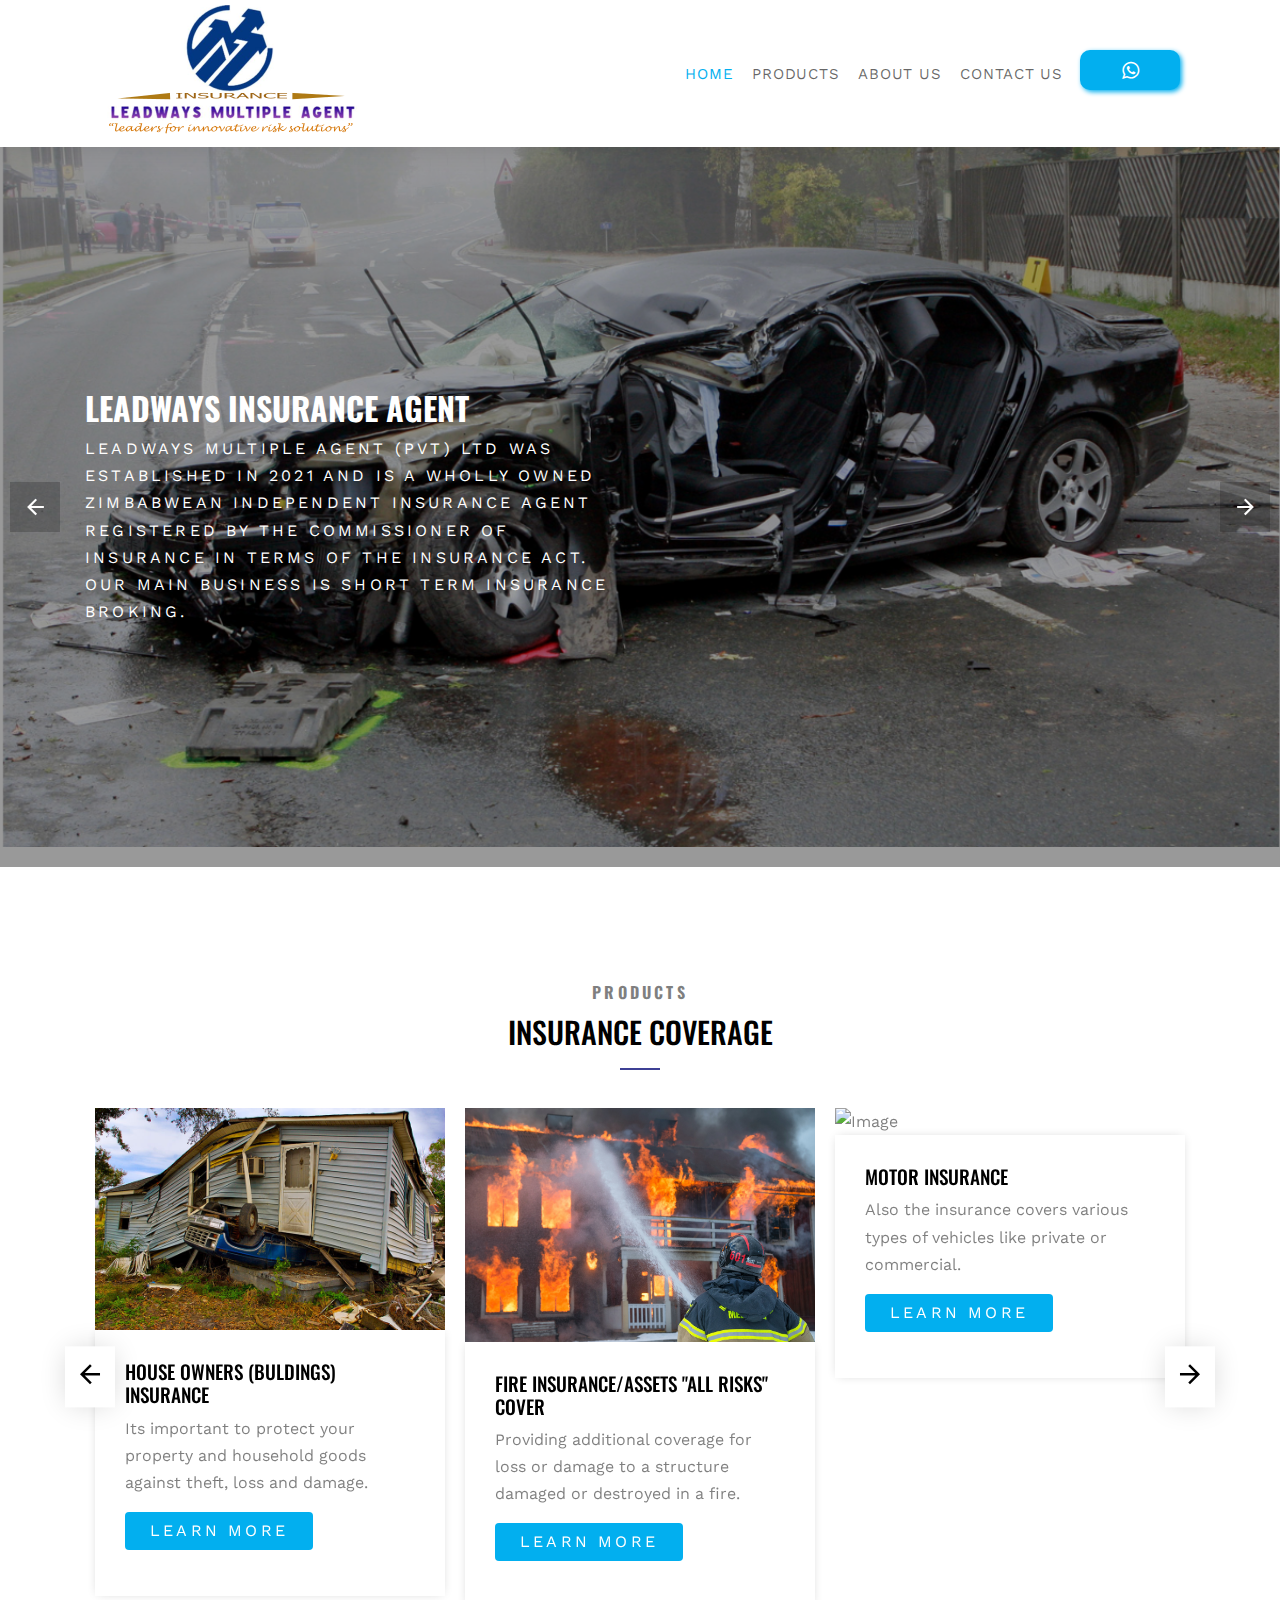
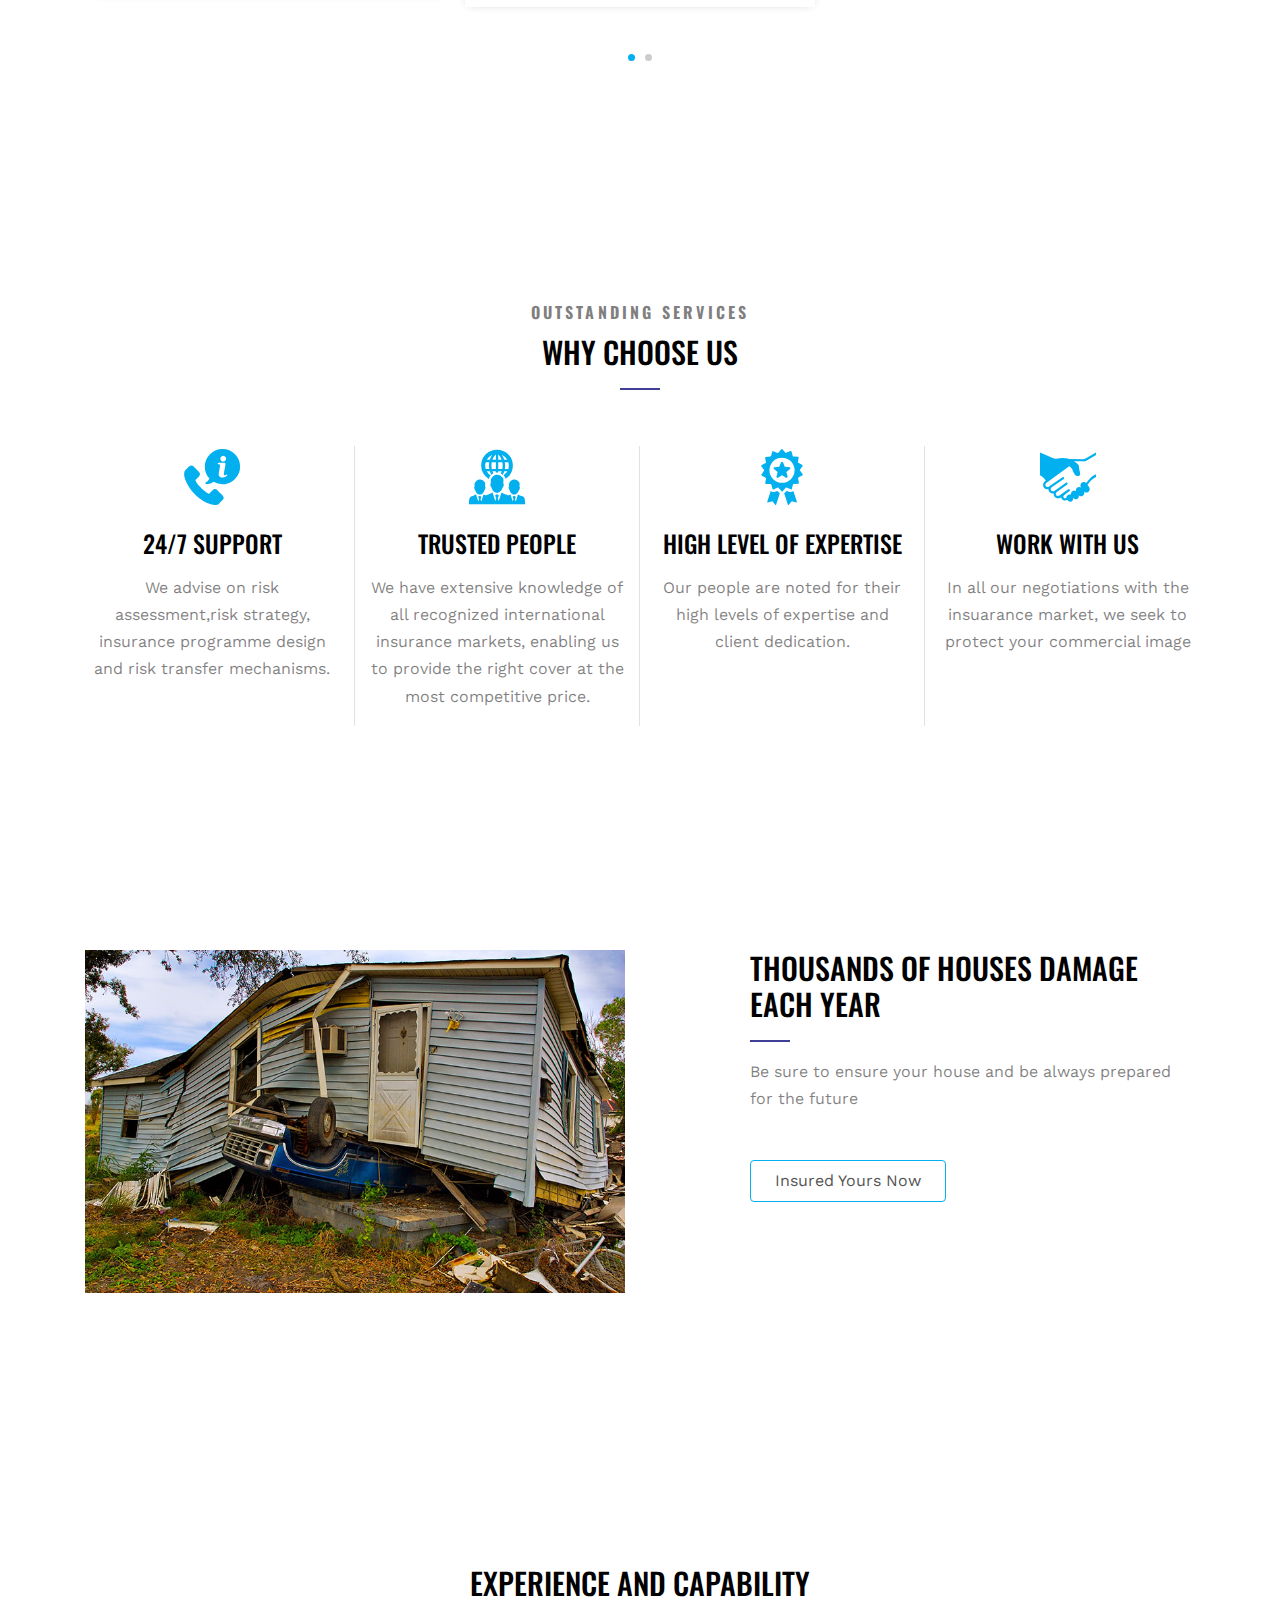
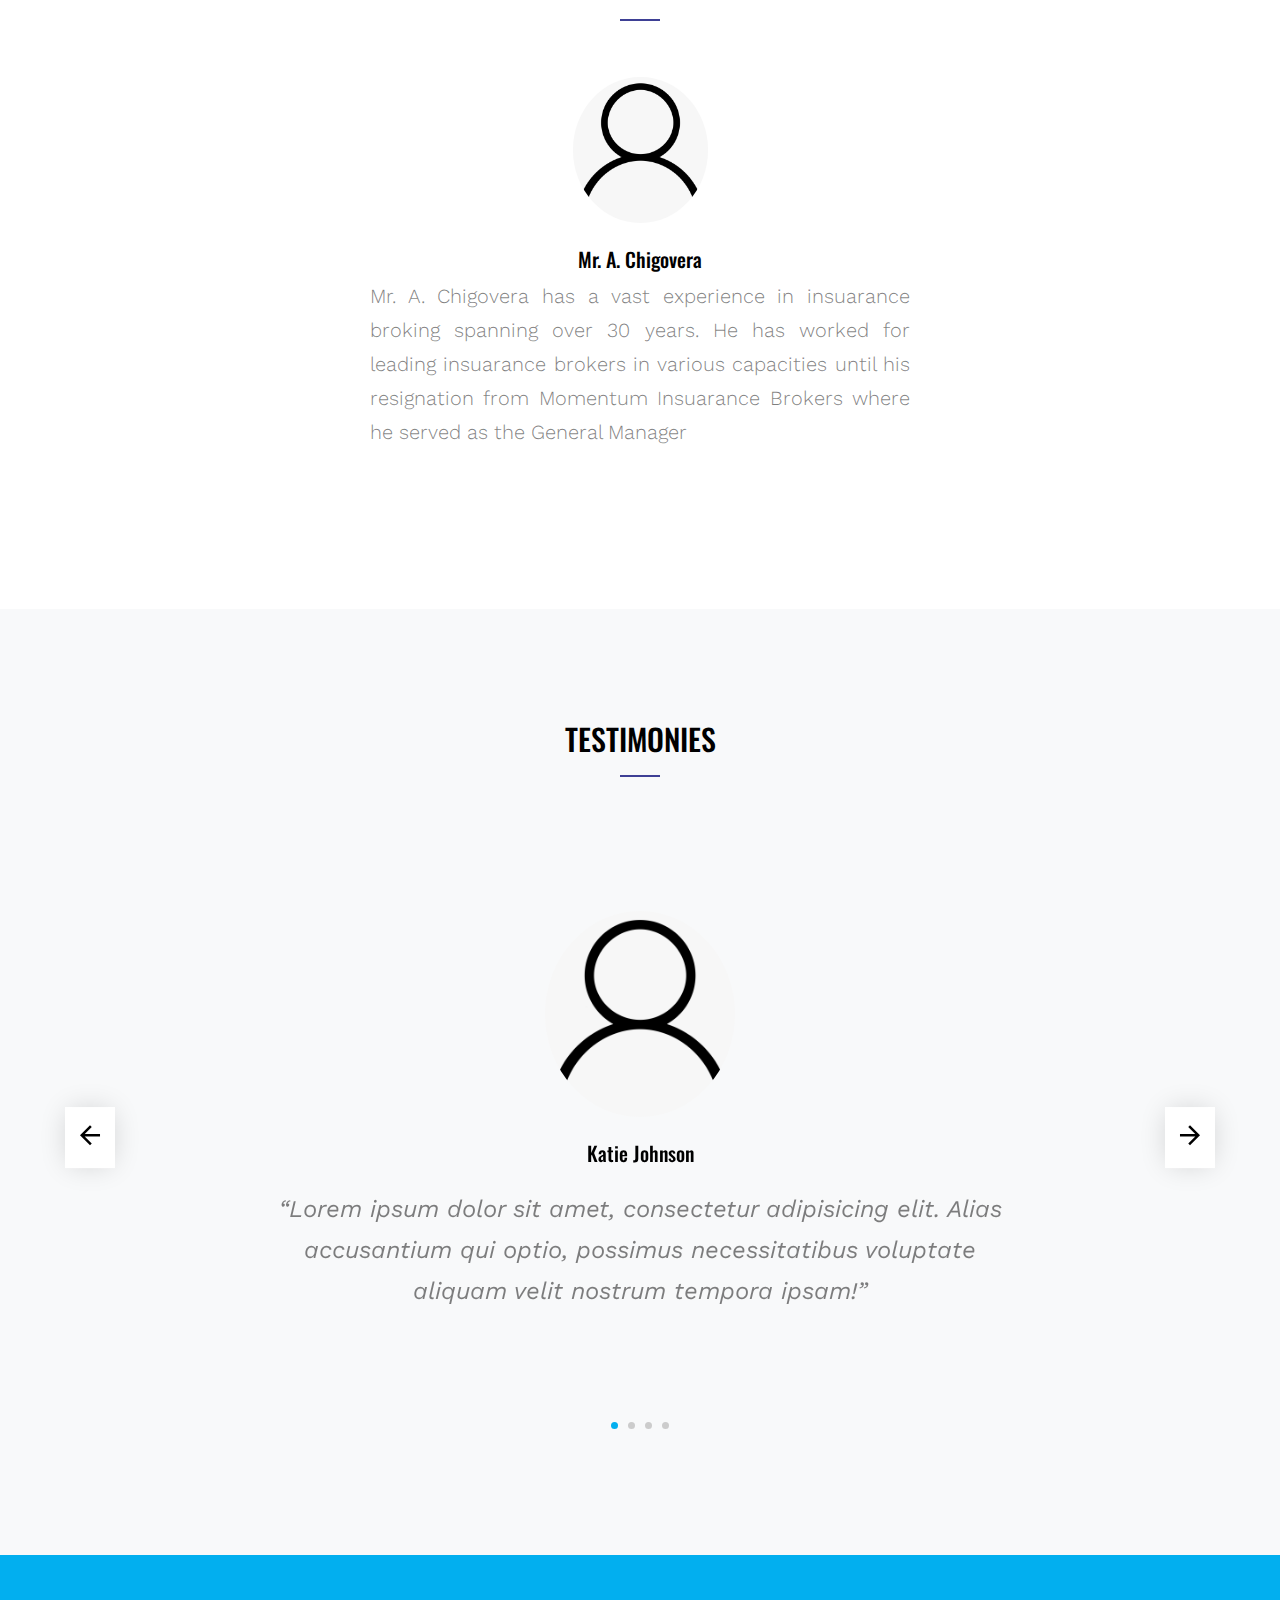
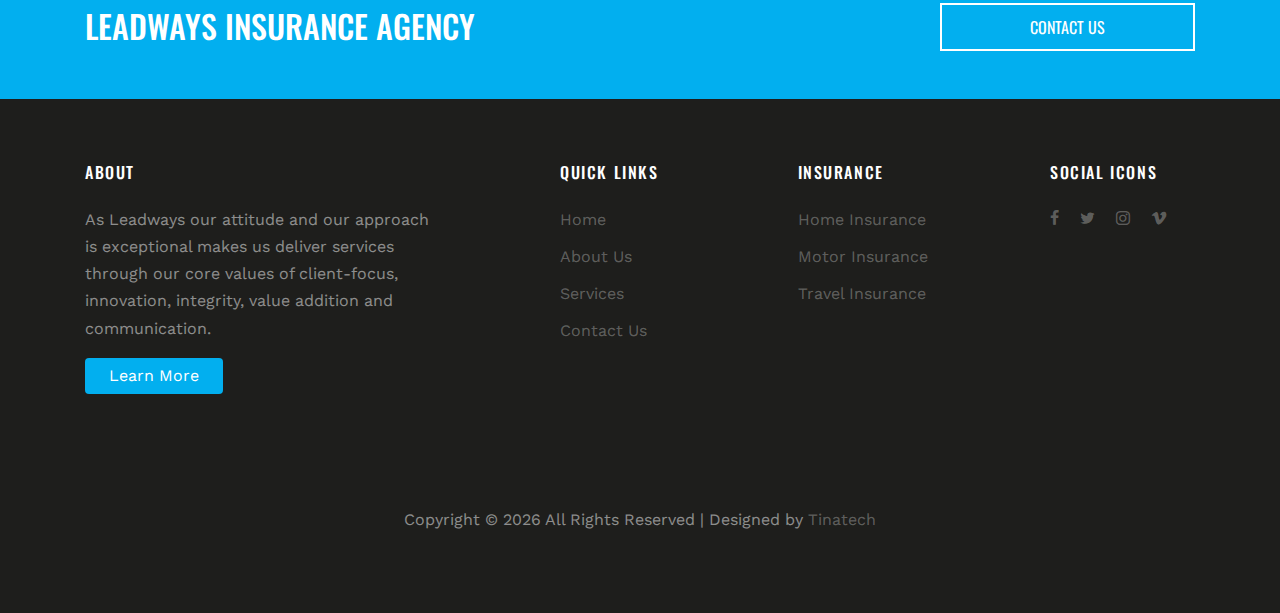
==== index.html @ df2dedf4 "resolved issues and link the whatsapp buttons" ====
<!DOCTYPE html>
<html lang="en">
  <head>
    <title>Leadways Multiple Agent</title>
    <meta charset="utf-8" />
    <meta
      name="viewport"
      content="width=device-width, initial-scale=1, shrink-to-fit=no"
    />

    <link
      href="https://fonts.googleapis.com/css?family=Oswald:400,700|Work+Sans:300,400,700"
      rel="stylesheet"
    />
    <link rel="stylesheet" href="fonts/icomoon/style.css" />

    <link rel="stylesheet" href="css/bootstrap.min.css" />
    <link rel="stylesheet" href="css/magnific-popup.css" />
    <link rel="stylesheet" href="css/jquery-ui.css" />
    <link rel="stylesheet" href="css/owl.carousel.min.css" />
    <link rel="stylesheet" href="css/owl.theme.default.min.css" />
    <link rel="stylesheet" href="css/bootstrap-datepicker.css" />
    <link rel="stylesheet" href="css/animate.css" />

    <link
      rel="stylesheet"
      href="https://cdn.jsdelivr.net/npm/mediaelement@4.2.7/build/mediaelementplayer.min.css"
    />

    <link rel="stylesheet" href="fonts/flaticon/font/flaticon.css" />

    <link rel="stylesheet" href="css/aos.css" />

    <link rel="stylesheet" href="css/style.css" />
    <script src="https://cdnjs.cloudflare.com/ajax/libs/jquery/3.6.0/jquery.min.js"></script>
  </head>
  <body>
    <div class="loader">
      <div></div>
    </div>

    <div class="content">
      <div class="site-wrap">
        <div class="site-mobile-menu">
          <div class="site-mobile-menu-header">
            <div class="site-mobile-menu-close mt-3">
              <span class="icon-close2 js-menu-toggle"></span>
            </div>
          </div>
          <div class="site-mobile-menu-body"></div>
        </div>
        <!-- .site-mobile-menu -->

        <div class="site-navbar-wrap js-site-navbar bg-white">
          <div class="container">
            <div class="site-navbar bg-light">
              <div class="row align-items-center">
                <div class="col-2">
                  <div class="container-fluid">
                    <img class="navbar-brand" src="images/log.png" alt="logo" />
                  </div>
                </div>
                <div class="col-10">
                  <nav class="site-navigation text-right" role="navigation">
                    <div class="container">
                      <div
                        class="d-inline-block d-lg-none ml-md-0 mr-auto py-3"
                      >
                        <a
                          href="#"
                          class="site-menu-toggle js-menu-toggle text-black"
                          ><span class="icon-menu h3"></span
                        ></a>
                      </div>

                      <ul class="site-menu js-clone-nav d-none d-lg-block">
                        <li class="active"><a href="index.html">Home</a></li>
                        <!-- <li class="has-children"> -->
                        <li><a href="products.html">Products</a></li>
                        <!-- <ul class="dropdown arrow-top">
                            <li><a href="#">Home Insurance</a></li>
                            <li><a href="#">Motor Insurance</a></li>
                            <li><a href="#">Travel Insurance</a></li>
                          </ul> -->
                        <!-- </li> -->
                        <!-- <li><a href="services.html">Services</a></li> -->
                        <li><a href="about.html">About Us</a></li>
                        <li><a href="contact.html">Contact Us</a></li>
                        <li>
                          <a
                            href="https://wa.me/0719395605?text=Hello%20Leadways%20I'm20%inquiring%20about%20insurance"
                            class="icon-whatsapp floatti"
                          ></a>
                        </li>
                      </ul>
                    </div>
                  </nav>
                </div>
              </div>
            </div>
          </div>
        </div>

        <div class="slide-one-item home-slider owl-carousel">
          <div
            class="site-blocks-cover inner-page overlay"
            style="background-image: url(images/acc.webp)"
            data-aos="fade"
            data-stellar-background-ratio="0.9"
          >
            <div class="container">
              <div class="row align-items-center">
                <div class="col-md-6" data-aos="fade">
                  <h2
                    class="font-secondary font-weight-bold text-white text-uppercase"
                  >
                    Leadways Insurance Agent
                  </h2>
                  <span class="caption d-block text-white"
                    >Leadways Multiple Agent (Pvt) Ltd was established in 2021
                    and is a wholly owned Zimbabwean independent insurance agent
                    registered by the commissioner of insurance in terms of the
                    Insurance Act. Our main business is short term insurance
                    broking.</span
                  >
                </div>
              </div>
            </div>
          </div>

          <div
            class="site-blocks-cover inner-page overlay"
            style="background-image: url(images/inter.jpg)"
            data-aos="fade"
            data-stellar-background-ratio="0.5"
          >
            <div class="container">
              <div class="row align-items-center">
                <div class="col-md-7" data-aos="fade">
                  <h2
                    class="font-secondary font-weight-bold text-white text-uppercase"
                  >
                    Insurance Coverage To Meet Your Needs
                  </h2>
                  <span class="caption d-block text-white"
                    >You Will Love Our Services</span
                  >
                </div>
              </div>
            </div>
          </div>
        </div>

        <div class="site-section">
          <div class="container">
            <div class="row">
              <div class="col-md-12 text-center">
                <span
                  class="caption d-block mb-2 font-secondary font-weight-bold"
                  >Products</span
                >
                <h2
                  class="site-section-heading text-uppercase text-center font-secondary"
                >
                  Insurance Coverage
                </h2>
              </div>
            </div>
            <div class="row">
              <div class="col-md-12 block-13 nav-direction-white">
                <div class="nonloop-block-13 owl-carousel">
                  <div class="media-image">
                    <img src="images/img_1.jpg" alt="Image" class="img-fluid" />
                    <div class="media-image-body">
                      <h2 class="font-secondary text-uppercase">
                        House Owners (Buldings) Insurance
                      </h2>
                      <p>
                        Its important to protect your property and household
                        goods against theft, loss and damage.
                      </p>
                      <p>
                        <a
                          href="products.html"
                          class="btn small-board text-white px-4"
                          ><span class="caption">Learn More</span></a
                        >
                      </p>
                    </div>
                  </div>
                  <div class="media-image">
                    <img src="images/fire.jpg" alt="Image" class="img-fluid" />
                    <div class="media-image-body">
                      <h2 class="font-secondary text-uppercase">
                        Fire Insurance/Assets "All risks" cover
                      </h2>
                      <p>
                        Providing additional coverage for loss or damage to a
                        structure damaged or destroyed in a fire.
                      </p>
                      <p>
                        <a
                          href="products.html"
                          class="btn small-board text-white px-4"
                          ><span class="caption">Learn More</span></a
                        >
                      </p>
                    </div>
                  </div>
                  <div class="media-image">
                    <img
                      src="images/businessman.jpg"
                      alt="Image"
                      class="img-fluid"
                    />
                    <div class="media-image-body">
                      <h2 class="font-secondary text-uppercase">
                        Motor Insurance
                      </h2>
                      <p>
                        Also the insurance covers various types of vehicles like
                        private or commercial.
                      </p>
                      <p>
                        <a
                          href="products.html"
                          class="btn small-board text-white px-4"
                          ><span class="caption">Learn More</span></a
                        >
                      </p>
                    </div>
                  </div>
                  <div class="media-image">
                    <img src="images/img_2.jpg" alt="Image" class="img-fluid" />
                    <div class="media-image-body">
                      <h2 class="font-secondary text-uppercase">
                        Travel Insurance
                      </h2>
                      <p>
                        The insurance also covers medical expenses and financial
                        loses that could be encountered while traveling
                      </p>
                      <p>
                        <a
                          href="products.html"
                          class="btn small-board text-white px-4"
                          ><span class="caption">Learn More</span></a
                        >
                      </p>
                    </div>
                  </div>
                  <!-- <div class="media-image">
                  <img src="images/img_2.jpg" alt="Image" class="img-fluid" />
                  <div class="media-image-body">
                    <h2 class="font-secondary text-uppercase">
                      Engineering Insurance
                    </h2>
                    <p>
                      Lorem ipsum dolor sit amet, consectetur adipisicing elit.
                      Fuga, voluptate.
                    </p>
                    <p>
                      <a href="#" class="btn small-board text-white px-4"
                        ><span class="caption">Learn More</span></a
                      >
                    </p>
                  </div>
                </div> -->
                  <!-- <div class="media-image">
                  <img src="images/img_3.jpg" alt="Image" class="img-fluid" />
                  <div class="media-image-body">
                    <h2 class="font-secondary text-uppercase">
                      Projects Insurance
                    </h2>
                    <p>
                      Lorem ipsum dolor sit amet, consectetur adipisicing elit.
                      Fuga, voluptate.
                    </p>
                    <p>
                      <a href="#" class="btn small-board text-white px-4"
                        ><span class="caption">Learn More</span></a
                      >
                    </p>
                  </div>
                </div> -->
                </div>
              </div>
            </div>
          </div>
        </div>

        <div class="site-section">
          <div class="container">
            <div class="row mb-5">
              <div class="col-md-12 text-center">
                <span
                  class="caption d-block mb-2 font-secondary font-weight-bold"
                  >Outstanding Services</span
                >
                <h2
                  class="site-section-heading text-uppercase text-center font-secondary"
                >
                  Why Choose Us
                </h2>
              </div>
            </div>
            <div class="row border-responsive">
              <div class="col-md-6 col-lg-3 mb-4 mb-lg-0 border-right">
                <div class="text-center">
                  <span
                    class="flaticon-customer-service icons-flatico display-4 d-block mb-3 text-primary"
                  ></span>
                  <h3 class="text-uppercase h4 mb-3">24/7 Support</h3>
                  <p>
                    We advise on risk assessment,risk strategy, insurance
                    programme design and risk transfer mechanisms.
                  </p>
                </div>
              </div>
              <div class="col-md-6 col-lg-3 mb-4 mb-lg-0 border-right">
                <div class="text-center">
                  <span
                    class="flaticon-group icons-flatico display-4 d-block mb-3 text-primary"
                  ></span>
                  <h3 class="text-uppercase h4 mb-3">Trusted People</h3>
                  <p>
                    We have extensive knowledge of all recognized international
                    insurance markets, enabling us to provide the right cover at
                    the most competitive price.
                  </p>
                </div>
              </div>
              <div class="col-md-6 col-lg-3 mb-4 mb-lg-0 border-right">
                <div class="text-center">
                  <span
                    class="flaticon-medal icons-flatico display-4 d-block mb-3 text-primary"
                  ></span>
                  <h3 class="text-uppercase h4 mb-3">
                    High level of Expertise
                  </h3>
                  <p>
                    Our people are noted for their high levels of expertise and
                    client dedication.
                  </p>
                </div>
              </div>
              <div class="col-md-6 col-lg-3 mb-4 mb-lg-0">
                <div class="text-center">
                  <span
                    class="flaticon-agreement icons-flatico display-4 d-block mb-3 text-primary"
                  ></span>
                  <h3 class="text-uppercase h4 mb-3">Work with Us</h3>
                  <p>
                    In all our negotiations with the insuarance market, we seek
                    to protect your commercial image
                  </p>
                </div>
              </div>
            </div>
          </div>
        </div>

        <div class="site-section">
          <div class="container">
            <div class="row">
              <div class="col-lg-6">
                <p class="mb-5">
                  <img src="images/img_1.jpg" alt="Image" class="img-fluid" />
                </p>
              </div>
              <div class="col-lg-5 ml-auto">
                <h2
                  class="site-section-heading mb-3 font-secondary text-uppercase"
                >
                  Thousands of Houses Damage Each Year
                </h2>
                <p class="mb-5">
                  Be sure to ensure your house and be always prepared for the
                  future
                </p>
                <p>
                  <a href="#" class="btn btn-outline-primary py-2 px-4"
                    >Insured Yours Now</a
                  >
                </p>
              </div>
            </div>
          </div>
        </div>

        <div
          class="site-section"
          style="
            background-image: url('images/topography.png');
            background-attachment: fixed;
          "
        >
          <div class="container">
            <div class="row mb-5">
              <div class="col-md-12">
                <h2 class="site-section-heading text-center text-uppercase">
                  Experience and Capability
                </h2>
              </div>
            </div>
            <div class="row justify-content-center">
              <div class="col-md-6 text-center">
                <img
                  src="images/person.png"
                  alt="Image"
                  class="img-fluid rounded-circle w-25 mb-4"
                />
                <h2 class="h5">Mr. A. Chigovera</h2>
                <!-- <span class="d-block mb-4">CEO, Co-Founder</span> -->
                <p class="font-weig mb-5 lead text-justify">
                  Mr. A. Chigovera has a vast experience in insuarance broking
                  spanning over 30 years. He has worked for leading insuarance
                  brokers in various capacities until his resignation from
                  Momentum Insuarance Brokers where he served as the General
                  Manager
                </p>
              </div>
              <!-- <div class="col-md-6 text-center">
                <img
                  src="images/person.png"
                  alt="Image"
                  class="img-fluid rounded-circle w-25 mb-4"
                />
                <h2 class="h5">Mr. J. Machingura</h2>
                <span class="d-block mb-4">President, Co-Founder</span>
                <p class="font-weig mb-5 lead text-justify">
                  Mr. Machingura joined the insuarance industry in 1989 and
                  worked for Zimnat Insuarance Company, before joining the
                  broking industry in 1999. A holder of diploma in Insurance, Is
                  also a seasoned who has technical expertise to manage all
                  short term portfolios.
                </p>
              </div> -->
            </div>
          </div>
        </div>

        <div class="site-section block-14 bg-light nav-direction-white">
          <div class="container">
            <div class="row mb-5">
              <div class="col-md-12">
                <h2 class="site-section-heading text-center text-uppercase">
                  Testimonies
                </h2>
              </div>
            </div>

            <div class="nonloop-block-14 owl-carousel">
              <div class="p-5">
                <div class="d-block block-testimony w-75 mx-auto text-center">
                  <div class="person w-25 mx-auto mb-4">
                    <img
                      src="images/person.png"
                      alt="Image"
                      class="img-fluid rounded-circle"
                    />
                  </div>
                  <div>
                    <h2 class="h5 mb-4">Katie Johnson</h2>
                    <blockquote>
                      &ldquo;Lorem ipsum dolor sit amet, consectetur adipisicing
                      elit. Alias accusantium qui optio, possimus necessitatibus
                      voluptate aliquam velit nostrum tempora ipsam!&rdquo;
                    </blockquote>
                  </div>
                </div>
              </div>
              <div class="p-5">
                <div class="d-block block-testimony w-75 mx-auto text-center">
                  <div class="person w-25 mx-auto mb-4">
                    <img
                      src="images/person.png"
                      alt="Image"
                      class="img-fluid rounded-circle"
                    />
                  </div>
                  <div>
                    <h2 class="h5 mb-4">Jun Mars</h2>
                    <blockquote>
                      &ldquo;Lorem ipsum dolor sit amet, consectetur adipisicing
                      elit. Alias accusantium qui optio, possimus necessitatibus
                      voluptate aliquam velit nostrum tempora ipsam!&rdquo;
                    </blockquote>
                  </div>
                </div>
              </div>
              <div class="p-5">
                <div class="d-block block-testimony w-75 mx-auto text-center">
                  <div class="person w-25 mx-auto mb-4">
                    <img
                      src="images/person.png"
                      alt="Image"
                      class="img-fluid rounded-circle"
                    />
                  </div>
                  <div>
                    <h2 class="h5 mb-4">Shane Holmes</h2>
                    <blockquote>
                      &ldquo;Lorem ipsum dolor sit amet, consectetur adipisicing
                      elit. Alias accusantium qui optio, possimus necessitatibus
                      voluptate aliquam velit nostrum tempora ipsam!&rdquo;
                    </blockquote>
                  </div>
                </div>
              </div>
              <div class="p-5">
                <div class="d-block block-testimony w-75 mx-auto text-center">
                  <div class="person w-25 mx-auto mb-4">
                    <img
                      src="images/person.png"
                      alt="Image"
                      class="img-fluid rounded-circle"
                    />
                  </div>
                  <div>
                    <h2 class="h5 mb-4">Mark Johnson</h2>
                    <blockquote>
                      &ldquo;Lorem ipsum dolor sit amet, consectetur adipisicing
                      elit. Alias accusantium qui optio, possimus necessitatibus
                      voluptate aliquam velit nostrum tempora ipsam!&rdquo;
                    </blockquote>
                  </div>
                </div>
              </div>
            </div>
          </div>
        </div>

        <div class="py-5 small-board">
          <div class="container">
            <div class="row align-items-center">
              <div class="col-md-6 text-center text-md-left mb-3 mb-md-0">
                <h2 class="text-uppercase text-white mb-0">
                  Leadways Insurance Agency
                </h2>
              </div>
              <div class="col-md-3 ml-auto text-center text-md-left">
                <a
                  href="contact.html"
                  class="btn btn-bg-primary d-inline-block d-md-block font-secondary text-uppercase"
                  >Contact Us</a
                >
              </div>
            </div>
          </div>
        </div>

        <footer class="site-footer">
          <div class="container">
            <div class="row">
              <div class="col-md-4">
                <h3 class="footer-heading mb-4 text-white">About</h3>
                <p>
                  As Leadways our attitude and our approach is exceptional makes
                  us deliver services through our core values of client-focus,
                  innovation, integrity, value addition and communication.
                </p>
                <p>
                  <a
                    href="about.html"
                    class="btn btn-primary rounded text-white px-4"
                    >Learn More</a
                  >
                </p>
              </div>
              <div class="col-md-5 ml-auto">
                <div class="row">
                  <div class="col-md-6">
                    <h3 class="footer-heading mb-4 text-white">Quick Links</h3>
                    <ul class="list-unstyled">
                      <li><a href="index.html">Home</a></li>
                      <li><a href="about.html">About Us</a></li>
                      <li><a href="services.html">Services</a></li>
                      <li><a href="contact.html">Contact Us</a></li>
                    </ul>
                  </div>
                  <div class="col-md-6">
                    <h3 class="footer-heading mb-4 text-white">Insurance</h3>
                    <ul class="list-unstyled">
                      <li><a href="#">Home Insurance</a></li>
                      <li><a href="#">Motor Insurance</a></li>
                      <li><a href="#">Travel Insurance</a></li>
                    </ul>
                  </div>
                </div>
              </div>

              <div class="col-md-2">
                <div class="col-md-12">
                  <h3 class="footer-heading mb-4 text-white">Social Icons</h3>
                </div>
                <div class="col-md-12">
                  <p>
                    <a href="#" class="pb-2 pr-2 pl-0"
                      ><span class="icon-facebook"></span
                    ></a>
                    <a href="#" class="p-2"
                      ><span class="icon-twitter"></span
                    ></a>
                    <a href="#" class="p-2"
                      ><span class="icon-instagram"></span
                    ></a>
                    <a href="#" class="p-2"><span class="icon-vimeo"></span></a>
                  </p>
                </div>
              </div>
            </div>
            <div class="row pt-5 mt-5 text-center">
              <div class="col-md-12">
                <p>
                  Copyright &copy;
                  <script>
                    document.write(new Date().getFullYear());
                  </script>
                  All Rights Reserved | Designed by <a href="mailto://tinashephiri0@gmail.com">Tinatech</a>
                </p>
              </div>
            </div>
          </div>
        </footer>
      </div>

      <script src="js/jquery-3.3.1.min.js"></script>
      <script src="js/jquery-migrate-3.0.1.min.js"></script>
      <script src="js/jquery-ui.js"></script>
      <script src="js/popper.min.js"></script>
      <script src="js/bootstrap.min.js"></script>
      <script src="js/owl.carousel.min.js"></script>
      <script src="js/jquery.stellar.min.js"></script>
      <script src="js/jquery.countdown.min.js"></script>
      <script src="js/jquery.magnific-popup.min.js"></script>
      <script src="js/bootstrap-datepicker.min.js"></script>
      <script src="js/aos.js"></script>

      <script src="js/main.js"></script>
    </div>
    <script>
      $(window).on("load", function () {
        $(".loader").fadeOut(1000);
        $(".content").fadeIn(1000);
      });
    </script>
  </body>
</html>
---- fonts/icomoon/style.css ----
@font-face {
  font-family: 'icomoon';
  src:  url('fonts/icomoon.eot?10si43');
  src:  url('fonts/icomoon.eot?10si43#iefix') format('embedded-opentype'),
    url('fonts/icomoon.ttf?10si43') format('truetype'),
    url('fonts/icomoon.woff?10si43') format('woff'),
    url('fonts/icomoon.svg?10si43#icomoon') format('svg');
  font-weight: normal;
  font-style: normal;
}

[class^="icon-"], [class*=" icon-"] {
  /* use !important to prevent issues with browser extensions that change fonts */
  font-family: 'icomoon' !important;
  speak: none;
  font-style: normal;
  font-weight: normal;
  font-variant: normal;
  text-transform: none;
  line-height: 1;

  /* Better Font Rendering =========== */
  -webkit-font-smoothing: antialiased;
  -moz-osx-font-smoothing: grayscale;
}

.icon-asterisk:before {
  content: "\f069";
}
.icon-plus:before {
  content: "\f067";
}
.icon-question:before {
  content: "\f128";
}
.icon-minus:before {
  content: "\f068";
}
.icon-glass:before {
  content: "\f000";
}
.icon-music:before {
  content: "\f001";
}
.icon-search:before {
  content: "\f002";
}
.icon-envelope-o:before {
  content: "\f003";
}
.icon-heart:before {
  content: "\f004";
}
.icon-star:before {
  content: "\f005";
}
.icon-star-o:before {
  content: "\f006";
}
.icon-user:before {
  content: "\f007";
}
.icon-film:before {
  content: "\f008";
}
.icon-th-large:before {
  content: "\f009";
}
.icon-th:before {
  content: "\f00a";
}
.icon-th-list:before {
  content: "\f00b";
}
.icon-check:before {
  content: "\f00c";
}
.icon-close:before {
  content: "\f00d";
}
.icon-remove:before {
  content: "\f00d";
}
.icon-times:before {
  content: "\f00d";
}
.icon-search-plus:before {
  content: "\f00e";
}
.icon-search-minus:before {
  content: "\f010";
}
.icon-power-off:before {
  content: "\f011";
}
.icon-signal:before {
  content: "\f012";
}
.icon-cog:before {
  content: "\f013";
}
.icon-gear:before {
  content: "\f013";
}
.icon-trash-o:before {
  content: "\f014";
}
.icon-home:before {
  content: "\f015";
}
.icon-file-o:before {
  content: "\f016";
}
.icon-clock-o:before {
  content: "\f017";
}
.icon-road:before {
  content: "\f018";
}
.icon-download:before {
  content: "\f019";
}
.icon-arrow-circle-o-down:before {
  content: "\f01a";
}
.icon-arrow-circle-o-up:before {
  content: "\f01b";
}
.icon-inbox:before {
  content: "\f01c";
}
.icon-play-circle-o:before {
  content: "\f01d";
}
.icon-repeat:before {
  content: "\f01e";
}
.icon-rotate-right:before {
  content: "\f01e";
}
.icon-refresh:before {
  content: "\f021";
}
.icon-list-alt:before {
  content: "\f022";
}
.icon-lock:before {
  content: "\f023";
}
.icon-flag:before {
  content: "\f024";
}
.icon-headphones:before {
  content: "\f025";
}
.icon-volume-off:before {
  content: "\f026";
}
.icon-volume-down:before {
  content: "\f027";
}
.icon-volume-up:before {
  content: "\f028";
}
.icon-qrcode:before {
  content: "\f029";
}
.icon-barcode:before {
  content: "\f02a";
}
.icon-tag:before {
  content: "\f02b";
}
.icon-tags:before {
  content: "\f02c";
}
.icon-book:before {
  content: "\f02d";
}
.icon-bookmark:before {
  content: "\f02e";
}
.icon-print:before {
  content: "\f02f";
}
.icon-camera:before {
  content: "\f030";
}
.icon-font:before {
  content: "\f031";
}
.icon-bold:before {
  content: "\f032";
}
.icon-italic:before {
  content: "\f033";
}
.icon-text-height:before {
  content: "\f034";
}
.icon-text-width:before {
  content: "\f035";
}
.icon-align-left:before {
  content: "\f036";
}
.icon-align-center:before {
  content: "\f037";
}
.icon-align-right:before {
  content: "\f038";
}
.icon-align-justify:before {
  content: "\f039";
}
.icon-list:before {
  content: "\f03a";
}
.icon-dedent:before {
  content: "\f03b";
}
.icon-outdent:before {
  content: "\f03b";
}
.icon-indent:before {
  content: "\f03c";
}
.icon-video-camera:before {
  content: "\f03d";
}
.icon-image:before {
  content: "\f03e";
}
.icon-photo:before {
  content: "\f03e";
}
.icon-picture-o:before {
  content: "\f03e";
}
.icon-pencil:before {
  content: "\f040";
}
.icon-map-marker:before {
  content: "\f041";
}
.icon-adjust:before {
  content: "\f042";
}
.icon-tint:before {
  content: "\f043";
}
.icon-edit:before {
  content: "\f044";
}
.icon-pencil-square-o:before {
  content: "\f044";
}
.icon-share-square-o:before {
  content: "\f045";
}
.icon-check-square-o:before {
  content: "\f046";
}
.icon-arrows:before {
  content: "\f047";
}
.icon-step-backward:before {
  content: "\f048";
}
.icon-fast-backward:before {
  content: "\f049";
}
.icon-backward:before {
  content: "\f04a";
}
.icon-play:before {
  content: "\f04b";
}
.icon-pause:before {
  content: "\f04c";
}
.icon-stop:before {
  content: "\f04d";
}
.icon-forward:before {
  content: "\f04e";
}
.icon-fast-forward:before {
  content: "\f050";
}
.icon-step-forward:before {
  content: "\f051";
}
.icon-eject:before {
  content: "\f052";
}
.icon-chevron-left:before {
  content: "\f053";
}
.icon-chevron-right:before {
  content: "\f054";
}
.icon-plus-circle:before {
  content: "\f055";
}
.icon-minus-circle:before {
  content: "\f056";
}
.icon-times-circle:before {
  content: "\f057";
}
.icon-check-circle:before {
  content: "\f058";
}
.icon-question-circle:before {
  content: "\f059";
}
.icon-info-circle:before {
  content: "\f05a";
}
.icon-crosshairs:before {
  content: "\f05b";
}
.icon-times-circle-o:before {
  content: "\f05c";
}
.icon-check-circle-o:before {
  content: "\f05d";
}
.icon-ban:before {
  content: "\f05e";
}
.icon-arrow-left:before {
  content: "\f060";
}
.icon-arrow-right:before {
  content: "\f061";
}
.icon-arrow-up:before {
  content: "\f062";
}
.icon-arrow-down:before {
  content: "\f063";
}
.icon-mail-forward:before {
  content: "\f064";
}
.icon-share:before {
  content: "\f064";
}
.icon-expand:before {
  content: "\f065";
}
.icon-compress:before {
  content: "\f066";
}
.icon-exclamation-circle:before {
  content: "\f06a";
}
.icon-gift:before {
  content: "\f06b";
}
.icon-leaf:before {
  content: "\f06c";
}
.icon-fire:before {
  content: "\f06d";
}
.icon-eye:before {
  content: "\f06e";
}
.icon-eye-slash:before {
  content: "\f070";
}
.icon-exclamation-triangle:before {
  content: "\f071";
}
.icon-warning:before {
  content: "\f071";
}
.icon-plane:before {
  content: "\f072";
}
.icon-calendar:before {
  content: "\f073";
}
.icon-random:before {
  content: "\f074";
}
.icon-comment:before {
  content: "\f075";
}
.icon-magnet:before {
  content: "\f076";
}
.icon-chevron-up:before {
  content: "\f077";
}
.icon-chevron-down:before {
  content: "\f078";
}
.icon-retweet:before {
  content: "\f079";
}
.icon-shopping-cart:before {
  content: "\f07a";
}
.icon-folder:before {
  content: "\f07b";
}
.icon-folder-open:before {
  content: "\f07c";
}
.icon-arrows-v:before {
  content: "\f07d";
}
.icon-arrows-h:before {
  content: "\f07e";
}
.icon-bar-chart:before {
  content: "\f080";
}
.icon-bar-chart-o:before {
  content: "\f080";
}
.icon-twitter-square:before {
  content: "\f081";
}
.icon-facebook-square:before {
  content: "\f082";
}
.icon-camera-retro:before {
  content: "\f083";
}
.icon-key:before {
  content: "\f084";
}
.icon-cogs:before {
  content: "\f085";
}
.icon-gears:before {
  content: "\f085";
}
.icon-comments:before {
  content: "\f086";
}
.icon-thumbs-o-up:before {
  content: "\f087";
}
.icon-thumbs-o-down:before {
  content: "\f088";
}
.icon-star-half:before {
  content: "\f089";
}
.icon-heart-o:before {
  content: "\f08a";
}
.icon-sign-out:before {
  content: "\f08b";
}
.icon-linkedin-square:before {
  content: "\f08c";
}
.icon-thumb-tack:before {
  content: "\f08d";
}
.icon-external-link:before {
  content: "\f08e";
}
.icon-sign-in:before {
  content: "\f090";
}
.icon-trophy:before {
  content: "\f091";
}
.icon-github-square:before {
  content: "\f092";
}
.icon-upload:before {
  content: "\f093";
}
.icon-lemon-o:before {
  content: "\f094";
}
.icon-phone:before {
  content: "\f095";
}
.icon-square-o:before {
  content: "\f096";
}
.icon-bookmark-o:before {
  content: "\f097";
}
.icon-phone-square:before {
  content: "\f098";
}
.icon-twitter:before {
  content: "\f099";
}
.icon-facebook:before {
  content: "\f09a";
}
.icon-facebook-f:before {
  content: "\f09a";
}
.icon-github:before {
  content: "\f09b";
}
.icon-unlock:before {
  content: "\f09c";
}
.icon-credit-card:before {
  content: "\f09d";
}
.icon-feed:before {
  content: "\f09e";
}
.icon-rss:before {
  content: "\f09e";
}
.icon-hdd-o:before {
  content: "\f0a0";
}
.icon-bullhorn:before {
  content: "\f0a1";
}
.icon-bell-o:before {
  content: "\f0a2";
}
.icon-certificate:before {
  content: "\f0a3";
}
.icon-hand-o-right:before {
  content: "\f0a4";
}
.icon-hand-o-left:before {
  content: "\f0a5";
}
.icon-hand-o-up:before {
  content: "\f0a6";
}
.icon-hand-o-down:before {
  content: "\f0a7";
}
.icon-arrow-circle-left:before {
  content: "\f0a8";
}
.icon-arrow-circle-right:before {
  content: "\f0a9";
}
.icon-arrow-circle-up:before {
  content: "\f0aa";
}
.icon-arrow-circle-down:before {
  content: "\f0ab";
}
.icon-globe:before {
  content: "\f0ac";
}
.icon-wrench:before {
  content: "\f0ad";
}
.icon-tasks:before {
  content: "\f0ae";
}
.icon-filter:before {
  content: "\f0b0";
}
.icon-briefcase:before {
  content: "\f0b1";
}
.icon-arrows-alt:before {
  content: "\f0b2";
}
.icon-group:before {
  content: "\f0c0";
}
.icon-users:before {
  content: "\f0c0";
}
.icon-chain:before {
  content: "\f0c1";
}
.icon-link:before {
  content: "\f0c1";
}
.icon-cloud:before {
  content: "\f0c2";
}
.icon-flask:before {
  content: "\f0c3";
}
.icon-cut:before {
  content: "\f0c4";
}
.icon-scissors:before {
  content: "\f0c4";
}
.icon-copy:before {
  content: "\f0c5";
}
.icon-files-o:before {
  content: "\f0c5";
}
.icon-paperclip:before {
  content: "\f0c6";
}
.icon-floppy-o:before {
  content: "\f0c7";
}
.icon-save:before {
  content: "\f0c7";
}
.icon-square:before {
  content: "\f0c8";
}
.icon-bars:before {
  content: "\f0c9";
}
.icon-navicon:before {
  content: "\f0c9";
}
.icon-reorder:before {
  content: "\f0c9";
}
.icon-list-ul:before {
  content: "\f0ca";
}
.icon-list-ol:before {
  content: "\f0cb";
}
.icon-strikethrough:before {
  content: "\f0cc";
}
.icon-underline:before {
  content: "\f0cd";
}
.icon-table:before {
  content: "\f0ce";
}
.icon-magic:before {
  content: "\f0d0";
}
.icon-truck:before {
  content: "\f0d1";
}
.icon-pinterest:before {
  content: "\f0d2";
}
.icon-pinterest-square:before {
  content: "\f0d3";
}
.icon-google-plus-square:before {
  content: "\f0d4";
}
.icon-google-plus:before {
  content: "\f0d5";
}
.icon-money:before {
  content: "\f0d6";
}
.icon-caret-down:before {
  content: "\f0d7";
}
.icon-caret-up:before {
  content: "\f0d8";
}
.icon-caret-left:before {
  content: "\f0d9";
}
.icon-caret-right:before {
  content: "\f0da";
}
.icon-columns:before {
  content: "\f0db";
}
.icon-sort:before {
  content: "\f0dc";
}
.icon-unsorted:before {
  content: "\f0dc";
}
.icon-sort-desc:before {
  content: "\f0dd";
}
.icon-sort-down:before {
  content: "\f0dd";
}
.icon-sort-asc:before {
  content: "\f0de";
}
.icon-sort-up:before {
  content: "\f0de";
}
.icon-envelope:before {
  content: "\f0e0";
}
.icon-linkedin:before {
  content: "\f0e1";
}
.icon-rotate-left:before {
  content: "\f0e2";
}
.icon-undo:before {
  content: "\f0e2";
}
.icon-gavel:before {
  content: "\f0e3";
}
.icon-legal:before {
  content: "\f0e3";
}
.icon-dashboard:before {
  content: "\f0e4";
}
.icon-tachometer:before {
  content: "\f0e4";
}
.icon-comment-o:before {
  content: "\f0e5";
}
.icon-comments-o:before {
  content: "\f0e6";
}
.icon-bolt:before {
  content: "\f0e7";
}
.icon-flash:before {
  content: "\f0e7";
}
.icon-sitemap:before {
  content: "\f0e8";
}
.icon-umbrella:before {
  content: "\f0e9";
}
.icon-clipboard:before {
  content: "\f0ea";
}
.icon-paste:before {
  content: "\f0ea";
}
.icon-lightbulb-o:before {
  content: "\f0eb";
}
.icon-exchange:before {
  content: "\f0ec";
}
.icon-cloud-download:before {
  content: "\f0ed";
}
.icon-cloud-upload:before {
  content: "\f0ee";
}
.icon-user-md:before {
  content: "\f0f0";
}
.icon-stethoscope:before {
  content: "\f0f1";
}
.icon-suitcase:before {
  content: "\f0f2";
}
.icon-bell:before {
  content: "\f0f3";
}
.icon-coffee:before {
  content: "\f0f4";
}
.icon-cutlery:before {
  content: "\f0f5";
}
.icon-file-text-o:before {
  content: "\f0f6";
}
.icon-building-o:before {
  content: "\f0f7";
}
.icon-hospital-o:before {
  content: "\f0f8";
}
.icon-ambulance:before {
  content: "\f0f9";
}
.icon-medkit:before {
  content: "\f0fa";
}
.icon-fighter-jet:before {
  content: "\f0fb";
}
.icon-beer:before {
  content: "\f0fc";
}
.icon-h-square:before {
  content: "\f0fd";
}
.icon-plus-square:before {
  content: "\f0fe";
}
.icon-angle-double-left:before {
  content: "\f100";
}
.icon-angle-double-right:before {
  content: "\f101";
}
.icon-angle-double-up:before {
  content: "\f102";
}
.icon-angle-double-down:before {
  content: "\f103";
}
.icon-angle-left:before {
  content: "\f104";
}
.icon-angle-right:before {
  content: "\f105";
}
.icon-angle-up:before {
  content: "\f106";
}
.icon-angle-down:before {
  content: "\f107";
}
.icon-desktop:before {
  content: "\f108";
}
.icon-laptop:before {
  content: "\f109";
}
.icon-tablet:before {
  content: "\f10a";
}
.icon-mobile:before {
  content: "\f10b";
}
.icon-mobile-phone:before {
  content: "\f10b";
}
.icon-circle-o:before {
  content: "\f10c";
}
.icon-quote-left:before {
  content: "\f10d";
}
.icon-quote-right:before {
  content: "\f10e";
}
.icon-spinner:before {
  content: "\f110";
}
.icon-circle:before {
  content: "\f111";
}
.icon-mail-reply:before {
  content: "\f112";
}
.icon-reply:before {
  content: "\f112";
}
.icon-github-alt:before {
  content: "\f113";
}
.icon-folder-o:before {
  content: "\f114";
}
.icon-folder-open-o:before {
  content: "\f115";
}
.icon-smile-o:before {
  content: "\f118";
}
.icon-frown-o:before {
  content: "\f119";
}
.icon-meh-o:before {
  content: "\f11a";
}
.icon-gamepad:before {
  content: "\f11b";
}
.icon-keyboard-o:before {
  content: "\f11c";
}
.icon-flag-o:before {
  content: "\f11d";
}
.icon-flag-checkered:before {
  content: "\f11e";
}
.icon-terminal:before {
  content: "\f120";
}
.icon-code:before {
  content: "\f121";
}
.icon-mail-reply-all:before {
  content: "\f122";
}
.icon-reply-all:before {
  content: "\f122";
}
.icon-star-half-empty:before {
  content: "\f123";
}
.icon-star-half-full:before {
  content: "\f123";
}
.icon-star-half-o:before {
  content: "\f123";
}
.icon-location-arrow:before {
  content: "\f124";
}
.icon-crop:before {
  content: "\f125";
}
.icon-code-fork:before {
  content: "\f126";
}
.icon-chain-broken:before {
  content: "\f127";
}
.icon-unlink:before {
  content: "\f127";
}
.icon-info:before {
  content: "\f129";
}
.icon-exclamation:before {
  content: "\f12a";
}
.icon-superscript:before {
  content: "\f12b";
}
.icon-subscript:before {
  content: "\f12c";
}
.icon-eraser:before {
  content: "\f12d";
}
.icon-puzzle-piece:before {
  content: "\f12e";
}
.icon-microphone:before {
  content: "\f130";
}
.icon-microphone-slash:before {
  content: "\f131";
}
.icon-shield:before {
  content: "\f132";
}
.icon-calendar-o:before {
  content: "\f133";
}
.icon-fire-extinguisher:before {
  content: "\f134";
}
.icon-rocket:before {
  content: "\f135";
}
.icon-maxcdn:before {
  content: "\f136";
}
.icon-chevron-circle-left:before {
  content: "\f137";
}
.icon-chevron-circle-right:before {
  content: "\f138";
}
.icon-chevron-circle-up:before {
  content: "\f139";
}
.icon-chevron-circle-down:before {
  content: "\f13a";
}
.icon-html5:before {
  content: "\f13b";
}
.icon-css3:before {
  content: "\f13c";
}
.icon-anchor:before {
  content: "\f13d";
}
.icon-unlock-alt:before {
  content: "\f13e";
}
.icon-bullseye:before {
  content: "\f140";
}
.icon-ellipsis-h:before {
  content: "\f141";
}
.icon-ellipsis-v:before {
  content: "\f142";
}
.icon-rss-square:before {
  content: "\f143";
}
.icon-play-circle:before {
  content: "\f144";
}
.icon-ticket:before {
  content: "\f145";
}
.icon-minus-square:before {
  content: "\f146";
}
.icon-minus-square-o:before {
  content: "\f147";
}
.icon-level-up:before {
  content: "\f148";
}
.icon-level-down:before {
  content: "\f149";
}
.icon-check-square:before {
  content: "\f14a";
}
.icon-pencil-square:before {
  content: "\f14b";
}
.icon-external-link-square:before {
  content: "\f14c";
}
.icon-share-square:before {
  content: "\f14d";
}
.icon-compass:before {
  content: "\f14e";
}
.icon-caret-square-o-down:before {
  content: "\f150";
}
.icon-toggle-down:before {
  content: "\f150";
}
.icon-caret-square-o-up:before {
  content: "\f151";
}
.icon-toggle-up:before {
  content: "\f151";
}
.icon-caret-square-o-right:before {
  content: "\f152";
}
.icon-toggle-right:before {
  content: "\f152";
}
.icon-eur:before {
  content: "\f153";
}
.icon-euro:before {
  content: "\f153";
}
.icon-gbp:before {
  content: "\f154";
}
.icon-dollar:before {
  content: "\f155";
}
.icon-usd:before {
  content: "\f155";
}
.icon-inr:before {
  content: "\f156";
}
.icon-rupee:before {
  content: "\f156";
}
.icon-cny:before {
  content: "\f157";
}
.icon-jpy:before {
  content: "\f157";
}
.icon-rmb:before {
  content: "\f157";
}
.icon-yen:before {
  content: "\f157";
}
.icon-rouble:before {
  content: "\f158";
}
.icon-rub:before {
  content: "\f158";
}
.icon-ruble:before {
  content: "\f158";
}
.icon-krw:before {
  content: "\f159";
}
.icon-won:before {
  content: "\f159";
}
.icon-bitcoin:before {
  content: "\f15a";
}
.icon-btc:before {
  content: "\f15a";
}
.icon-file:before {
  content: "\f15b";
}
.icon-file-text:before {
  content: "\f15c";
}
.icon-sort-alpha-asc:before {
  content: "\f15d";
}
.icon-sort-alpha-desc:before {
  content: "\f15e";
}
.icon-sort-amount-asc:before {
  content: "\f160";
}
.icon-sort-amount-desc:before {
  content: "\f161";
}
.icon-sort-numeric-asc:before {
  content: "\f162";
}
.icon-sort-numeric-desc:before {
  content: "\f163";
}
.icon-thumbs-up:before {
  content: "\f164";
}
.icon-thumbs-down:before {
  content: "\f165";
}
.icon-youtube-square:before {
  content: "\f166";
}
.icon-youtube:before {
  content: "\f167";
}
.icon-xing:before {
  content: "\f168";
}
.icon-xing-square:before {
  content: "\f169";
}
.icon-youtube-play:before {
  content: "\f16a";
}
.icon-dropbox:before {
  content: "\f16b";
}
.icon-stack-overflow:before {
  content: "\f16c";
}
.icon-instagram:before {
  content: "\f16d";
}
.icon-flickr:before {
  content: "\f16e";
}
.icon-adn:before {
  content: "\f170";
}
.icon-bitbucket:before {
  content: "\f171";
}
.icon-bitbucket-square:before {
  content: "\f172";
}
.icon-tumblr:before {
  content: "\f173";
}
.icon-tumblr-square:before {
  content: "\f174";
}
.icon-long-arrow-down:before {
  content: "\f175";
}
.icon-long-arrow-up:before {
  content: "\f176";
}
.icon-long-arrow-left:before {
  content: "\f177";
}
.icon-long-arrow-right:before {
  content: "\f178";
}
.icon-apple:before {
  content: "\f179";
}
.icon-windows:before {
  content: "\f17a";
}
.icon-android:before {
  content: "\f17b";
}
.icon-linux:before {
  content: "\f17c";
}
.icon-dribbble:before {
  content: "\f17d";
}
.icon-skype:before {
  content: "\f17e";
}
.icon-foursquare:before {
  content: "\f180";
}
.icon-trello:before {
  content: "\f181";
}
.icon-female:before {
  content: "\f182";
}
.icon-male:before {
  content: "\f183";
}
.icon-gittip:before {
  content: "\f184";
}
.icon-gratipay:before {
  content: "\f184";
}
.icon-sun-o:before {
  content: "\f185";
}
.icon-moon-o:before {
  content: "\f186";
}
.icon-archive:before {
  content: "\f187";
}
.icon-bug:before {
  content: "\f188";
}
.icon-vk:before {
  content: "\f189";
}
.icon-weibo:before {
  content: "\f18a";
}
.icon-renren:before {
  content: "\f18b";
}
.icon-pagelines:before {
  content: "\f18c";
}
.icon-stack-exchange:before {
  content: "\f18d";
}
.icon-arrow-circle-o-right:before {
  content: "\f18e";
}
.icon-arrow-circle-o-left:before {
  content: "\f190";
}
.icon-caret-square-o-left:before {
  content: "\f191";
}
.icon-toggle-left:before {
  content: "\f191";
}
.icon-dot-circle-o:before {
  content: "\f192";
}
.icon-wheelchair:before {
  content: "\f193";
}
.icon-vimeo-square:before {
  content: "\f194";
}
.icon-try:before {
  content: "\f195";
}
.icon-turkish-lira:before {
  content: "\f195";
}
.icon-plus-square-o:before {
  content: "\f196";
}
.icon-space-shuttle:before {
  content: "\f197";
}
.icon-slack:before {
  content: "\f198";
}
.icon-envelope-square:before {
  content: "\f199";
}
.icon-wordpress:before {
  content: "\f19a";
}
.icon-openid:before {
  content: "\f19b";
}
.icon-bank:before {
  content: "\f19c";
}
.icon-institution:before {
  content: "\f19c";
}
.icon-university:before {
  content: "\f19c";
}
.icon-graduation-cap:before {
  content: "\f19d";
}
.icon-mortar-board:before {
  content: "\f19d";
}
.icon-yahoo:before {
  content: "\f19e";
}
.icon-google:before {
  content: "\f1a0";
}
.icon-reddit:before {
  content: "\f1a1";
}
.icon-reddit-square:before {
  content: "\f1a2";
}
.icon-stumbleupon-circle:before {
  content: "\f1a3";
}
.icon-stumbleupon:before {
  content: "\f1a4";
}
.icon-delicious:before {
  content: "\f1a5";
}
.icon-digg:before {
  content: "\f1a6";
}
.icon-pied-piper-pp:before {
  content: "\f1a7";
}
.icon-pied-piper-alt:before {
  content: "\f1a8";
}
.icon-drupal:before {
  content: "\f1a9";
}
.icon-joomla:before {
  content: "\f1aa";
}
.icon-language:before {
  content: "\f1ab";
}
.icon-fax:before {
  content: "\f1ac";
}
.icon-building:before {
  content: "\f1ad";
}
.icon-child:before {
  content: "\f1ae";
}
.icon-paw:before {
  content: "\f1b0";
}
.icon-spoon:before {
  content: "\f1b1";
}
.icon-cube:before {
  content: "\f1b2";
}
.icon-cubes:before {
  content: "\f1b3";
}
.icon-behance:before {
  content: "\f1b4";
}
.icon-behance-square:before {
  content: "\f1b5";
}
.icon-steam:before {
  content: "\f1b6";
}
.icon-steam-square:before {
  content: "\f1b7";
}
.icon-recycle:before {
  content: "\f1b8";
}
.icon-automobile:before {
  content: "\f1b9";
}
.icon-car:before {
  content: "\f1b9";
}
.icon-cab:before {
  content: "\f1ba";
}
.icon-taxi:before {
  content: "\f1ba";
}
.icon-tree:before {
  content: "\f1bb";
}
.icon-spotify:before {
  content: "\f1bc";
}
.icon-deviantart:before {
  content: "\f1bd";
}
.icon-soundcloud:before {
  content: "\f1be";
}
.icon-database:before {
  content: "\f1c0";
}
.icon-file-pdf-o:before {
  content: "\f1c1";
}
.icon-file-word-o:before {
  content: "\f1c2";
}
.icon-file-excel-o:before {
  content: "\f1c3";
}
.icon-file-powerpoint-o:before {
  content: "\f1c4";
}
.icon-file-image-o:before {
  content: "\f1c5";
}
.icon-file-photo-o:before {
  content: "\f1c5";
}
.icon-file-picture-o:before {
  content: "\f1c5";
}
.icon-file-archive-o:before {
  content: "\f1c6";
}
.icon-file-zip-o:before {
  content: "\f1c6";
}
.icon-file-audio-o:before {
  content: "\f1c7";
}
.icon-file-sound-o:before {
  content: "\f1c7";
}
.icon-file-movie-o:before {
  content: "\f1c8";
}
.icon-file-video-o:before {
  content: "\f1c8";
}
.icon-file-code-o:before {
  content: "\f1c9";
}
.icon-vine:before {
  content: "\f1ca";
}
.icon-codepen:before {
  content: "\f1cb";
}
.icon-jsfiddle:before {
  content: "\f1cc";
}
.icon-life-bouy:before {
  content: "\f1cd";
}
.icon-life-buoy:before {
  content: "\f1cd";
}
.icon-life-ring:before {
  content: "\f1cd";
}
.icon-life-saver:before {
  content: "\f1cd";
}
.icon-support:before {
  content: "\f1cd";
}
.icon-circle-o-notch:before {
  content: "\f1ce";
}
.icon-ra:before {
  content: "\f1d0";
}
.icon-rebel:before {
  content: "\f1d0";
}
.icon-resistance:before {
  content: "\f1d0";
}
.icon-empire:before {
  content: "\f1d1";
}
.icon-ge:before {
  content: "\f1d1";
}
.icon-git-square:before {
  content: "\f1d2";
}
.icon-git:before {
  content: "\f1d3";
}
.icon-hacker-news:before {
  content: "\f1d4";
}
.icon-y-combinator-square:before {
  content: "\f1d4";
}
.icon-yc-square:before {
  content: "\f1d4";
}
.icon-tencent-weibo:before {
  content: "\f1d5";
}
.icon-qq:before {
  content: "\f1d6";
}
.icon-wechat:before {
  content: "\f1d7";
}
.icon-weixin:before {
  content: "\f1d7";
}
.icon-paper-plane:before {
  content: "\f1d8";
}
.icon-send:before {
  content: "\f1d8";
}
.icon-paper-plane-o:before {
  content: "\f1d9";
}
.icon-send-o:before {
  content: "\f1d9";
}
.icon-history:before {
  content: "\f1da";
}
.icon-circle-thin:before {
  content: "\f1db";
}
.icon-header:before {
  content: "\f1dc";
}
.icon-paragraph:before {
  content: "\f1dd";
}
.icon-sliders:before {
  content: "\f1de";
}
.icon-share-alt:before {
  content: "\f1e0";
}
.icon-share-alt-square:before {
  content: "\f1e1";
}
.icon-bomb:before {
  content: "\f1e2";
}
.icon-futbol-o:before {
  content: "\f1e3";
}
.icon-soccer-ball-o:before {
  content: "\f1e3";
}
.icon-tty:before {
  content: "\f1e4";
}
.icon-binoculars:before {
  content: "\f1e5";
}
.icon-plug:before {
  content: "\f1e6";
}
.icon-slideshare:before {
  content: "\f1e7";
}
.icon-twitch:before {
  content: "\f1e8";
}
.icon-yelp:before {
  content: "\f1e9";
}
.icon-newspaper-o:before {
  content: "\f1ea";
}
.icon-wifi:before {
  content: "\f1eb";
}
.icon-calculator:before {
  content: "\f1ec";
}
.icon-paypal:before {
  content: "\f1ed";
}
.icon-google-wallet:before {
  content: "\f1ee";
}
.icon-cc-visa:before {
  content: "\f1f0";
}
.icon-cc-mastercard:before {
  content: "\f1f1";
}
.icon-cc-discover:before {
  content: "\f1f2";
}
.icon-cc-amex:before {
  content: "\f1f3";
}
.icon-cc-paypal:before {
  content: "\f1f4";
}
.icon-cc-stripe:before {
  content: "\f1f5";
}
.icon-bell-slash:before {
  content: "\f1f6";
}
.icon-bell-slash-o:before {
  content: "\f1f7";
}
.icon-trash:before {
  content: "\f1f8";
}
.icon-copyright:before {
  content: "\f1f9";
}
.icon-at:before {
  content: "\f1fa";
}
.icon-eyedropper:before {
  content: "\f1fb";
}
.icon-paint-brush:before {
  content: "\f1fc";
}
.icon-birthday-cake:before {
  content: "\f1fd";
}
.icon-area-chart:before {
  content: "\f1fe";
}
.icon-pie-chart:before {
  content: "\f200";
}
.icon-line-chart:before {
  content: "\f201";
}
.icon-lastfm:before {
  content: "\f202";
}
.icon-lastfm-square:before {
  content: "\f203";
}
.icon-toggle-off:before {
  content: "\f204";
}
.icon-toggle-on:before {
  content: "\f205";
}
.icon-bicycle:before {
  content: "\f206";
}
.icon-bus:before {
  content: "\f207";
}
.icon-ioxhost:before {
  content: "\f208";
}
.icon-angellist:before {
  content: "\f209";
}
.icon-cc:before {
  content: "\f20a";
}
.icon-ils:before {
  content: "\f20b";
}
.icon-shekel:before {
  content: "\f20b";
}
.icon-sheqel:before {
  content: "\f20b";
}
.icon-meanpath:before {
  content: "\f20c";
}
.icon-buysellads:before {
  content: "\f20d";
}
.icon-connectdevelop:before {
  content: "\f20e";
}
.icon-dashcube:before {
  content: "\f210";
}
.icon-forumbee:before {
  content: "\f211";
}
.icon-leanpub:before {
  content: "\f212";
}
.icon-sellsy:before {
  content: "\f213";
}
.icon-shirtsinbulk:before {
  content: "\f214";
}
.icon-simplybuilt:before {
  content: "\f215";
}
.icon-skyatlas:before {
  content: "\f216";
}
.icon-cart-plus:before {
  content: "\f217";
}
.icon-cart-arrow-down:before {
  content: "\f218";
}
.icon-diamond:before {
  content: "\f219";
}
.icon-ship:before {
  content: "\f21a";
}
.icon-user-secret:before {
  content: "\f21b";
}
.icon-motorcycle:before {
  content: "\f21c";
}
.icon-street-view:before {
  content: "\f21d";
}
.icon-heartbeat:before {
  content: "\f21e";
}
.icon-venus:before {
  content: "\f221";
}
.icon-mars:before {
  content: "\f222";
}
.icon-mercury:before {
  content: "\f223";
}
.icon-intersex:before {
  content: "\f224";
}
.icon-transgender:before {
  content: "\f224";
}
.icon-transgender-alt:before {
  content: "\f225";
}
.icon-venus-double:before {
  content: "\f226";
}
.icon-mars-double:before {
  content: "\f227";
}
.icon-venus-mars:before {
  content: "\f228";
}
.icon-mars-stroke:before {
  content: "\f229";
}
.icon-mars-stroke-v:before {
  content: "\f22a";
}
.icon-mars-stroke-h:before {
  content: "\f22b";
}
.icon-neuter:before {
  content: "\f22c";
}
.icon-genderless:before {
  content: "\f22d";
}
.icon-facebook-official:before {
  content: "\f230";
}
.icon-pinterest-p:before {
  content: "\f231";
}
.icon-whatsapp:before {
  content: "\f232";
}
.icon-server:before {
  content: "\f233";
}
.icon-user-plus:before {
  content: "\f234";
}
.icon-user-times:before {
  content: "\f235";
}
.icon-bed:before {
  content: "\f236";
}
.icon-hotel:before {
  content: "\f236";
}
.icon-viacoin:before {
  content: "\f237";
}
.icon-train:before {
  content: "\f238";
}
.icon-subway:before {
  content: "\f239";
}
.icon-medium:before {
  content: "\f23a";
}
.icon-y-combinator:before {
  content: "\f23b";
}
.icon-yc:before {
  content: "\f23b";
}
.icon-optin-monster:before {
  content: "\f23c";
}
.icon-opencart:before {
  content: "\f23d";
}
.icon-expeditedssl:before {
  content: "\f23e";
}
.icon-battery:before {
  content: "\f240";
}
.icon-battery-4:before {
  content: "\f240";
}
.icon-battery-full:before {
  content: "\f240";
}
.icon-battery-3:before {
  content: "\f241";
}
.icon-battery-three-quarters:before {
  content: "\f241";
}
.icon-battery-2:before {
  content: "\f242";
}
.icon-battery-half:before {
  content: "\f242";
}
.icon-battery-1:before {
  content: "\f243";
}
.icon-battery-quarter:before {
  content: "\f243";
}
.icon-battery-0:before {
  content: "\f244";
}
.icon-battery-empty:before {
  content: "\f244";
}
.icon-mouse-pointer:before {
  content: "\f245";
}
.icon-i-cursor:before {
  content: "\f246";
}
.icon-object-group:before {
  content: "\f247";
}
.icon-object-ungroup:before {
  content: "\f248";
}
.icon-sticky-note:before {
  content: "\f249";
}
.icon-sticky-note-o:before {
  content: "\f24a";
}
.icon-cc-jcb:before {
  content: "\f24b";
}
.icon-cc-diners-club:before {
  content: "\f24c";
}
.icon-clone:before {
  content: "\f24d";
}
.icon-balance-scale:before {
  content: "\f24e";
}
.icon-hourglass-o:before {
  content: "\f250";
}
.icon-hourglass-1:before {
  content: "\f251";
}
.icon-hourglass-start:before {
  content: "\f251";
}
.icon-hourglass-2:before {
  content: "\f252";
}
.icon-hourglass-half:before {
  content: "\f252";
}
.icon-hourglass-3:before {
  content: "\f253";
}
.icon-hourglass-end:before {
  content: "\f253";
}
.icon-hourglass:before {
  content: "\f254";
}
.icon-hand-grab-o:before {
  content: "\f255";
}
.icon-hand-rock-o:before {
  content: "\f255";
}
.icon-hand-paper-o:before {
  content: "\f256";
}
.icon-hand-stop-o:before {
  content: "\f256";
}
.icon-hand-scissors-o:before {
  content: "\f257";
}
.icon-hand-lizard-o:before {
  content: "\f258";
}
.icon-hand-spock-o:before {
  content: "\f259";
}
.icon-hand-pointer-o:before {
  content: "\f25a";
}
.icon-hand-peace-o:before {
  content: "\f25b";
}
.icon-trademark:before {
  content: "\f25c";
}
.icon-registered:before {
  content: "\f25d";
}
.icon-creative-commons:before {
  content: "\f25e";
}
.icon-gg:before {
  content: "\f260";
}
.icon-gg-circle:before {
  content: "\f261";
}
.icon-tripadvisor:before {
  content: "\f262";
}
.icon-odnoklassniki:before {
  content: "\f263";
}
.icon-odnoklassniki-square:before {
  content: "\f264";
}
.icon-get-pocket:before {
  content: "\f265";
}
.icon-wikipedia-w:before {
  content: "\f266";
}
.icon-safari:before {
  content: "\f267";
}
.icon-chrome:before {
  content: "\f268";
}
.icon-firefox:before {
  content: "\f269";
}
.icon-opera:before {
  content: "\f26a";
}
.icon-internet-explorer:before {
  content: "\f26b";
}
.icon-television:before {
  content: "\f26c";
}
.icon-tv:before {
  content: "\f26c";
}
.icon-contao:before {
  content: "\f26d";
}
.icon-500px:before {
  content: "\f26e";
}
.icon-amazon:before {
  content: "\f270";
}
.icon-calendar-plus-o:before {
  content: "\f271";
}
.icon-calendar-minus-o:before {
  content: "\f272";
}
.icon-calendar-times-o:before {
  content: "\f273";
}
.icon-calendar-check-o:before {
  content: "\f274";
}
.icon-industry:before {
  content: "\f275";
}
.icon-map-pin:before {
  content: "\f276";
}
.icon-map-signs:before {
  content: "\f277";
}
.icon-map-o:before {
  content: "\f278";
}
.icon-map:before {
  content: "\f279";
}
.icon-commenting:before {
  content: "\f27a";
}
.icon-commenting-o:before {
  content: "\f27b";
}
.icon-houzz:before {
  content: "\f27c";
}
.icon-vimeo:before {
  content: "\f27d";
}
.icon-black-tie:before {
  content: "\f27e";
}
.icon-fonticons:before {
  content: "\f280";
}
.icon-reddit-alien:before {
  content: "\f281";
}
.icon-edge:before {
  content: "\f282";
}
.icon-credit-card-alt:before {
  content: "\f283";
}
.icon-codiepie:before {
  content: "\f284";
}
.icon-modx:before {
  content: "\f285";
}
.icon-fort-awesome:before {
  content: "\f286";
}
.icon-usb:before {
  content: "\f287";
}
.icon-product-hunt:before {
  content: "\f288";
}
.icon-mixcloud:before {
  content: "\f289";
}
.icon-scribd:before {
  content: "\f28a";
}
.icon-pause-circle:before {
  content: "\f28b";
}
.icon-pause-circle-o:before {
  content: "\f28c";
}
.icon-stop-circle:before {
  content: "\f28d";
}
.icon-stop-circle-o:before {
  content: "\f28e";
}
.icon-shopping-bag:before {
  content: "\f290";
}
.icon-shopping-basket:before {
  content: "\f291";
}
.icon-hashtag:before {
  content: "\f292";
}
.icon-bluetooth:before {
  content: "\f293";
}
.icon-bluetooth-b:before {
  content: "\f294";
}
.icon-percent:before {
  content: "\f295";
}
.icon-gitlab:before {
  content: "\f296";
}
.icon-wpbeginner:before {
  content: "\f297";
}
.icon-wpforms:before {
  content: "\f298";
}
.icon-envira:before {
  content: "\f299";
}
.icon-universal-access:before {
  content: "\f29a";
}
.icon-wheelchair-alt:before {
  content: "\f29b";
}
.icon-question-circle-o:before {
  content: "\f29c";
}
.icon-blind:before {
  content: "\f29d";
}
.icon-audio-description:before {
  content: "\f29e";
}
.icon-volume-control-phone:before {
  content: "\f2a0";
}
.icon-braille:before {
  content: "\f2a1";
}
.icon-assistive-listening-systems:before {
  content: "\f2a2";
}
.icon-american-sign-language-interpreting:before {
  content: "\f2a3";
}
.icon-asl-interpreting:before {
  content: "\f2a3";
}
.icon-deaf:before {
  content: "\f2a4";
}
.icon-deafness:before {
  content: "\f2a4";
}
.icon-hard-of-hearing:before {
  content: "\f2a4";
}
.icon-glide:before {
  content: "\f2a5";
}
.icon-glide-g:before {
  content: "\f2a6";
}
.icon-sign-language:before {
  content: "\f2a7";
}
.icon-signing:before {
  content: "\f2a7";
}
.icon-low-vision:before {
  content: "\f2a8";
}
.icon-viadeo:before {
  content: "\f2a9";
}
.icon-viadeo-square:before {
  content: "\f2aa";
}
.icon-snapchat:before {
  content: "\f2ab";
}
.icon-snapchat-ghost:before {
  content: "\f2ac";
}
.icon-snapchat-square:before {
  content: "\f2ad";
}
.icon-pied-piper:before {
  content: "\f2ae";
}
.icon-first-order:before {
  content: "\f2b0";
}
.icon-yoast:before {
  content: "\f2b1";
}
.icon-themeisle:before {
  content: "\f2b2";
}
.icon-google-plus-circle:before {
  content: "\f2b3";
}
.icon-google-plus-official:before {
  content: "\f2b3";
}
.icon-fa:before {
  content: "\f2b4";
}
.icon-font-awesome:before {
  content: "\f2b4";
}
.icon-handshake-o:before {
  content: "\f2b5";
}
.icon-envelope-open:before {
  content: "\f2b6";
}
.icon-envelope-open-o:before {
  content: "\f2b7";
}
.icon-linode:before {
  content: "\f2b8";
}
.icon-address-book:before {
  content: "\f2b9";
}
.icon-address-book-o:before {
  content: "\f2ba";
}
.icon-address-card:before {
  content: "\f2bb";
}
.icon-vcard:before {
  content: "\f2bb";
}
.icon-address-card-o:before {
  content: "\f2bc";
}
.icon-vcard-o:before {
  content: "\f2bc";
}
.icon-user-circle:before {
  content: "\f2bd";
}
.icon-user-circle-o:before {
  content: "\f2be";
}
.icon-user-o:before {
  content: "\f2c0";
}
.icon-id-badge:before {
  content: "\f2c1";
}
.icon-drivers-license:before {
  content: "\f2c2";
}
.icon-id-card:before {
  content: "\f2c2";
}
.icon-drivers-license-o:before {
  content: "\f2c3";
}
.icon-id-card-o:before {
  content: "\f2c3";
}
.icon-quora:before {
  content: "\f2c4";
}
.icon-free-code-camp:before {
  content: "\f2c5";
}
.icon-telegram:before {
  content: "\f2c6";
}
.icon-thermometer:before {
  content: "\f2c7";
}
.icon-thermometer-4:before {
  content: "\f2c7";
}
.icon-thermometer-full:before {
  content: "\f2c7";
}
.icon-thermometer-3:before {
  content: "\f2c8";
}
.icon-thermometer-three-quarters:before {
  content: "\f2c8";
}
.icon-thermometer-2:before {
  content: "\f2c9";
}
.icon-thermometer-half:before {
  content: "\f2c9";
}
.icon-thermometer-1:before {
  content: "\f2ca";
}
.icon-thermometer-quarter:before {
  content: "\f2ca";
}
.icon-thermometer-0:before {
  content: "\f2cb";
}
.icon-thermometer-empty:before {
  content: "\f2cb";
}
.icon-shower:before {
  content: "\f2cc";
}
.icon-bath:before {
  content: "\f2cd";
}
.icon-bathtub:before {
  content: "\f2cd";
}
.icon-s15:before {
  content: "\f2cd";
}
.icon-podcast:before {
  content: "\f2ce";
}
.icon-window-maximize:before {
  content: "\f2d0";
}
.icon-window-minimize:before {
  content: "\f2d1";
}
.icon-window-restore:before {
  content: "\f2d2";
}
.icon-times-rectangle:before {
  content: "\f2d3";
}
.icon-window-close:before {
  content: "\f2d3";
}
.icon-times-rectangle-o:before {
  content: "\f2d4";
}
.icon-window-close-o:before {
  content: "\f2d4";
}
.icon-bandcamp:before {
  content: "\f2d5";
}
.icon-grav:before {
  content: "\f2d6";
}
.icon-etsy:before {
  content: "\f2d7";
}
.icon-imdb:before {
  content: "\f2d8";
}
.icon-ravelry:before {
  content: "\f2d9";
}
.icon-eercast:before {
  content: "\f2da";
}
.icon-microchip:before {
  content: "\f2db";
}
.icon-snowflake-o:before {
  content: "\f2dc";
}
.icon-superpowers:before {
  content: "\f2dd";
}
.icon-wpexplorer:before {
  content: "\f2de";
}
.icon-meetup:before {
  content: "\f2e0";
}
.icon-3d_rotation:before {
  content: "\e84d";
}
.icon-ac_unit:before {
  content: "\eb3b";
}
.icon-alarm:before {
  content: "\e855";
}
.icon-access_alarms:before {
  content: "\e191";
}
.icon-schedule:before {
  content: "\e8b5";
}
.icon-accessibility:before {
  content: "\e84e";
}
.icon-accessible:before {
  content: "\e914";
}
.icon-account_balance:before {
  content: "\e84f";
}
.icon-account_balance_wallet:before {
  content: "\e850";
}
.icon-account_box:before {
  content: "\e851";
}
.icon-account_circle:before {
  content: "\e853";
}
.icon-adb:before {
  content: "\e60e";
}
.icon-add:before {
  content: "\e145";
}
.icon-add_a_photo:before {
  content: "\e439";
}
.icon-alarm_add:before {
  content: "\e856";
}
.icon-add_alert:before {
  content: "\e003";
}
.icon-add_box:before {
  content: "\e146";
}
.icon-add_circle:before {
  content: "\e147";
}
.icon-control_point:before {
  content: "\e3ba";
}
.icon-add_location:before {
  content: "\e567";
}
.icon-add_shopping_cart:before {
  content: "\e854";
}
.icon-queue:before {
  content: "\e03c";
}
.icon-add_to_queue:before {
  content: "\e05c";
}
.icon-adjust2:before {
  content: "\e39e";
}
.icon-airline_seat_flat:before {
  content: "\e630";
}
.icon-airline_seat_flat_angled:before {
  content: "\e631";
}
.icon-airline_seat_individual_suite:before {
  content: "\e632";
}
.icon-airline_seat_legroom_extra:before {
  content: "\e633";
}
.icon-airline_seat_legroom_normal:before {
  content: "\e634";
}
.icon-airline_seat_legroom_reduced:before {
  content: "\e635";
}
.icon-airline_seat_recline_extra:before {
  content: "\e636";
}
.icon-airline_seat_recline_normal:before {
  content: "\e637";
}
.icon-flight:before {
  content: "\e539";
}
.icon-airplanemode_inactive:before {
  content: "\e194";
}
.icon-airplay:before {
  content: "\e055";
}
.icon-airport_shuttle:before {
  content: "\eb3c";
}
.icon-alarm_off:before {
  content: "\e857";
}
.icon-alarm_on:before {
  content: "\e858";
}
.icon-album:before {
  content: "\e019";
}
.icon-all_inclusive:before {
  content: "\eb3d";
}
.icon-all_out:before {
  content: "\e90b";
}
.icon-android2:before {
  content: "\e859";
}
.icon-announcement:before {
  content: "\e85a";
}
.icon-apps:before {
  content: "\e5c3";
}
.icon-archive2:before {
  content: "\e149";
}
.icon-arrow_back:before {
  content: "\e5c4";
}
.icon-arrow_downward:before {
  content: "\e5db";
}
.icon-arrow_drop_down:before {
  content: "\e5c5";
}
.icon-arrow_drop_down_circle:before {
  content: "\e5c6";
}
.icon-arrow_drop_up:before {
  content: "\e5c7";
}
.icon-arrow_forward:before {
  content: "\e5c8";
}
.icon-arrow_upward:before {
  content: "\e5d8";
}
.icon-art_track:before {
  content: "\e060";
}
.icon-aspect_ratio:before {
  content: "\e85b";
}
.icon-poll:before {
  content: "\e801";
}
.icon-assignment:before {
  content: "\e85d";
}
.icon-assignment_ind:before {
  content: "\e85e";
}
.icon-assignment_late:before {
  content: "\e85f";
}
.icon-assignment_return:before {
  content: "\e860";
}
.icon-assignment_returned:before {
  content: "\e861";
}
.icon-assignment_turned_in:before {
  content: "\e862";
}
.icon-assistant:before {
  content: "\e39f";
}
.icon-flag2:before {
  content: "\e153";
}
.icon-attach_file:before {
  content: "\e226";
}
.icon-attach_money:before {
  content: "\e227";
}
.icon-attachment:before {
  content: "\e2bc";
}
.icon-audiotrack:before {
  content: "\e3a1";
}
.icon-autorenew:before {
  content: "\e863";
}
.icon-av_timer:before {
  content: "\e01b";
}
.icon-backspace:before {
  content: "\e14a";
}
.icon-cloud_upload:before {
  content: "\e2c3";
}
.icon-battery_alert:before {
  content: "\e19c";
}
.icon-battery_charging_full:before {
  content: "\e1a3";
}
.icon-battery_std:before {
  content: "\e1a5";
}
.icon-battery_unknown:before {
  content: "\e1a6";
}
.icon-beach_access:before {
  content: "\eb3e";
}
.icon-beenhere:before {
  content: "\e52d";
}
.icon-block:before {
  content: "\e14b";
}
.icon-bluetooth2:before {
  content: "\e1a7";
}
.icon-bluetooth_searching:before {
  content: "\e1aa";
}
.icon-bluetooth_connected:before {
  content: "\e1a8";
}
.icon-bluetooth_disabled:before {
  content: "\e1a9";
}
.icon-blur_circular:before {
  content: "\e3a2";
}
.icon-blur_linear:before {
  content: "\e3a3";
}
.icon-blur_off:before {
  content: "\e3a4";
}
.icon-blur_on:before {
  content: "\e3a5";
}
.icon-class:before {
  content: "\e86e";
}
.icon-turned_in:before {
  content: "\e8e6";
}
.icon-turned_in_not:before {
  content: "\e8e7";
}
.icon-border_all:before {
  content: "\e228";
}
.icon-border_bottom:before {
  content: "\e229";
}
.icon-border_clear:before {
  content: "\e22a";
}
.icon-border_color:before {
  content: "\e22b";
}
.icon-border_horizontal:before {
  content: "\e22c";
}
.icon-border_inner:before {
  content: "\e22d";
}
.icon-border_left:before {
  content: "\e22e";
}
.icon-border_outer:before {
  content: "\e22f";
}
.icon-border_right:before {
  content: "\e230";
}
.icon-border_style:before {
  content: "\e231";
}
.icon-border_top:before {
  content: "\e232";
}
.icon-border_vertical:before {
  content: "\e233";
}
.icon-branding_watermark:before {
  content: "\e06b";
}
.icon-brightness_1:before {
  content: "\e3a6";
}
.icon-brightness_2:before {
  content: "\e3a7";
}
.icon-brightness_3:before {
  content: "\e3a8";
}
.icon-brightness_4:before {
  content: "\e3a9";
}
.icon-brightness_low:before {
  content: "\e1ad";
}
.icon-brightness_medium:before {
  content: "\e1ae";
}
.icon-brightness_high:before {
  content: "\e1ac";
}
.icon-brightness_auto:before {
  content: "\e1ab";
}
.icon-broken_image:before {
  content: "\e3ad";
}
.icon-brush:before {
  content: "\e3ae";
}
.icon-bubble_chart:before {
  content: "\e6dd";
}
.icon-bug_report:before {
  content: "\e868";
}
.icon-build:before {
  content: "\e869";
}
.icon-burst_mode:before {
  content: "\e43c";
}
.icon-domain:before {
  content: "\e7ee";
}
.icon-business_center:before {
  content: "\eb3f";
}
.icon-cached:before {
  content: "\e86a";
}
.icon-cake:before {
  content: "\e7e9";
}
.icon-phone2:before {
  content: "\e0cd";
}
.icon-call_end:before {
  content: "\e0b1";
}
.icon-call_made:before {
  content: "\e0b2";
}
.icon-merge_type:before {
  content: "\e252";
}
.icon-call_missed:before {
  content: "\e0b4";
}
.icon-call_missed_outgoing:before {
  content: "\e0e4";
}
.icon-call_received:before {
  content: "\e0b5";
}
.icon-call_split:before {
  content: "\e0b6";
}
.icon-call_to_action:before {
  content: "\e06c";
}
.icon-camera2:before {
  content: "\e3af";
}
.icon-photo_camera:before {
  content: "\e412";
}
.icon-camera_enhance:before {
  content: "\e8fc";
}
.icon-camera_front:before {
  content: "\e3b1";
}
.icon-camera_rear:before {
  content: "\e3b2";
}
.icon-camera_roll:before {
  content: "\e3b3";
}
.icon-cancel:before {
  content: "\e5c9";
}
.icon-redeem:before {
  content: "\e8b1";
}
.icon-card_membership:before {
  content: "\e8f7";
}
.icon-card_travel:before {
  content: "\e8f8";
}
.icon-casino:before {
  content: "\eb40";
}
.icon-cast:before {
  content: "\e307";
}
.icon-cast_connected:before {
  content: "\e308";
}
.icon-center_focus_strong:before {
  content: "\e3b4";
}
.icon-center_focus_weak:before {
  content: "\e3b5";
}
.icon-change_history:before {
  content: "\e86b";
}
.icon-chat:before {
  content: "\e0b7";
}
.icon-chat_bubble:before {
  content: "\e0ca";
}
.icon-chat_bubble_outline:before {
  content: "\e0cb";
}
.icon-check2:before {
  content: "\e5ca";
}
.icon-check_box:before {
  content: "\e834";
}
.icon-check_box_outline_blank:before {
  content: "\e835";
}
.icon-check_circle:before {
  content: "\e86c";
}
.icon-navigate_before:before {
  content: "\e408";
}
.icon-navigate_next:before {
  content: "\e409";
}
.icon-child_care:before {
  content: "\eb41";
}
.icon-child_friendly:before {
  content: "\eb42";
}
.icon-chrome_reader_mode:before {
  content: "\e86d";
}
.icon-close2:before {
  content: "\e5cd";
}
.icon-clear_all:before {
  content: "\e0b8";
}
.icon-closed_caption:before {
  content: "\e01c";
}
.icon-wb_cloudy:before {
  content: "\e42d";
}
.icon-cloud_circle:before {
  content: "\e2be";
}
.icon-cloud_done:before {
  content: "\e2bf";
}
.icon-cloud_download:before {
  content: "\e2c0";
}
.icon-cloud_off:before {
  content: "\e2c1";
}
.icon-cloud_queue:before {
  content: "\e2c2";
}
.icon-code2:before {
  content: "\e86f";
}
.icon-photo_library:before {
  content: "\e413";
}
.icon-collections_bookmark:before {
  content: "\e431";
}
.icon-palette:before {
  content: "\e40a";
}
.icon-colorize:before {
  content: "\e3b8";
}
.icon-comment2:before {
  content: "\e0b9";
}
.icon-compare:before {
  content: "\e3b9";
}
.icon-compare_arrows:before {
  content: "\e915";
}
.icon-laptop2:before {
  content: "\e31e";
}
.icon-confirmation_number:before {
  content: "\e638";
}
.icon-contact_mail:before {
  content: "\e0d0";
}
.icon-contact_phone:before {
  content: "\e0cf";
}
.icon-contacts:before {
  content: "\e0ba";
}
.icon-content_copy:before {
  content: "\e14d";
}
.icon-content_cut:before {
  content: "\e14e";
}
.icon-content_paste:before {
  content: "\e14f";
}
.icon-control_point_duplicate:before {
  content: "\e3bb";
}
.icon-copyright2:before {
  content: "\e90c";
}
.icon-mode_edit:before {
  content: "\e254";
}
.icon-create_new_folder:before {
  content: "\e2cc";
}
.icon-payment:before {
  content: "\e8a1";
}
.icon-crop2:before {
  content: "\e3be";
}
.icon-crop_16_9:before {
  content: "\e3bc";
}
.icon-crop_3_2:before {
  content: "\e3bd";
}
.icon-crop_landscape:before {
  content: "\e3c3";
}
.icon-crop_7_5:before {
  content: "\e3c0";
}
.icon-crop_din:before {
  content: "\e3c1";
}
.icon-crop_free:before {
  content: "\e3c2";
}
.icon-crop_original:before {
  content: "\e3c4";
}
.icon-crop_portrait:before {
  content: "\e3c5";
}
.icon-crop_rotate:before {
  content: "\e437";
}
.icon-crop_square:before {
  content: "\e3c6";
}
.icon-dashboard2:before {
  content: "\e871";
}
.icon-data_usage:before {
  content: "\e1af";
}
.icon-date_range:before {
  content: "\e916";
}
.icon-dehaze:before {
  content: "\e3c7";
}
.icon-delete:before {
  content: "\e872";
}
.icon-delete_forever:before {
  content: "\e92b";
}
.icon-delete_sweep:before {
  content: "\e16c";
}
.icon-description:before {
  content: "\e873";
}
.icon-desktop_mac:before {
  content: "\e30b";
}
.icon-desktop_windows:before {
  content: "\e30c";
}
.icon-details:before {
  content: "\e3c8";
}
.icon-developer_board:before {
  content: "\e30d";
}
.icon-developer_mode:before {
  content: "\e1b0";
}
.icon-device_hub:before {
  content: "\e335";
}
.icon-phonelink:before {
  content: "\e326";
}
.icon-devices_other:before {
  content: "\e337";
}
.icon-dialer_sip:before {
  content: "\e0bb";
}
.icon-dialpad:before {
  content: "\e0bc";
}
.icon-directions:before {
  content: "\e52e";
}
.icon-directions_bike:before {
  content: "\e52f";
}
.icon-directions_boat:before {
  content: "\e532";
}
.icon-directions_bus:before {
  content: "\e530";
}
.icon-directions_car:before {
  content: "\e531";
}
.icon-directions_railway:before {
  content: "\e534";
}
.icon-directions_run:before {
  content: "\e566";
}
.icon-directions_transit:before {
  content: "\e535";
}
.icon-directions_walk:before {
  content: "\e536";
}
.icon-disc_full:before {
  content: "\e610";
}
.icon-dns:before {
  content: "\e875";
}
.icon-not_interested:before {
  content: "\e033";
}
.icon-do_not_disturb_alt:before {
  content: "\e611";
}
.icon-do_not_disturb_off:before {
  content: "\e643";
}
.icon-remove_circle:before {
  content: "\e15c";
}
.icon-dock:before {
  content: "\e30e";
}
.icon-done:before {
  content: "\e876";
}
.icon-done_all:before {
  content: "\e877";
}
.icon-donut_large:before {
  content: "\e917";
}
.icon-donut_small:before {
  content: "\e918";
}
.icon-drafts:before {
  content: "\e151";
}
.icon-drag_handle:before {
  content: "\e25d";
}
.icon-time_to_leave:before {
  content: "\e62c";
}
.icon-dvr:before {
  content: "\e1b2";
}
.icon-edit_location:before {
  content: "\e568";
}
.icon-eject2:before {
  content: "\e8fb";
}
.icon-markunread:before {
  content: "\e159";
}
.icon-enhanced_encryption:before {
  content: "\e63f";
}
.icon-equalizer:before {
  content: "\e01d";
}
.icon-error:before {
  content: "\e000";
}
.icon-error_outline:before {
  content: "\e001";
}
.icon-euro_symbol:before {
  content: "\e926";
}
.icon-ev_station:before {
  content: "\e56d";
}
.icon-insert_invitation:before {
  content: "\e24f";
}
.icon-event_available:before {
  content: "\e614";
}
.icon-event_busy:before {
  content: "\e615";
}
.icon-event_note:before {
  content: "\e616";
}
.icon-event_seat:before {
  content: "\e903";
}
.icon-exit_to_app:before {
  content: "\e879";
}
.icon-expand_less:before {
  content: "\e5ce";
}
.icon-expand_more:before {
  content: "\e5cf";
}
.icon-explicit:before {
  content: "\e01e";
}
.icon-explore:before {
  content: "\e87a";
}
.icon-exposure:before {
  content: "\e3ca";
}
.icon-exposure_neg_1:before {
  content: "\e3cb";
}
.icon-exposure_neg_2:before {
  content: "\e3cc";
}
.icon-exposure_plus_1:before {
  content: "\e3cd";
}
.icon-exposure_plus_2:before {
  content: "\e3ce";
}
.icon-exposure_zero:before {
  content: "\e3cf";
}
.icon-extension:before {
  content: "\e87b";
}
.icon-face:before {
  content: "\e87c";
}
.icon-fast_forward:before {
  content: "\e01f";
}
.icon-fast_rewind:before {
  content: "\e020";
}
.icon-favorite:before {
  content: "\e87d";
}
.icon-favorite_border:before {
  content: "\e87e";
}
.icon-featured_play_list:before {
  content: "\e06d";
}
.icon-featured_video:before {
  content: "\e06e";
}
.icon-sms_failed:before {
  content: "\e626";
}
.icon-fiber_dvr:before {
  content: "\e05d";
}
.icon-fiber_manual_record:before {
  content: "\e061";
}
.icon-fiber_new:before {
  content: "\e05e";
}
.icon-fiber_pin:before {
  content: "\e06a";
}
.icon-fiber_smart_record:before {
  content: "\e062";
}
.icon-get_app:before {
  content: "\e884";
}
.icon-file_upload:before {
  content: "\e2c6";
}
.icon-filter2:before {
  content: "\e3d3";
}
.icon-filter_1:before {
  content: "\e3d0";
}
.icon-filter_2:before {
  content: "\e3d1";
}
.icon-filter_3:before {
  content: "\e3d2";
}
.icon-filter_4:before {
  content: "\e3d4";
}
.icon-filter_5:before {
  content: "\e3d5";
}
.icon-filter_6:before {
  content: "\e3d6";
}
.icon-filter_7:before {
  content: "\e3d7";
}
.icon-filter_8:before {
  content: "\e3d8";
}
.icon-filter_9:before {
  content: "\e3d9";
}
.icon-filter_9_plus:before {
  content: "\e3da";
}
.icon-filter_b_and_w:before {
  content: "\e3db";
}
.icon-filter_center_focus:before {
  content: "\e3dc";
}
.icon-filter_drama:before {
  content: "\e3dd";
}
.icon-filter_frames:before {
  content: "\e3de";
}
.icon-terrain:before {
  content: "\e564";
}
.icon-filter_list:before {
  content: "\e152";
}
.icon-filter_none:before {
  content: "\e3e0";
}
.icon-filter_tilt_shift:before {
  content: "\e3e2";
}
.icon-filter_vintage:before {
  content: "\e3e3";
}
.icon-find_in_page:before {
  content: "\e880";
}
.icon-find_replace:before {
  content: "\e881";
}
.icon-fingerprint:before {
  content: "\e90d";
}
.icon-first_page:before {
  content: "\e5dc";
}
.icon-fitness_center:before {
  content: "\eb43";
}
.icon-flare:before {
  content: "\e3e4";
}
.icon-flash_auto:before {
  content: "\e3e5";
}
.icon-flash_off:before {
  content: "\e3e6";
}
.icon-flash_on:before {
  content: "\e3e7";
}
.icon-flight_land:before {
  content: "\e904";
}
.icon-flight_takeoff:before {
  content: "\e905";
}
.icon-flip:before {
  content: "\e3e8";
}
.icon-flip_to_back:before {
  content: "\e882";
}
.icon-flip_to_front:before {
  content: "\e883";
}
.icon-folder2:before {
  content: "\e2c7";
}
.icon-folder_open:before {
  content: "\e2c8";
}
.icon-folder_shared:before {
  content: "\e2c9";
}
.icon-folder_special:before {
  content: "\e617";
}
.icon-font_download:before {
  content: "\e167";
}
.icon-format_align_center:before {
  content: "\e234";
}
.icon-format_align_justify:before {
  content: "\e235";
}
.icon-format_align_left:before {
  content: "\e236";
}
.icon-format_align_right:before {
  content: "\e237";
}
.icon-format_bold:before {
  content: "\e238";
}
.icon-format_clear:before {
  content: "\e239";
}
.icon-format_color_fill:before {
  content: "\e23a";
}
.icon-format_color_reset:before {
  content: "\e23b";
}
.icon-format_color_text:before {
  content: "\e23c";
}
.icon-format_indent_decrease:before {
  content: "\e23d";
}
.icon-format_indent_increase:before {
  content: "\e23e";
}
.icon-format_italic:before {
  content: "\e23f";
}
.icon-format_line_spacing:before {
  content: "\e240";
}
.icon-format_list_bulleted:before {
  content: "\e241";
}
.icon-format_list_numbered:before {
  content: "\e242";
}
.icon-format_paint:before {
  content: "\e243";
}
.icon-format_quote:before {
  content: "\e244";
}
.icon-format_shapes:before {
  content: "\e25e";
}
.icon-format_size:before {
  content: "\e245";
}
.icon-format_strikethrough:before {
  content: "\e246";
}
.icon-format_textdirection_l_to_r:before {
  content: "\e247";
}
.icon-format_textdirection_r_to_l:before {
  content: "\e248";
}
.icon-format_underlined:before {
  content: "\e249";
}
.icon-question_answer:before {
  content: "\e8af";
}
.icon-forward2:before {
  content: "\e154";
}
.icon-forward_10:before {
  content: "\e056";
}
.icon-forward_30:before {
  content: "\e057";
}
.icon-forward_5:before {
  content: "\e058";
}
.icon-free_breakfast:before {
  content: "\eb44";
}
.icon-fullscreen:before {
  content: "\e5d0";
}
.icon-fullscreen_exit:before {
  content: "\e5d1";
}
.icon-functions:before {
  content: "\e24a";
}
.icon-g_translate:before {
  content: "\e927";
}
.icon-games:before {
  content: "\e021";
}
.icon-gavel2:before {
  content: "\e90e";
}
.icon-gesture:before {
  content: "\e155";
}
.icon-gif:before {
  content: "\e908";
}
.icon-goat:before {
  content: "\e900";
}
.icon-golf_course:before {
  content: "\eb45";
}
.icon-my_location:before {
  content: "\e55c";
}
.icon-location_searching:before {
  content: "\e1b7";
}
.icon-location_disabled:before {
  content: "\e1b6";
}
.icon-star2:before {
  content: "\e838";
}
.icon-gradient:before {
  content: "\e3e9";
}
.icon-grain:before {
  content: "\e3ea";
}
.icon-graphic_eq:before {
  content: "\e1b8";
}
.icon-grid_off:before {
  content: "\e3eb";
}
.icon-grid_on:before {
  content: "\e3ec";
}
.icon-people:before {
  content: "\e7fb";
}
.icon-group_add:before {
  content: "\e7f0";
}
.icon-group_work:before {
  content: "\e886";
}
.icon-hd:before {
  content: "\e052";
}
.icon-hdr_off:before {
  content: "\e3ed";
}
.icon-hdr_on:before {
  content: "\e3ee";
}
.icon-hdr_strong:before {
  content: "\e3f1";
}
.icon-hdr_weak:before {
  content: "\e3f2";
}
.icon-headset:before {
  content: "\e310";
}
.icon-headset_mic:before {
  content: "\e311";
}
.icon-healing:before {
  content: "\e3f3";
}
.icon-hearing:before {
  content: "\e023";
}
.icon-help:before {
  content: "\e887";
}
.icon-help_outline:before {
  content: "\e8fd";
}
.icon-high_quality:before {
  content: "\e024";
}
.icon-highlight:before {
  content: "\e25f";
}
.icon-highlight_off:before {
  content: "\e888";
}
.icon-restore:before {
  content: "\e8b3";
}
.icon-home2:before {
  content: "\e88a";
}
.icon-hot_tub:before {
  content: "\eb46";
}
.icon-local_hotel:before {
  content: "\e549";
}
.icon-hourglass_empty:before {
  content: "\e88b";
}
.icon-hourglass_full:before {
  content: "\e88c";
}
.icon-http:before {
  content: "\e902";
}
.icon-lock2:before {
  content: "\e897";
}
.icon-photo2:before {
  content: "\e410";
}
.icon-image_aspect_ratio:before {
  content: "\e3f5";
}
.icon-import_contacts:before {
  content: "\e0e0";
}
.icon-import_export:before {
  content: "\e0c3";
}
.icon-important_devices:before {
  content: "\e912";
}
.icon-inbox2:before {
  content: "\e156";
}
.icon-indeterminate_check_box:before {
  content: "\e909";
}
.icon-info2:before {
  content: "\e88e";
}
.icon-info_outline:before {
  content: "\e88f";
}
.icon-input:before {
  content: "\e890";
}
.icon-insert_comment:before {
  content: "\e24c";
}
.icon-insert_drive_file:before {
  content: "\e24d";
}
.icon-tag_faces:before {
  content: "\e420";
}
.icon-link2:before {
  content: "\e157";
}
.icon-invert_colors:before {
  content: "\e891";
}
.icon-invert_colors_off:before {
  content: "\e0c4";
}
.icon-iso:before {
  content: "\e3f6";
}
.icon-keyboard:before {
  content: "\e312";
}
.icon-keyboard_arrow_down:before {
  content: "\e313";
}
.icon-keyboard_arrow_left:before {
  content: "\e314";
}
.icon-keyboard_arrow_right:before {
  content: "\e315";
}
.icon-keyboard_arrow_up:before {
  content: "\e316";
}
.icon-keyboard_backspace:before {
  content: "\e317";
}
.icon-keyboard_capslock:before {
  content: "\e318";
}
.icon-keyboard_hide:before {
  content: "\e31a";
}
.icon-keyboard_return:before {
  content: "\e31b";
}
.icon-keyboard_tab:before {
  content: "\e31c";
}
.icon-keyboard_voice:before {
  content: "\e31d";
}
.icon-kitchen:before {
  content: "\eb47";
}
.icon-label:before {
  content: "\e892";
}
.icon-label_outline:before {
  content: "\e893";
}
.icon-language2:before {
  content: "\e894";
}
.icon-laptop_chromebook:before {
  content: "\e31f";
}
.icon-laptop_mac:before {
  content: "\e320";
}
.icon-laptop_windows:before {
  content: "\e321";
}
.icon-last_page:before {
  content: "\e5dd";
}
.icon-open_in_new:before {
  content: "\e89e";
}
.icon-layers:before {
  content: "\e53b";
}
.icon-layers_clear:before {
  content: "\e53c";
}
.icon-leak_add:before {
  content: "\e3f8";
}
.icon-leak_remove:before {
  content: "\e3f9";
}
.icon-lens:before {
  content: "\e3fa";
}
.icon-library_books:before {
  content: "\e02f";
}
.icon-library_music:before {
  content: "\e030";
}
.icon-lightbulb_outline:before {
  content: "\e90f";
}
.icon-line_style:before {
  content: "\e919";
}
.icon-line_weight:before {
  content: "\e91a";
}
.icon-linear_scale:before {
  content: "\e260";
}
.icon-linked_camera:before {
  content: "\e438";
}
.icon-list2:before {
  content: "\e896";
}
.icon-live_help:before {
  content: "\e0c6";
}
.icon-live_tv:before {
  content: "\e639";
}
.icon-local_play:before {
  content: "\e553";
}
.icon-local_airport:before {
  content: "\e53d";
}
.icon-local_atm:before {
  content: "\e53e";
}
.icon-local_bar:before {
  content: "\e540";
}
.icon-local_cafe:before {
  content: "\e541";
}
.icon-local_car_wash:before {
  content: "\e542";
}
.icon-local_convenience_store:before {
  content: "\e543";
}
.icon-restaurant_menu:before {
  content: "\e561";
}
.icon-local_drink:before {
  content: "\e544";
}
.icon-local_florist:before {
  content: "\e545";
}
.icon-local_gas_station:before {
  content: "\e546";
}
.icon-shopping_cart:before {
  content: "\e8cc";
}
.icon-local_hospital:before {
  content: "\e548";
}
.icon-local_laundry_service:before {
  content: "\e54a";
}
.icon-local_library:before {
  content: "\e54b";
}
.icon-local_mall:before {
  content: "\e54c";
}
.icon-theaters:before {
  content: "\e8da";
}
.icon-local_offer:before {
  content: "\e54e";
}
.icon-local_parking:before {
  content: "\e54f";
}
.icon-local_pharmacy:before {
  content: "\e550";
}
.icon-local_pizza:before {
  content: "\e552";
}
.icon-print2:before {
  content: "\e8ad";
}
.icon-local_shipping:before {
  content: "\e558";
}
.icon-local_taxi:before {
  content: "\e559";
}
.icon-location_city:before {
  content: "\e7f1";
}
.icon-location_off:before {
  content: "\e0c7";
}
.icon-room:before {
  content: "\e8b4";
}
.icon-lock_open:before {
  content: "\e898";
}
.icon-lock_outline:before {
  content: "\e899";
}
.icon-looks:before {
  content: "\e3fc";
}
.icon-looks_3:before {
  content: "\e3fb";
}
.icon-looks_4:before {
  content: "\e3fd";
}
.icon-looks_5:before {
  content: "\e3fe";
}
.icon-looks_6:before {
  content: "\e3ff";
}
.icon-looks_one:before {
  content: "\e400";
}
.icon-looks_two:before {
  content: "\e401";
}
.icon-sync:before {
  content: "\e627";
}
.icon-loupe:before {
  content: "\e402";
}
.icon-low_priority:before {
  content: "\e16d";
}
.icon-loyalty:before {
  content: "\e89a";
}
.icon-mail_outline:before {
  content: "\e0e1";
}
.icon-map2:before {
  content: "\e55b";
}
.icon-markunread_mailbox:before {
  content: "\e89b";
}
.icon-memory:before {
  content: "\e322";
}
.icon-menu:before {
  content: "\e5d2";
}
.icon-message:before {
  content: "\e0c9";
}
.icon-mic:before {
  content: "\e029";
}
.icon-mic_none:before {
  content: "\e02a";
}
.icon-mic_off:before {
  content: "\e02b";
}
.icon-mms:before {
  content: "\e618";
}
.icon-mode_comment:before {
  content: "\e253";
}
.icon-monetization_on:before {
  content: "\e263";
}
.icon-money_off:before {
  content: "\e25c";
}
.icon-monochrome_photos:before {
  content: "\e403";
}
.icon-mood_bad:before {
  content: "\e7f3";
}
.icon-more:before {
  content: "\e619";
}
.icon-more_horiz:before {
  content: "\e5d3";
}
.icon-more_vert:before {
  content: "\e5d4";
}
.icon-motorcycle2:before {
  content: "\e91b";
}
.icon-mouse:before {
  content: "\e323";
}
.icon-move_to_inbox:before {
  content: "\e168";
}
.icon-movie_creation:before {
  content: "\e404";
}
.icon-movie_filter:before {
  content: "\e43a";
}
.icon-multiline_chart:before {
  content: "\e6df";
}
.icon-music_note:before {
  content: "\e405";
}
.icon-music_video:before {
  content: "\e063";
}
.icon-nature:before {
  content: "\e406";
}
.icon-nature_people:before {
  content: "\e407";
}
.icon-navigation:before {
  content: "\e55d";
}
.icon-near_me:before {
  content: "\e569";
}
.icon-network_cell:before {
  content: "\e1b9";
}
.icon-network_check:before {
  content: "\e640";
}
.icon-network_locked:before {
  content: "\e61a";
}
.icon-network_wifi:before {
  content: "\e1ba";
}
.icon-new_releases:before {
  content: "\e031";
}
.icon-next_week:before {
  content: "\e16a";
}
.icon-nfc:before {
  content: "\e1bb";
}
.icon-no_encryption:before {
  content: "\e641";
}
.icon-signal_cellular_no_sim:before {
  content: "\e1ce";
}
.icon-note:before {
  content: "\e06f";
}
.icon-note_add:before {
  content: "\e89c";
}
.icon-notifications:before {
  content: "\e7f4";
}
.icon-notifications_active:before {
  content: "\e7f7";
}
.icon-notifications_none:before {
  content: "\e7f5";
}
.icon-notifications_off:before {
  content: "\e7f6";
}
.icon-notifications_paused:before {
  content: "\e7f8";
}
.icon-offline_pin:before {
  content: "\e90a";
}
.icon-ondemand_video:before {
  content: "\e63a";
}
.icon-opacity:before {
  content: "\e91c";
}
.icon-open_in_browser:before {
  content: "\e89d";
}
.icon-open_with:before {
  content: "\e89f";
}
.icon-pages:before {
  content: "\e7f9";
}
.icon-pageview:before {
  content: "\e8a0";
}
.icon-pan_tool:before {
  content: "\e925";
}
.icon-panorama:before {
  content: "\e40b";
}
.icon-radio_button_unchecked:before {
  content: "\e836";
}
.icon-panorama_horizontal:before {
  content: "\e40d";
}
.icon-panorama_vertical:before {
  content: "\e40e";
}
.icon-panorama_wide_angle:before {
  content: "\e40f";
}
.icon-party_mode:before {
  content: "\e7fa";
}
.icon-pause2:before {
  content: "\e034";
}
.icon-pause_circle_filled:before {
  content: "\e035";
}
.icon-pause_circle_outline:before {
  content: "\e036";
}
.icon-people_outline:before {
  content: "\e7fc";
}
.icon-perm_camera_mic:before {
  content: "\e8a2";
}
.icon-perm_contact_calendar:before {
  content: "\e8a3";
}
.icon-perm_data_setting:before {
  content: "\e8a4";
}
.icon-perm_device_information:before {
  content: "\e8a5";
}
.icon-person_outline:before {
  content: "\e7ff";
}
.icon-perm_media:before {
  content: "\e8a7";
}
.icon-perm_phone_msg:before {
  content: "\e8a8";
}
.icon-perm_scan_wifi:before {
  content: "\e8a9";
}
.icon-person:before {
  content: "\e7fd";
}
.icon-person_add:before {
  content: "\e7fe";
}
.icon-person_pin:before {
  content: "\e55a";
}
.icon-person_pin_circle:before {
  content: "\e56a";
}
.icon-personal_video:before {
  content: "\e63b";
}
.icon-pets:before {
  content: "\e91d";
}
.icon-phone_android:before {
  content: "\e324";
}
.icon-phone_bluetooth_speaker:before {
  content: "\e61b";
}
.icon-phone_forwarded:before {
  content: "\e61c";
}
.icon-phone_in_talk:before {
  content: "\e61d";
}
.icon-phone_iphone:before {
  content: "\e325";
}
.icon-phone_locked:before {
  content: "\e61e";
}
.icon-phone_missed:before {
  content: "\e61f";
}
.icon-phone_paused:before {
  content: "\e620";
}
.icon-phonelink_erase:before {
  content: "\e0db";
}
.icon-phonelink_lock:before {
  content: "\e0dc";
}
.icon-phonelink_off:before {
  content: "\e327";
}
.icon-phonelink_ring:before {
  content: "\e0dd";
}
.icon-phonelink_setup:before {
  content: "\e0de";
}
.icon-photo_album:before {
  content: "\e411";
}
.icon-photo_filter:before {
  content: "\e43b";
}
.icon-photo_size_select_actual:before {
  content: "\e432";
}
.icon-photo_size_select_large:before {
  content: "\e433";
}
.icon-photo_size_select_small:before {
  content: "\e434";
}
.icon-picture_as_pdf:before {
  content: "\e415";
}
.icon-picture_in_picture:before {
  content: "\e8aa";
}
.icon-picture_in_picture_alt:before {
  content: "\e911";
}
.icon-pie_chart:before {
  content: "\e6c4";
}
.icon-pie_chart_outlined:before {
  content: "\e6c5";
}
.icon-pin_drop:before {
  content: "\e55e";
}
.icon-play_arrow:before {
  content: "\e037";
}
.icon-play_circle_filled:before {
  content: "\e038";
}
.icon-play_circle_outline:before {
  content: "\e039";
}
.icon-play_for_work:before {
  content: "\e906";
}
.icon-playlist_add:before {
  content: "\e03b";
}
.icon-playlist_add_check:before {
  content: "\e065";
}
.icon-playlist_play:before {
  content: "\e05f";
}
.icon-plus_one:before {
  content: "\e800";
}
.icon-polymer:before {
  content: "\e8ab";
}
.icon-pool:before {
  content: "\eb48";
}
.icon-portable_wifi_off:before {
  content: "\e0ce";
}
.icon-portrait:before {
  content: "\e416";
}
.icon-power:before {
  content: "\e63c";
}
.icon-power_input:before {
  content: "\e336";
}
.icon-power_settings_new:before {
  content: "\e8ac";
}
.icon-pregnant_woman:before {
  content: "\e91e";
}
.icon-present_to_all:before {
  content: "\e0df";
}
.icon-priority_high:before {
  content: "\e645";
}
.icon-public:before {
  content: "\e80b";
}
.icon-publish:before {
  content: "\e255";
}
.icon-queue_music:before {
  content: "\e03d";
}
.icon-queue_play_next:before {
  content: "\e066";
}
.icon-radio:before {
  content: "\e03e";
}
.icon-radio_button_checked:before {
  content: "\e837";
}
.icon-rate_review:before {
  content: "\e560";
}
.icon-receipt:before {
  content: "\e8b0";
}
.icon-recent_actors:before {
  content: "\e03f";
}
.icon-record_voice_over:before {
  content: "\e91f";
}
.icon-redo:before {
  content: "\e15a";
}
.icon-refresh2:before {
  content: "\e5d5";
}
.icon-remove2:before {
  content: "\e15b";
}
.icon-remove_circle_outline:before {
  content: "\e15d";
}
.icon-remove_from_queue:before {
  content: "\e067";
}
.icon-visibility:before {
  content: "\e8f4";
}
.icon-remove_shopping_cart:before {
  content: "\e928";
}
.icon-reorder2:before {
  content: "\e8fe";
}
.icon-repeat2:before {
  content: "\e040";
}
.icon-repeat_one:before {
  content: "\e041";
}
.icon-replay:before {
  content: "\e042";
}
.icon-replay_10:before {
  content: "\e059";
}
.icon-replay_30:before {
  content: "\e05a";
}
.icon-replay_5:before {
  content: "\e05b";
}
.icon-reply2:before {
  content: "\e15e";
}
.icon-reply_all:before {
  content: "\e15f";
}
.icon-report:before {
  content: "\e160";
}
.icon-warning2:before {
  content: "\e002";
}
.icon-restaurant:before {
  content: "\e56c";
}
.icon-restore_page:before {
  content: "\e929";
}
.icon-ring_volume:before {
  content: "\e0d1";
}
.icon-room_service:before {
  content: "\eb49";
}
.icon-rotate_90_degrees_ccw:before {
  content: "\e418";
}
.icon-rotate_left:before {
  content: "\e419";
}
.icon-rotate_right:before {
  content: "\e41a";
}
.icon-rounded_corner:before {
  content: "\e920";
}
.icon-router:before {
  content: "\e328";
}
.icon-rowing:before {
  content: "\e921";
}
.icon-rss_feed:before {
  content: "\e0e5";
}
.icon-rv_hookup:before {
  content: "\e642";
}
.icon-satellite:before {
  content: "\e562";
}
.icon-save2:before {
  content: "\e161";
}
.icon-scanner:before {
  content: "\e329";
}
.icon-school:before {
  content: "\e80c";
}
.icon-screen_lock_landscape:before {
  content: "\e1be";
}
.icon-screen_lock_portrait:before {
  content: "\e1bf";
}
.icon-screen_lock_rotation:before {
  content: "\e1c0";
}
.icon-screen_rotation:before {
  content: "\e1c1";
}
.icon-screen_share:before {
  content: "\e0e2";
}
.icon-sd_storage:before {
  content: "\e1c2";
}
.icon-search2:before {
  content: "\e8b6";
}
.icon-security:before {
  content: "\e32a";
}
.icon-select_all:before {
  content: "\e162";
}
.icon-send2:before {
  content: "\e163";
}
.icon-sentiment_dissatisfied:before {
  content: "\e811";
}
.icon-sentiment_neutral:before {
  content: "\e812";
}
.icon-sentiment_satisfied:before {
  content: "\e813";
}
.icon-sentiment_very_dissatisfied:before {
  content: "\e814";
}
.icon-sentiment_very_satisfied:before {
  content: "\e815";
}
.icon-settings:before {
  content: "\e8b8";
}
.icon-settings_applications:before {
  content: "\e8b9";
}
.icon-settings_backup_restore:before {
  content: "\e8ba";
}
.icon-settings_bluetooth:before {
  content: "\e8bb";
}
.icon-settings_brightness:before {
  content: "\e8bd";
}
.icon-settings_cell:before {
  content: "\e8bc";
}
.icon-settings_ethernet:before {
  content: "\e8be";
}
.icon-settings_input_antenna:before {
  content: "\e8bf";
}
.icon-settings_input_composite:before {
  content: "\e8c1";
}
.icon-settings_input_hdmi:before {
  content: "\e8c2";
}
.icon-settings_input_svideo:before {
  content: "\e8c3";
}
.icon-settings_overscan:before {
  content: "\e8c4";
}
.icon-settings_phone:before {
  content: "\e8c5";
}
.icon-settings_power:before {
  content: "\e8c6";
}
.icon-settings_remote:before {
  content: "\e8c7";
}
.icon-settings_system_daydream:before {
  content: "\e1c3";
}
.icon-settings_voice:before {
  content: "\e8c8";
}
.icon-share2:before {
  content: "\e80d";
}
.icon-shop:before {
  content: "\e8c9";
}
.icon-shop_two:before {
  content: "\e8ca";
}
.icon-shopping_basket:before {
  content: "\e8cb";
}
.icon-short_text:before {
  content: "\e261";
}
.icon-show_chart:before {
  content: "\e6e1";
}
.icon-shuffle:before {
  content: "\e043";
}
.icon-signal_cellular_4_bar:before {
  content: "\e1c8";
}
.icon-signal_cellular_connected_no_internet_4_bar:before {
  content: "\e1cd";
}
.icon-signal_cellular_null:before {
  content: "\e1cf";
}
.icon-signal_cellular_off:before {
  content: "\e1d0";
}
.icon-signal_wifi_4_bar:before {
  content: "\e1d8";
}
.icon-signal_wifi_4_bar_lock:before {
  content: "\e1d9";
}
.icon-signal_wifi_off:before {
  content: "\e1da";
}
.icon-sim_card:before {
  content: "\e32b";
}
.icon-sim_card_alert:before {
  content: "\e624";
}
.icon-skip_next:before {
  content: "\e044";
}
.icon-skip_previous:before {
  content: "\e045";
}
.icon-slideshow:before {
  content: "\e41b";
}
.icon-slow_motion_video:before {
  content: "\e068";
}
.icon-stay_primary_portrait:before {
  content: "\e0d6";
}
.icon-smoke_free:before {
  content: "\eb4a";
}
.icon-smoking_rooms:before {
  content: "\eb4b";
}
.icon-textsms:before {
  content: "\e0d8";
}
.icon-snooze:before {
  content: "\e046";
}
.icon-sort2:before {
  content: "\e164";
}
.icon-sort_by_alpha:before {
  content: "\e053";
}
.icon-spa:before {
  content: "\eb4c";
}
.icon-space_bar:before {
  content: "\e256";
}
.icon-speaker:before {
  content: "\e32d";
}
.icon-speaker_group:before {
  content: "\e32e";
}
.icon-speaker_notes:before {
  content: "\e8cd";
}
.icon-speaker_notes_off:before {
  content: "\e92a";
}
.icon-speaker_phone:before {
  content: "\e0d2";
}
.icon-spellcheck:before {
  content: "\e8ce";
}
.icon-star_border:before {
  content: "\e83a";
}
.icon-star_half:before {
  content: "\e839";
}
.icon-stars:before {
  content: "\e8d0";
}
.icon-stay_primary_landscape:before {
  content: "\e0d5";
}
.icon-stop2:before {
  content: "\e047";
}
.icon-stop_screen_share:before {
  content: "\e0e3";
}
.icon-storage:before {
  content: "\e1db";
}
.icon-store_mall_directory:before {
  content: "\e563";
}
.icon-straighten:before {
  content: "\e41c";
}
.icon-streetview:before {
  content: "\e56e";
}
.icon-strikethrough_s:before {
  content: "\e257";
}
.icon-style:before {
  content: "\e41d";
}
.icon-subdirectory_arrow_left:before {
  content: "\e5d9";
}
.icon-subdirectory_arrow_right:before {
  content: "\e5da";
}
.icon-subject:before {
  content: "\e8d2";
}
.icon-subscriptions:before {
  content: "\e064";
}
.icon-subtitles:before {
  content: "\e048";
}
.icon-subway2:before {
  content: "\e56f";
}
.icon-supervisor_account:before {
  content: "\e8d3";
}
.icon-surround_sound:before {
  content: "\e049";
}
.icon-swap_calls:before {
  content: "\e0d7";
}
.icon-swap_horiz:before {
  content: "\e8d4";
}
.icon-swap_vert:before {
  content: "\e8d5";
}
.icon-swap_vertical_circle:before {
  content: "\e8d6";
}
.icon-switch_camera:before {
  content: "\e41e";
}
.icon-switch_video:before {
  content: "\e41f";
}
.icon-sync_disabled:before {
  content: "\e628";
}
.icon-sync_problem:before {
  content: "\e629";
}
.icon-system_update:before {
  content: "\e62a";
}
.icon-system_update_alt:before {
  content: "\e8d7";
}
.icon-tab:before {
  content: "\e8d8";
}
.icon-tab_unselected:before {
  content: "\e8d9";
}
.icon-tablet2:before {
  content: "\e32f";
}
.icon-tablet_android:before {
  content: "\e330";
}
.icon-tablet_mac:before {
  content: "\e331";
}
.icon-tap_and_play:before {
  content: "\e62b";
}
.icon-text_fields:before {
  content: "\e262";
}
.icon-text_format:before {
  content: "\e165";
}
.icon-texture:before {
  content: "\e421";
}
.icon-thumb_down:before {
  content: "\e8db";
}
.icon-thumb_up:before {
  content: "\e8dc";
}
.icon-thumbs_up_down:before {
  content: "\e8dd";
}
.icon-timelapse:before {
  content: "\e422";
}
.icon-timeline:before {
  content: "\e922";
}
.icon-timer:before {
  content: "\e425";
}
.icon-timer_10:before {
  content: "\e423";
}
.icon-timer_3:before {
  content: "\e424";
}
.icon-timer_off:before {
  content: "\e426";
}
.icon-title:before {
  content: "\e264";
}
.icon-toc:before {
  content: "\e8de";
}
.icon-today:before {
  content: "\e8df";
}
.icon-toll:before {
  content: "\e8e0";
}
.icon-tonality:before {
  content: "\e427";
}
.icon-touch_app:before {
  content: "\e913";
}
.icon-toys:before {
  content: "\e332";
}
.icon-track_changes:before {
  content: "\e8e1";
}
.icon-traffic:before {
  content: "\e565";
}
.icon-train2:before {
  content: "\e570";
}
.icon-tram:before {
  content: "\e571";
}
.icon-transfer_within_a_station:before {
  content: "\e572";
}
.icon-transform:before {
  content: "\e428";
}
.icon-translate:before {
  content: "\e8e2";
}
.icon-trending_down:before {
  content: "\e8e3";
}
.icon-trending_flat:before {
  content: "\e8e4";
}
.icon-trending_up:before {
  content: "\e8e5";
}
.icon-tune:before {
  content: "\e429";
}
.icon-tv2:before {
  content: "\e333";
}
.icon-unarchive:before {
  content: "\e169";
}
.icon-undo2:before {
  content: "\e166";
}
.icon-unfold_less:before {
  content: "\e5d6";
}
.icon-unfold_more:before {
  content: "\e5d7";
}
.icon-update:before {
  content: "\e923";
}
.icon-usb2:before {
  content: "\e1e0";
}
.icon-verified_user:before {
  content: "\e8e8";
}
.icon-vertical_align_bottom:before {
  content: "\e258";
}
.icon-vertical_align_center:before {
  content: "\e259";
}
.icon-vertical_align_top:before {
  content: "\e25a";
}
.icon-vibration:before {
  content: "\e62d";
}
.icon-video_call:before {
  content: "\e070";
}
.icon-video_label:before {
  content: "\e071";
}
.icon-video_library:before {
  content: "\e04a";
}
.icon-videocam:before {
  content: "\e04b";
}
.icon-videocam_off:before {
  content: "\e04c";
}
.icon-videogame_asset:before {
  content: "\e338";
}
.icon-view_agenda:before {
  content: "\e8e9";
}
.icon-view_array:before {
  content: "\e8ea";
}
.icon-view_carousel:before {
  content: "\e8eb";
}
.icon-view_column:before {
  content: "\e8ec";
}
.icon-view_comfy:before {
  content: "\e42a";
}
.icon-view_compact:before {
  content: "\e42b";
}
.icon-view_day:before {
  content: "\e8ed";
}
.icon-view_headline:before {
  content: "\e8ee";
}
.icon-view_list:before {
  content: "\e8ef";
}
.icon-view_module:before {
  content: "\e8f0";
}
.icon-view_quilt:before {
  content: "\e8f1";
}
.icon-view_stream:before {
  content: "\e8f2";
}
.icon-view_week:before {
  content: "\e8f3";
}
.icon-vignette:before {
  content: "\e435";
}
.icon-visibility_off:before {
  content: "\e8f5";
}
.icon-voice_chat:before {
  content: "\e62e";
}
.icon-voicemail:before {
  content: "\e0d9";
}
.icon-volume_down:before {
  content: "\e04d";
}
.icon-volume_mute:before {
  content: "\e04e";
}
.icon-volume_off:before {
  content: "\e04f";
}
.icon-volume_up:before {
  content: "\e050";
}
.icon-vpn_key:before {
  content: "\e0da";
}
.icon-vpn_lock:before {
  content: "\e62f";
}
.icon-wallpaper:before {
  content: "\e1bc";
}
.icon-watch:before {
  content: "\e334";
}
.icon-watch_later:before {
  content: "\e924";
}
.icon-wb_auto:before {
  content: "\e42c";
}
.icon-wb_incandescent:before {
  content: "\e42e";
}
.icon-wb_iridescent:before {
  content: "\e436";
}
.icon-wb_sunny:before {
  content: "\e430";
}
.icon-wc:before {
  content: "\e63d";
}
.icon-web:before {
  content: "\e051";
}
.icon-web_asset:before {
  content: "\e069";
}
.icon-weekend:before {
  content: "\e16b";
}
.icon-whatshot:before {
  content: "\e80e";
}
.icon-widgets:before {
  content: "\e1bd";
}
.icon-wifi2:before {
  content: "\e63e";
}
.icon-wifi_lock:before {
  content: "\e1e1";
}
.icon-wifi_tethering:before {
  content: "\e1e2";
}
.icon-work:before {
  content: "\e8f9";
}
.icon-wrap_text:before {
  content: "\e25b";
}
.icon-youtube_searched_for:before {
  content: "\e8fa";
}
.icon-zoom_in:before {
  content: "\e8ff";
}
.icon-zoom_out:before {
  content: "\e901";
}
.icon-zoom_out_map:before {
  content: "\e56b";
}
---- fonts/flaticon/font/flaticon.css ----
/*
  	Flaticon icon font: Flaticon
  	Creation date: 18/02/2019 05:17
  	*/

@font-face {
  font-family: "Flaticon";
  src: url("./Flaticon.eot");
  src: url("./Flaticon.eot?#iefix") format("embedded-opentype"),
       url("./Flaticon.woff2") format("woff2"),
       url("./Flaticon.woff") format("woff"),
       url("./Flaticon.ttf") format("truetype"),
       url("./Flaticon.svg#Flaticon") format("svg");
  font-weight: normal;
  font-style: normal;
}

@media screen and (-webkit-min-device-pixel-ratio:0) {
  @font-face {
    font-family: "Flaticon";
    src: url("./Flaticon.svg#Flaticon") format("svg");
  }
}

[class^="flaticon-"]:before, [class*=" flaticon-"]:before,
[class^="flaticon-"]:after, [class*=" flaticon-"]:after {   
  font-family: Flaticon;
        speak: none;
  font-style: normal;
  font-weight: normal;
  font-variant: normal;
  text-transform: none;
  line-height: 1;

  /* Better Font Rendering =========== */
  -webkit-font-smoothing: antialiased;
  -moz-osx-font-smoothing: grayscale;
}

.flaticon-customer-service:before { content: "\f100"; }
.flaticon-group:before { content: "\f101"; }
.flaticon-line-chart:before { content: "\f102"; }
.flaticon-medal:before { content: "\f103"; }
.flaticon-target:before { content: "\f104"; }
.flaticon-agreement:before { content: "\f105"; }
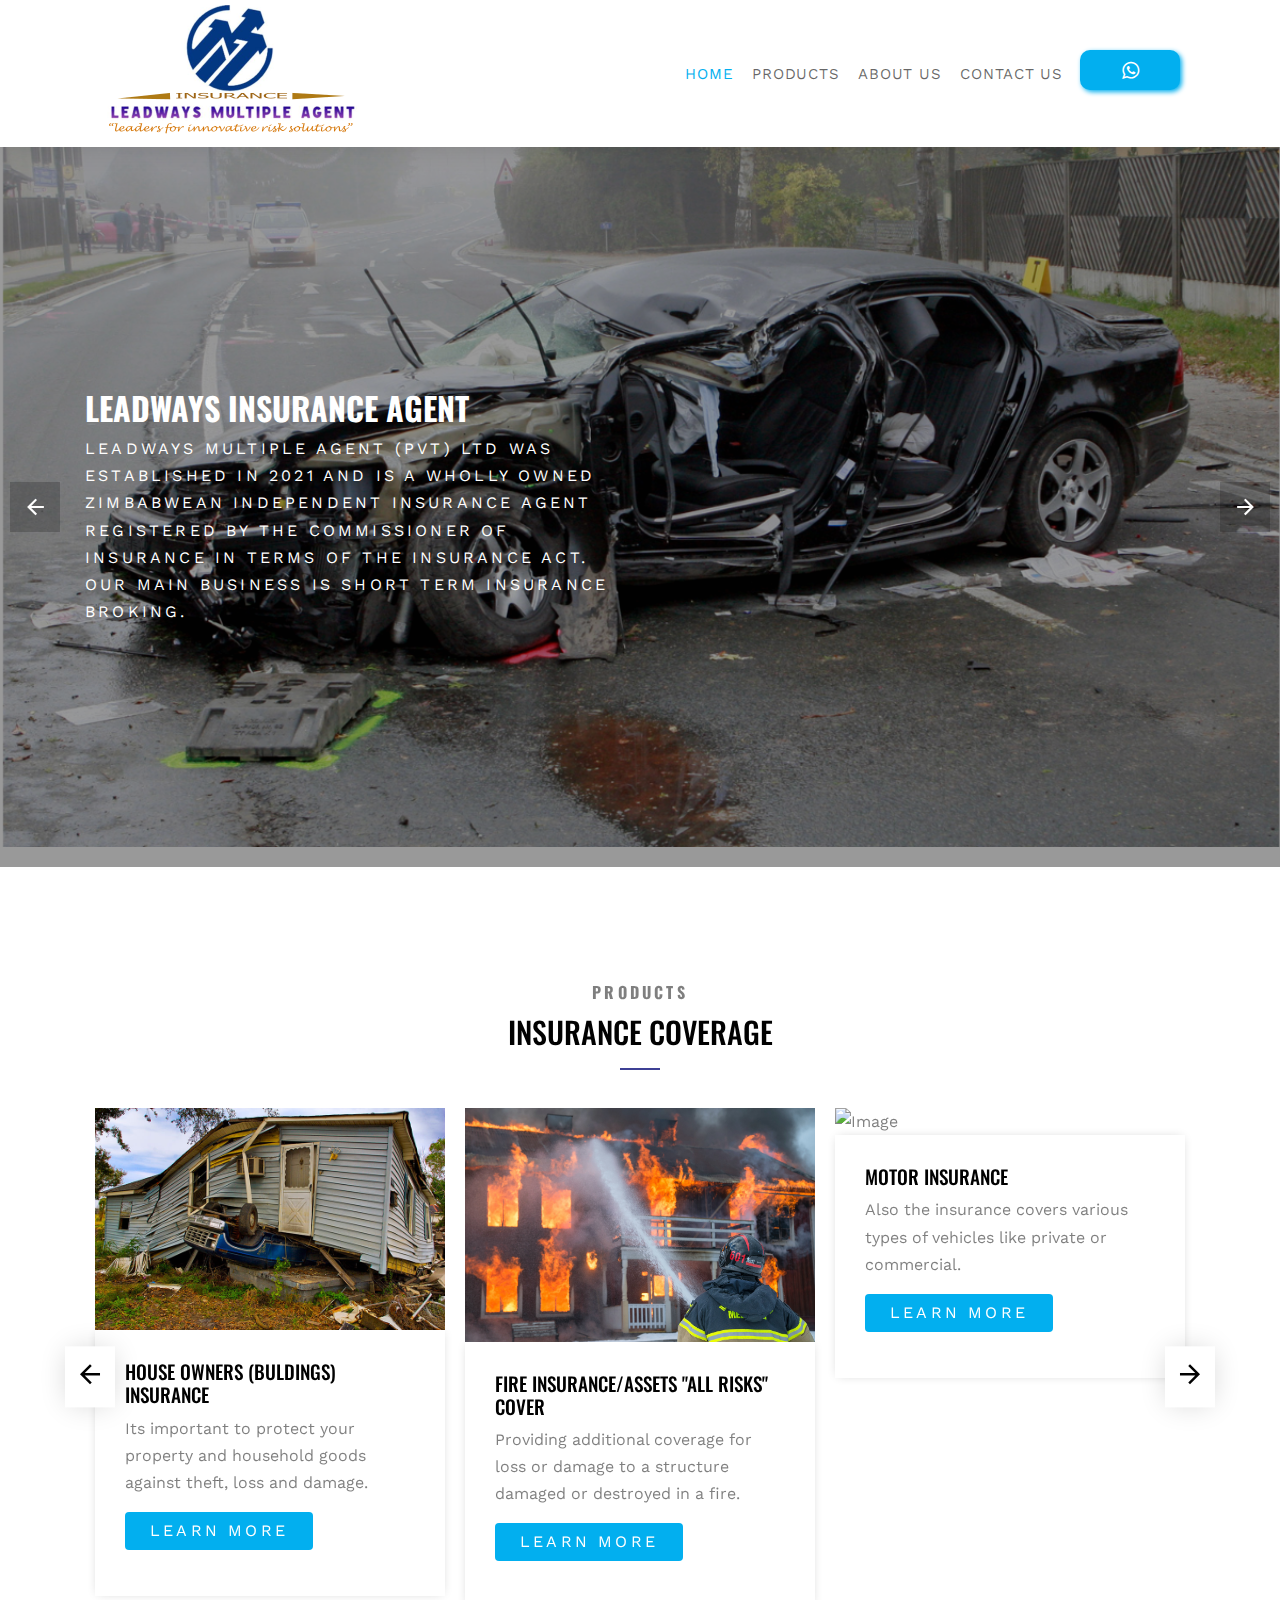
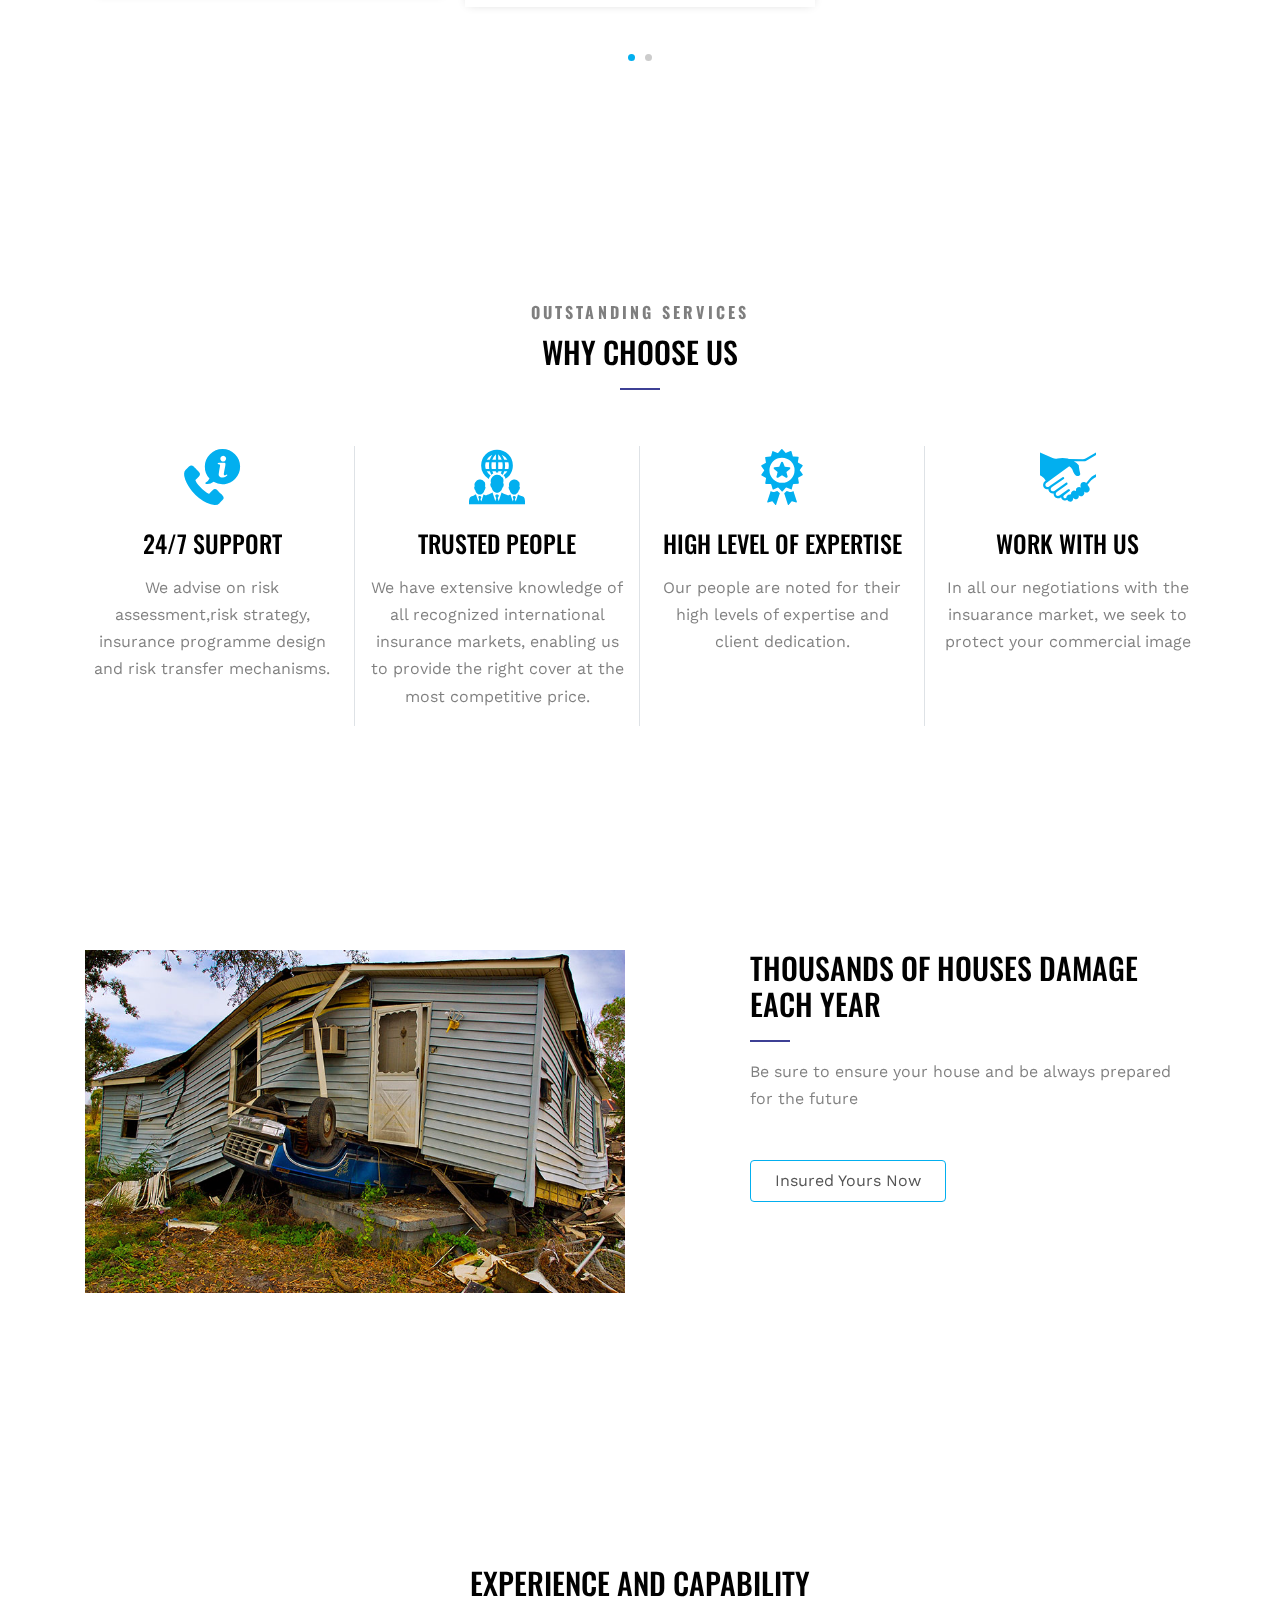
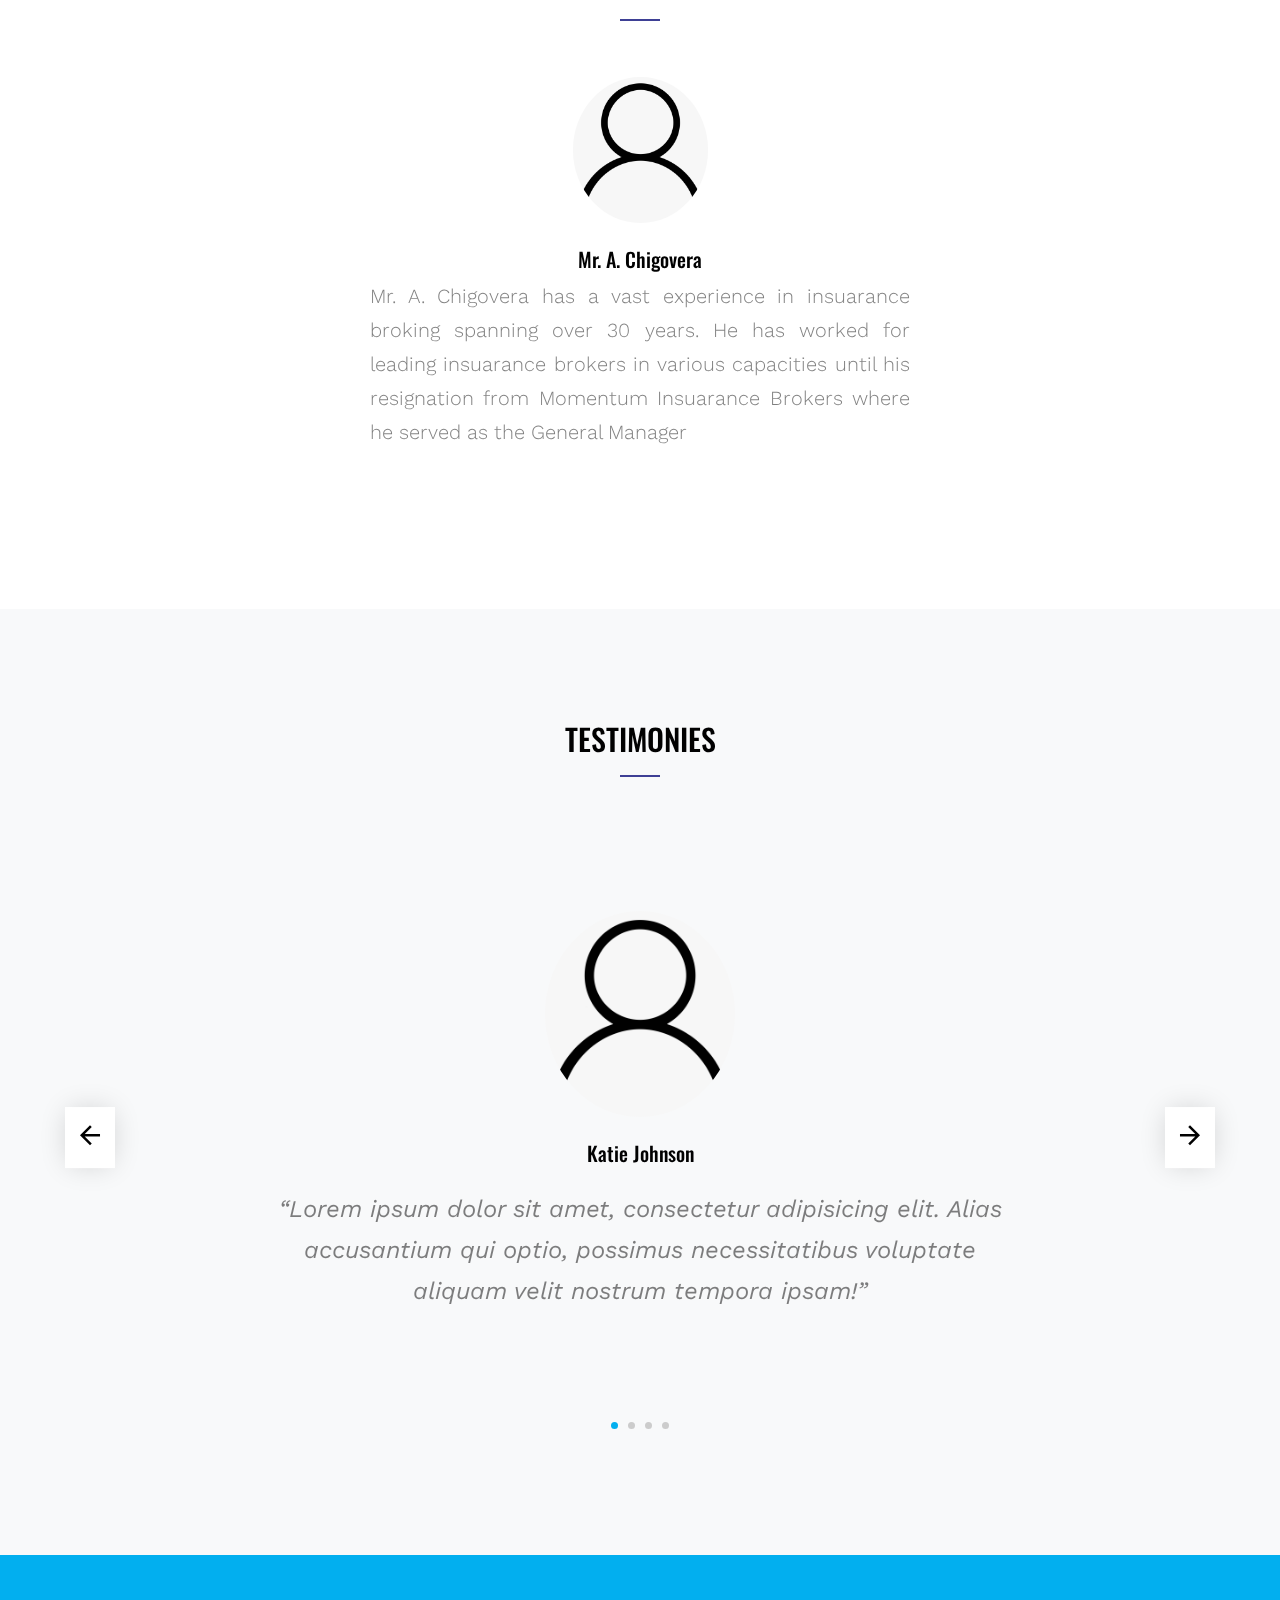
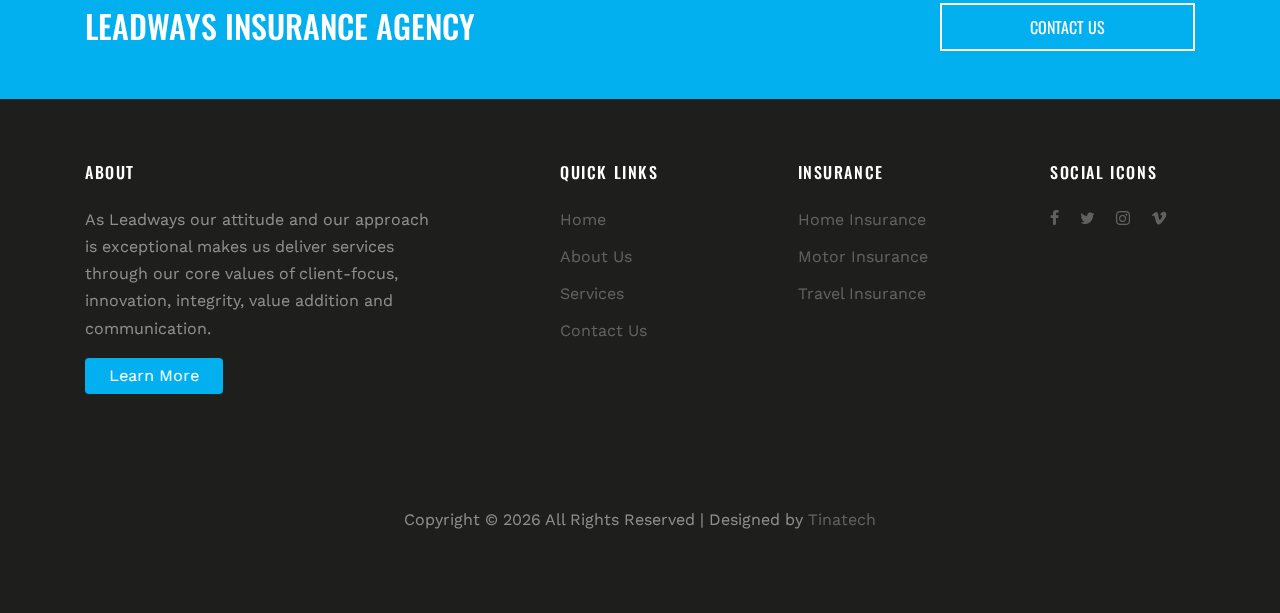
==== commit f608a95c: "resolved issues and link the whatsapp buttons" ====
--- a/index.html
+++ b/index.html
@@ -88,7 +88,7 @@
                         <li><a href="contact.html">Contact Us</a></li>
                         <li>
                           <a
-                            href="https://wa.me/0719395605?text=Hello%20Leadways%20I'm20%inquiring%20about%20insurance"
+                            href="https://wa.me/+263719395605?text=Hello%20Leadways%20I'm20%inquiring%20about%20insurance"
                             class="icon-whatsapp floatti"
                           ></a>
                         </li>
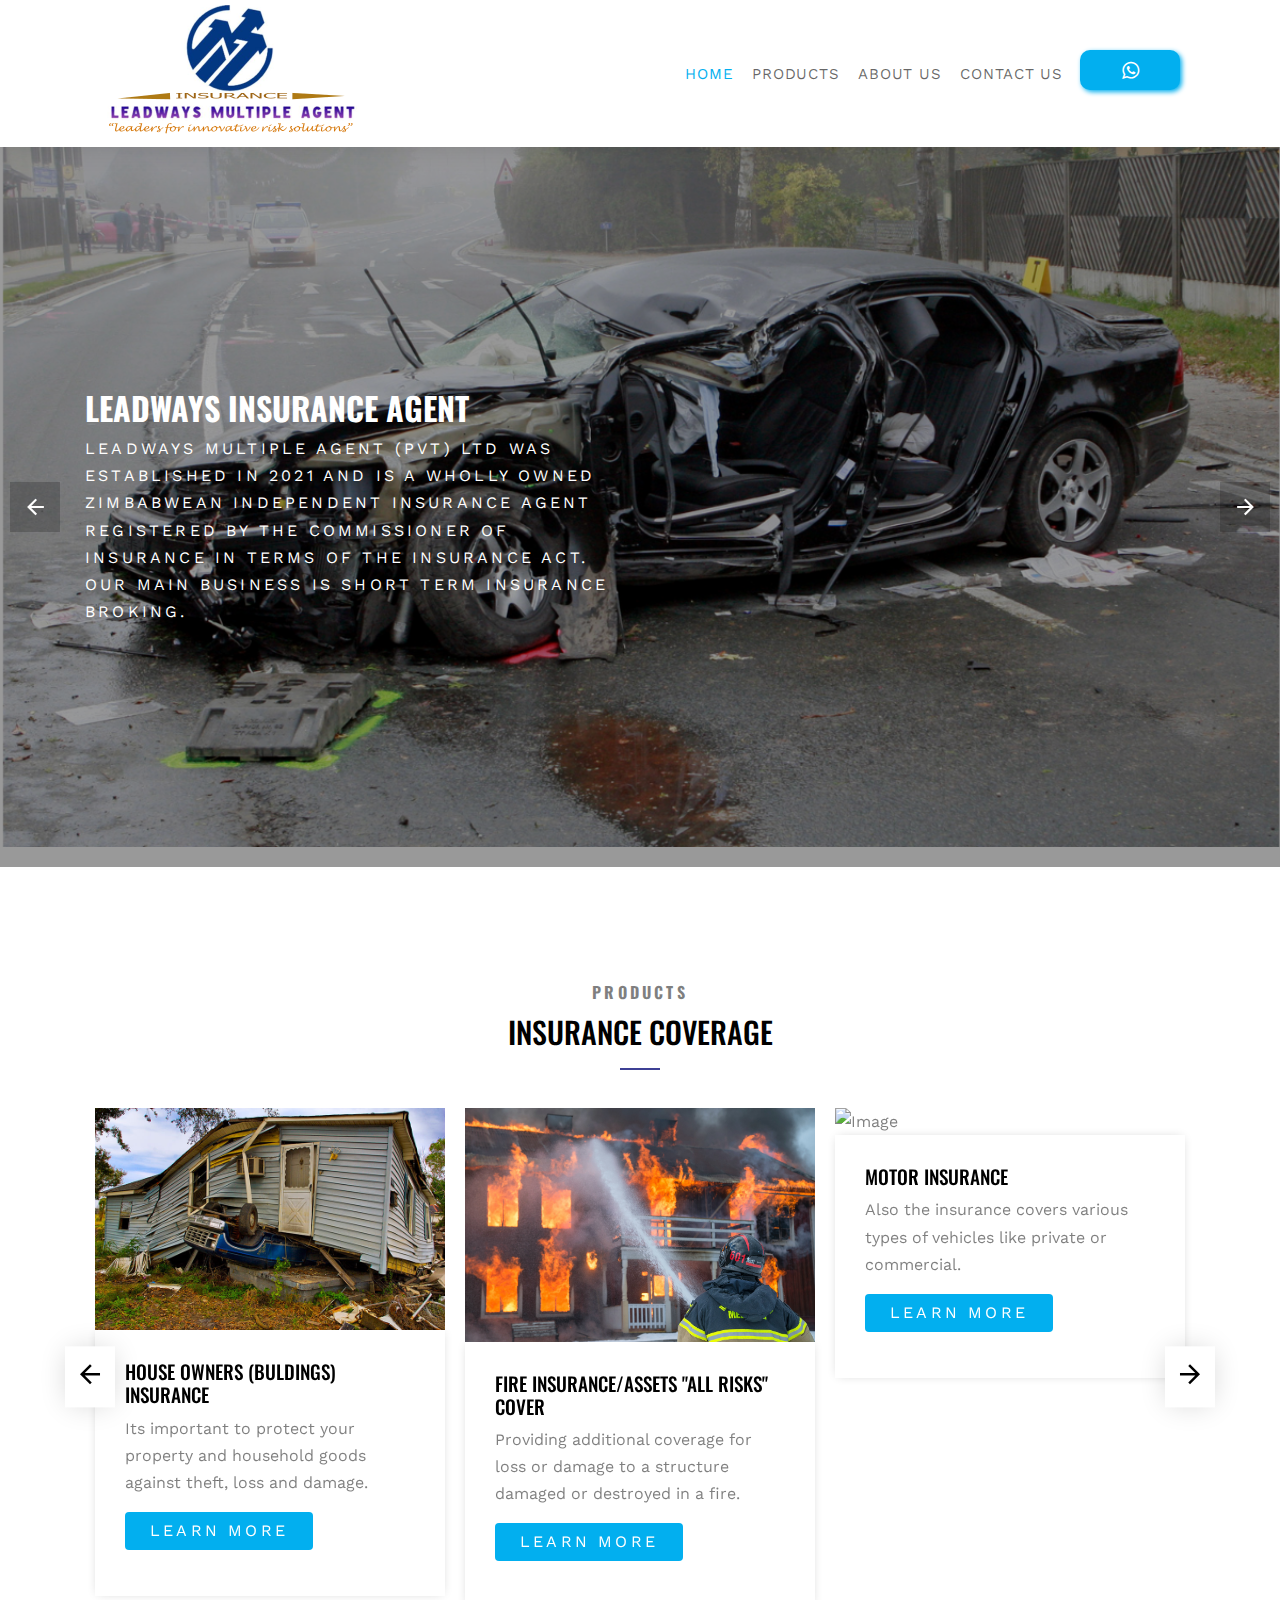
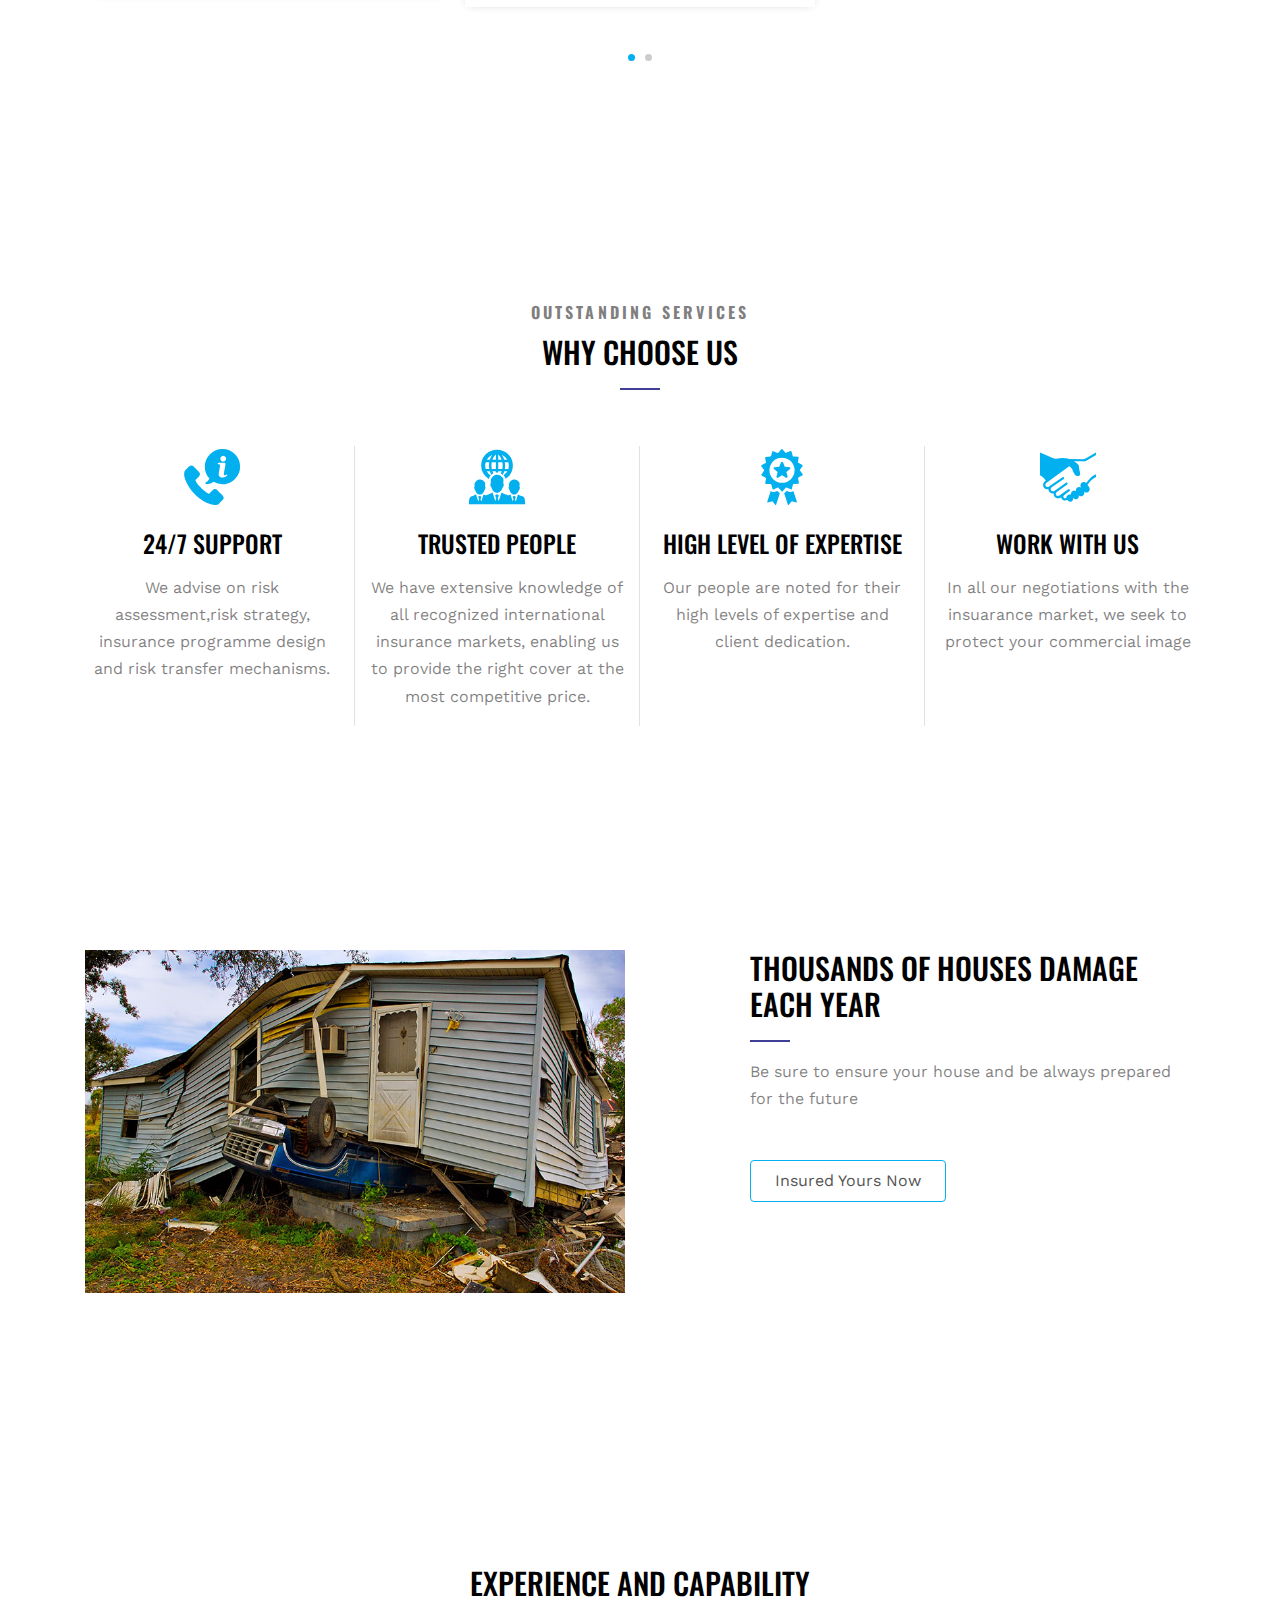
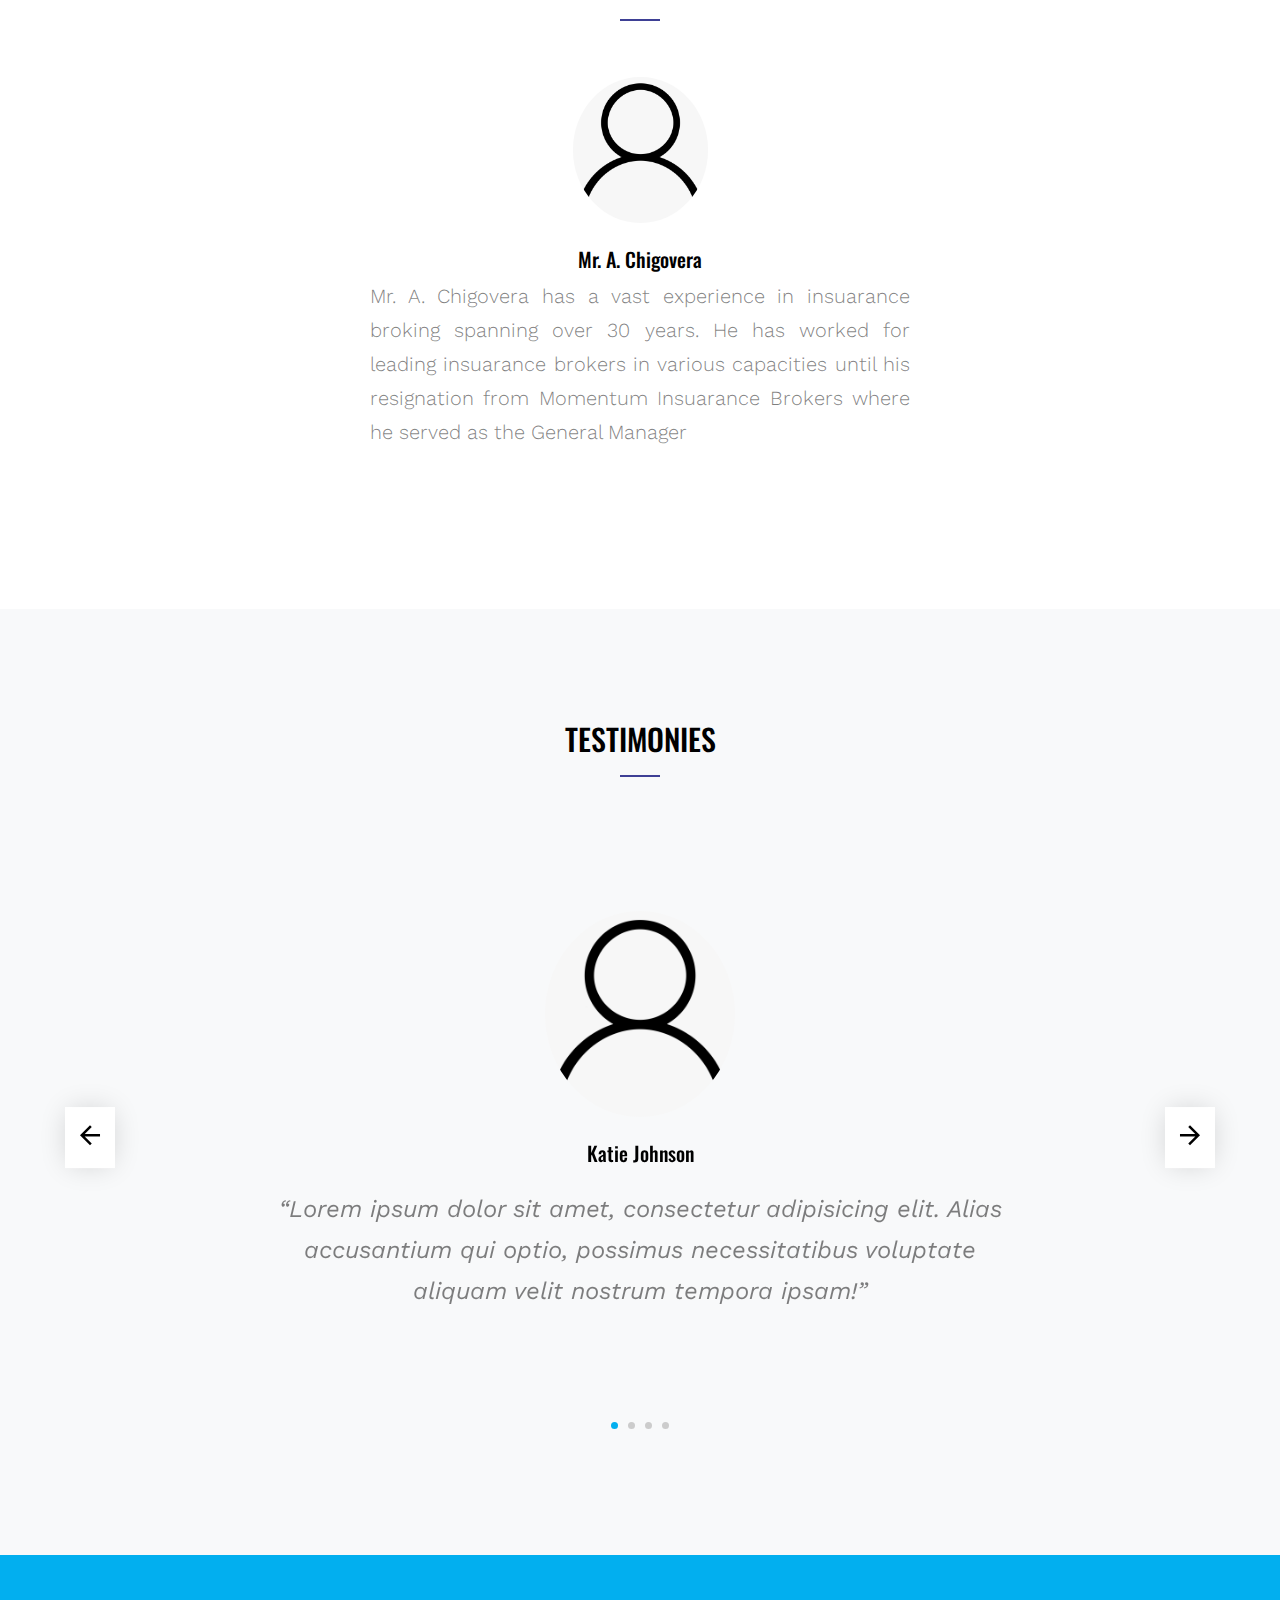
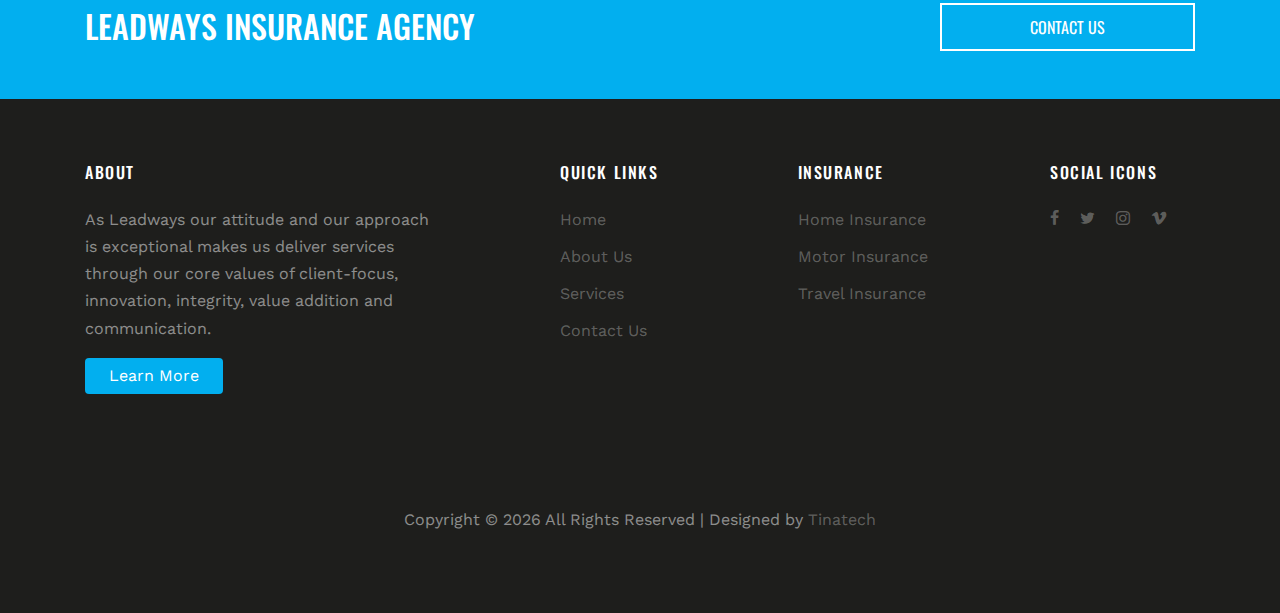
==== commit ef6b1647: "modified index" ====
--- a/index.html
+++ b/index.html
@@ -88,7 +88,7 @@
                         <li><a href="contact.html">Contact Us</a></li>
                         <li>
                           <a
-                            href="https://wa.me/+263719395605?text=Hello%20Leadways%20I'm20%inquiring%20about%20insurance"
+                            href="https://wa.me/+263719395605?text=Hello%20Leadways%20I'm%20inquiring%20about%20insurance"
                             class="icon-whatsapp floatti"
                           ></a>
                         </li>
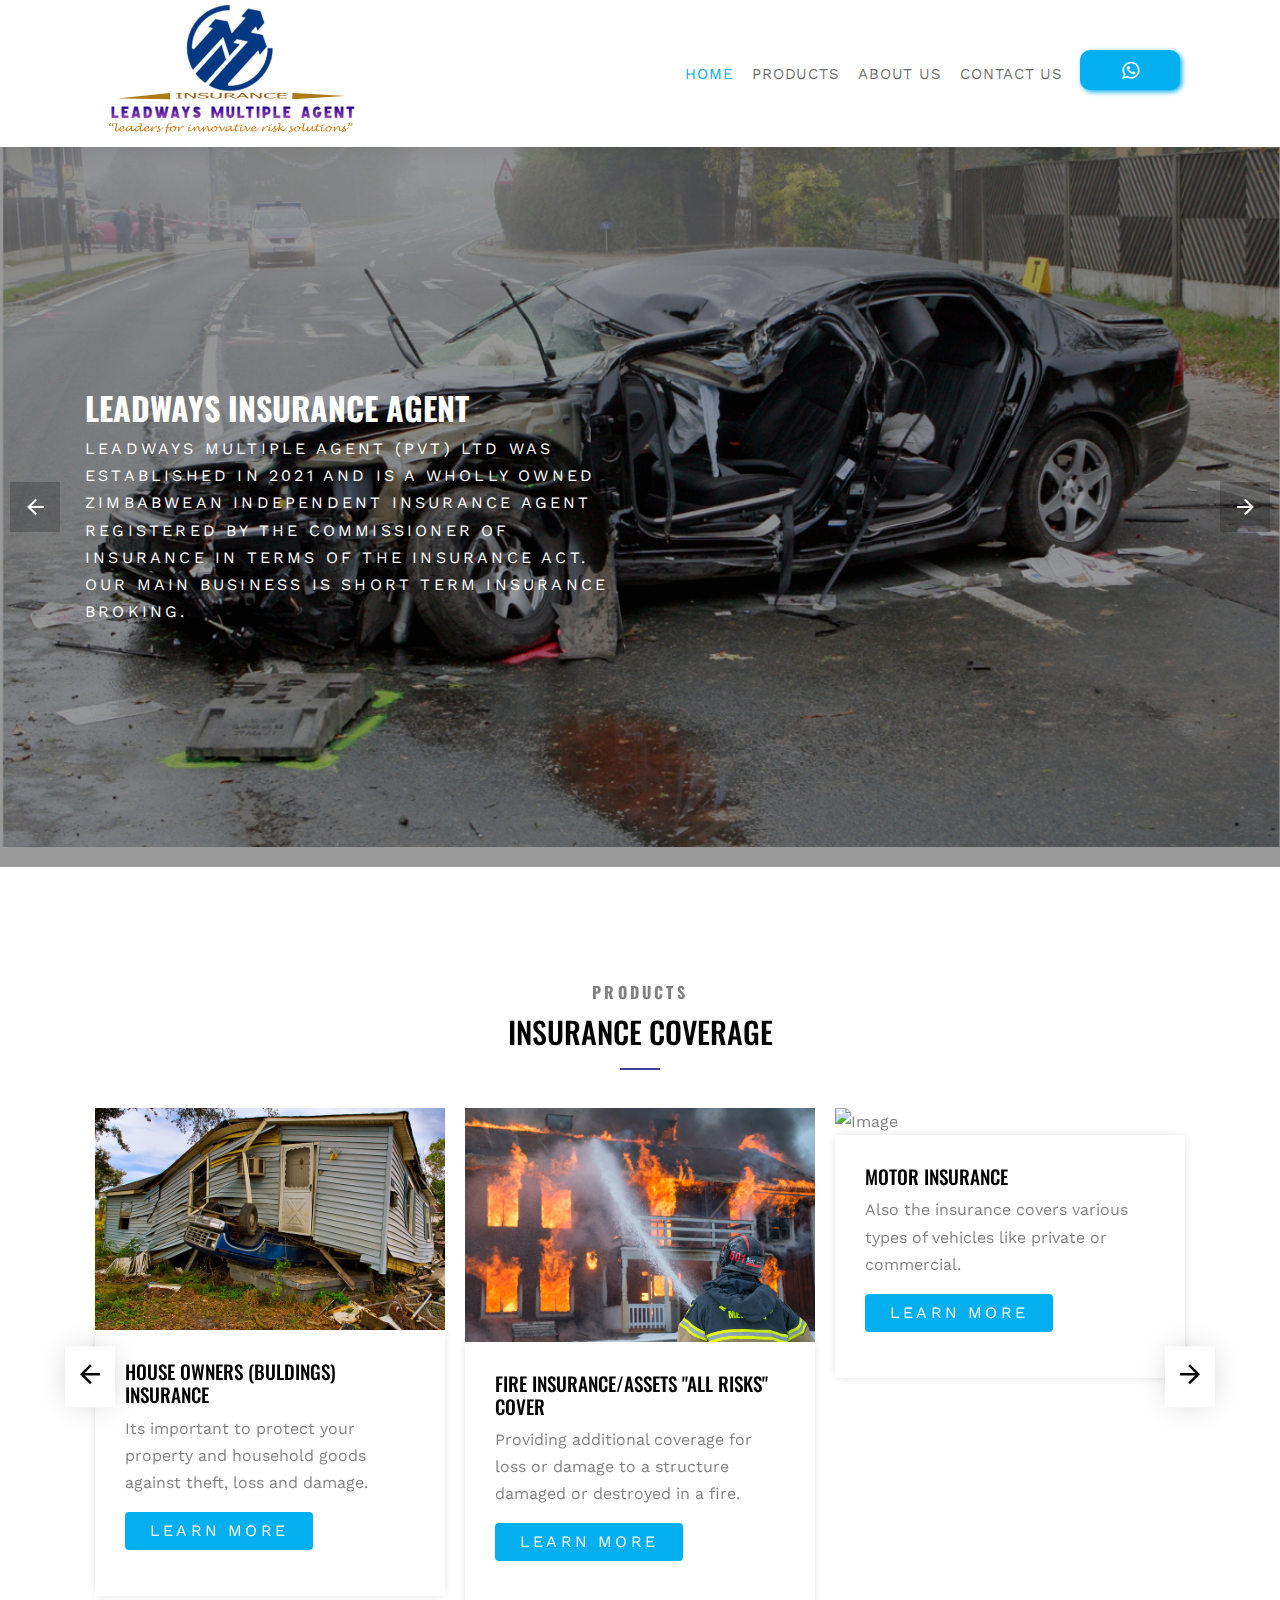
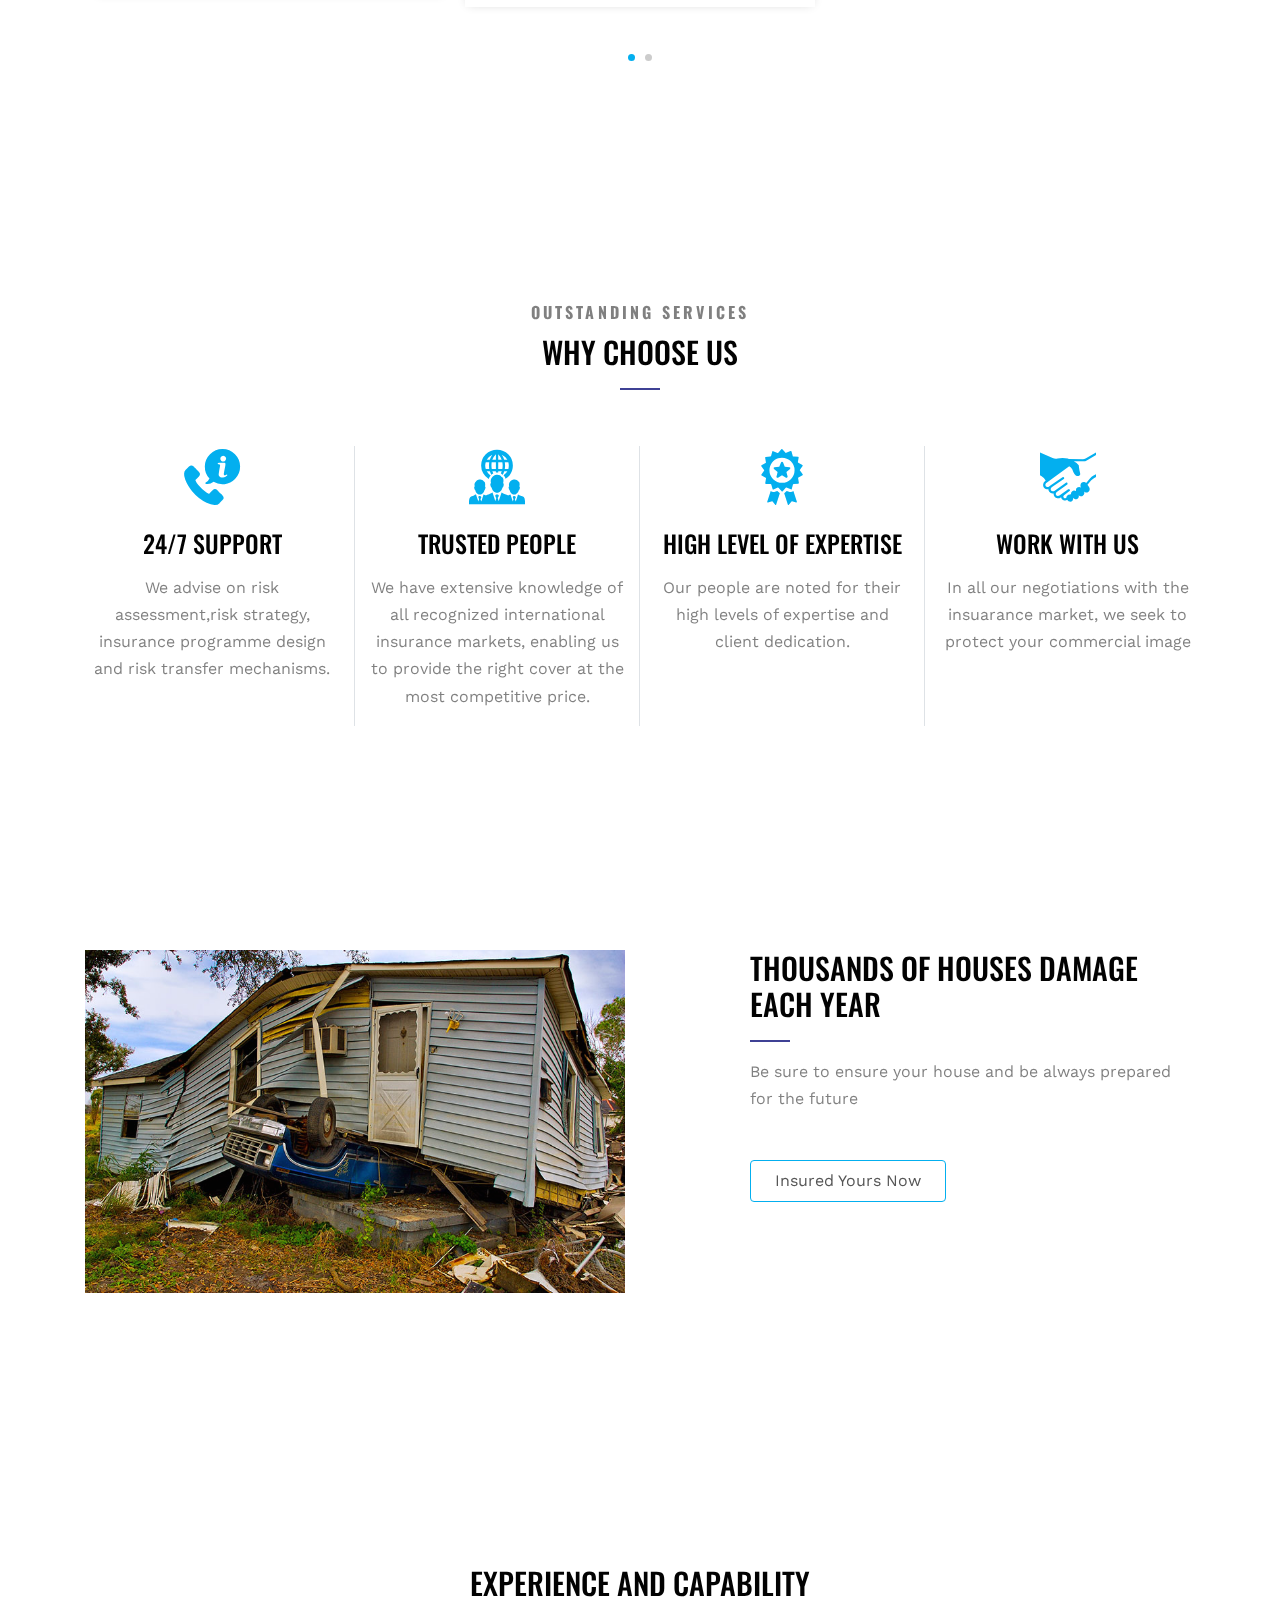
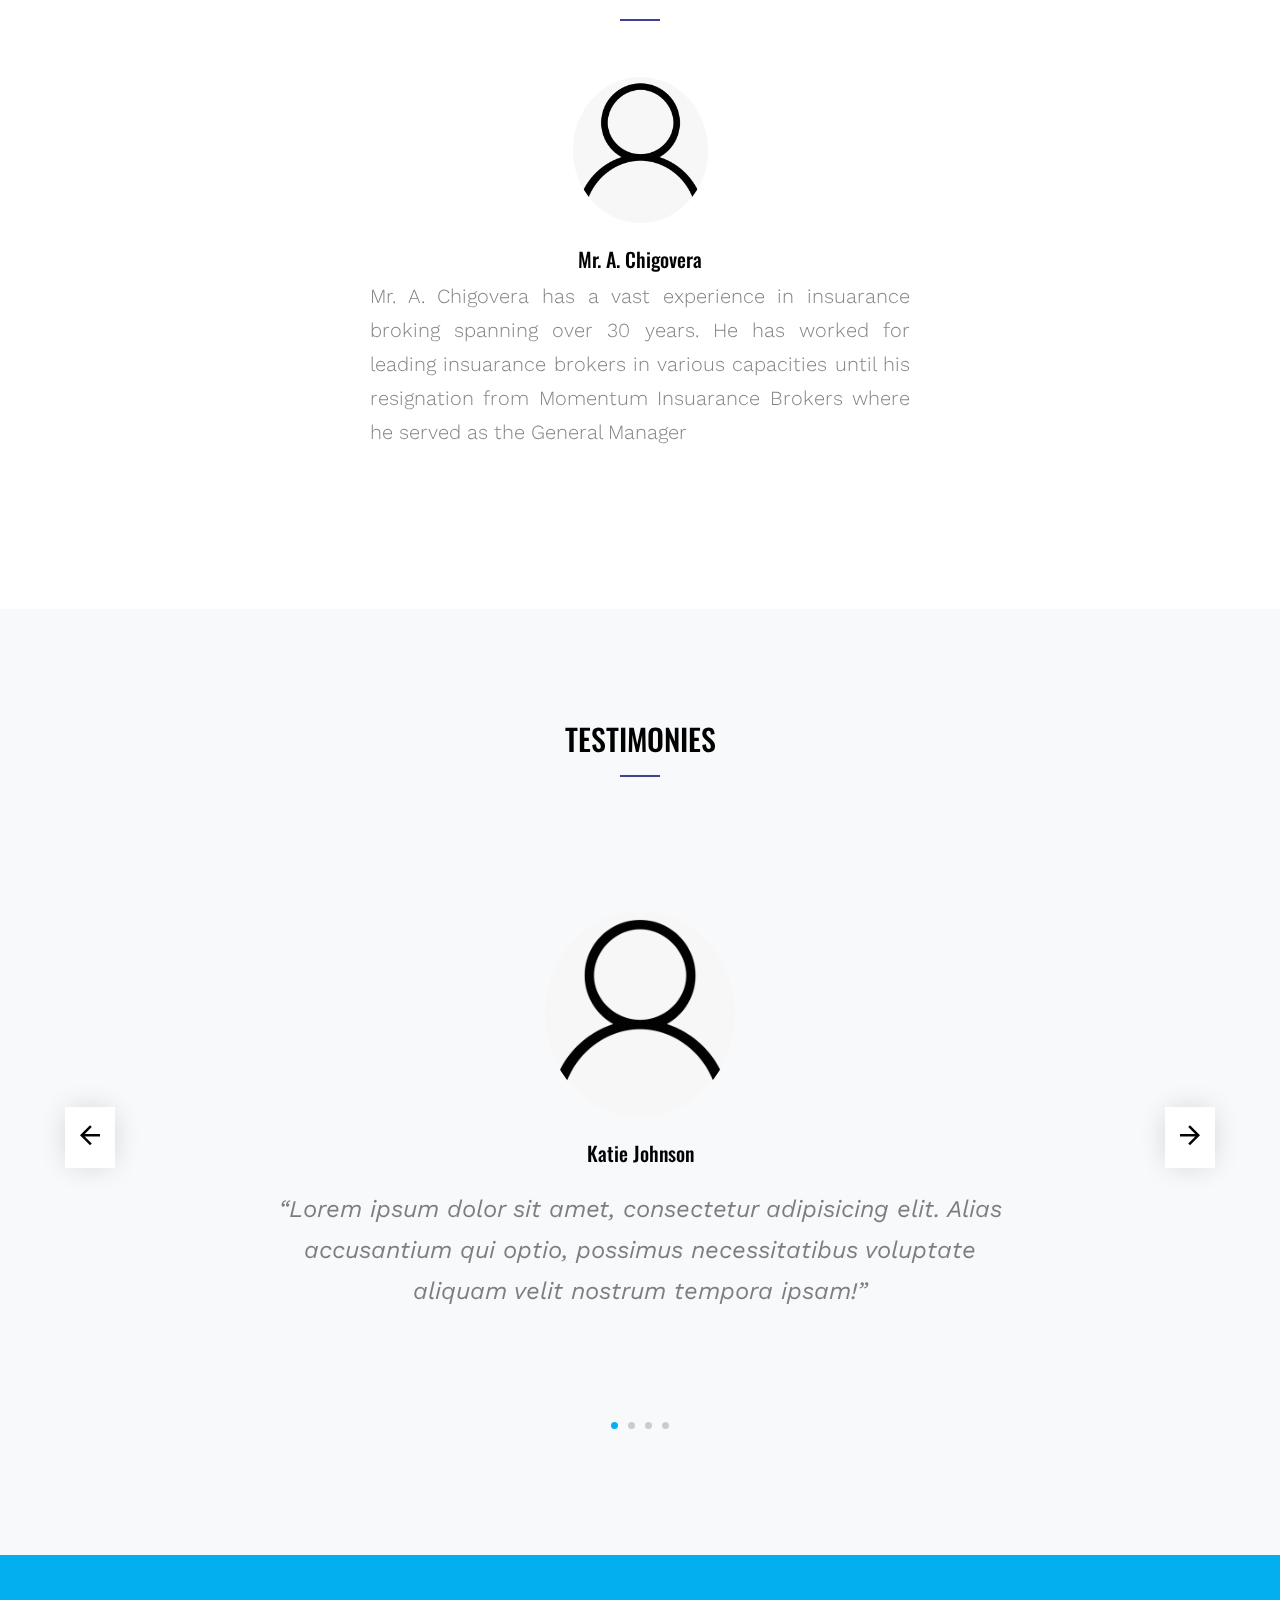
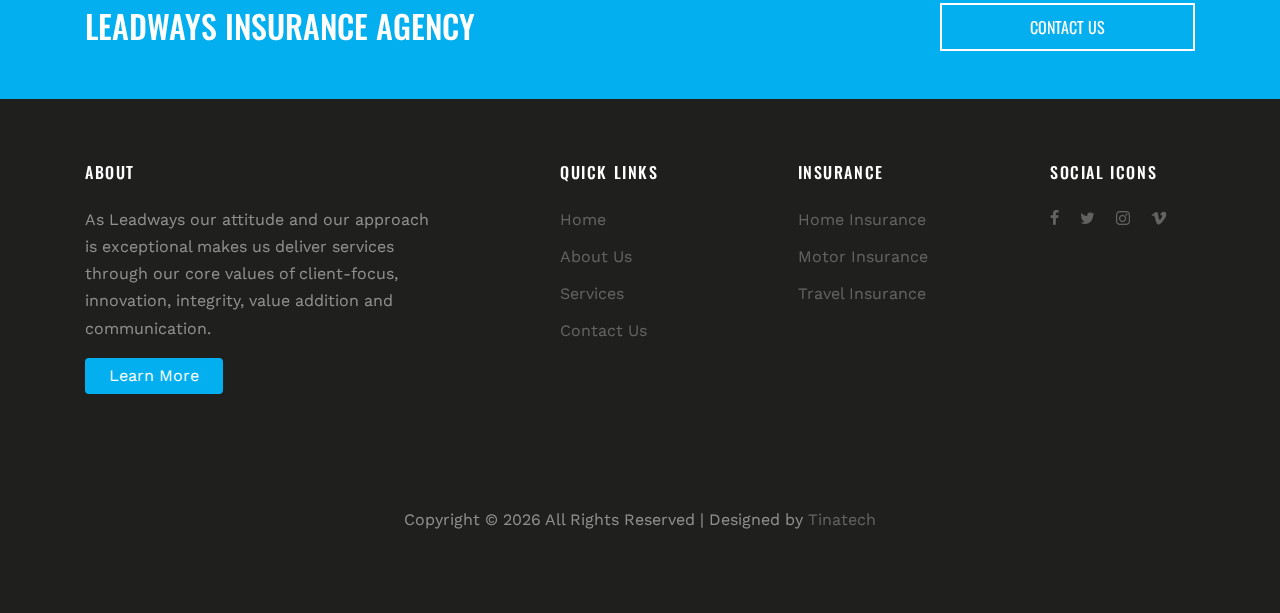
==== commit 26b32ed8: "merging" ====
(no text change in the page or its own stylesheets)
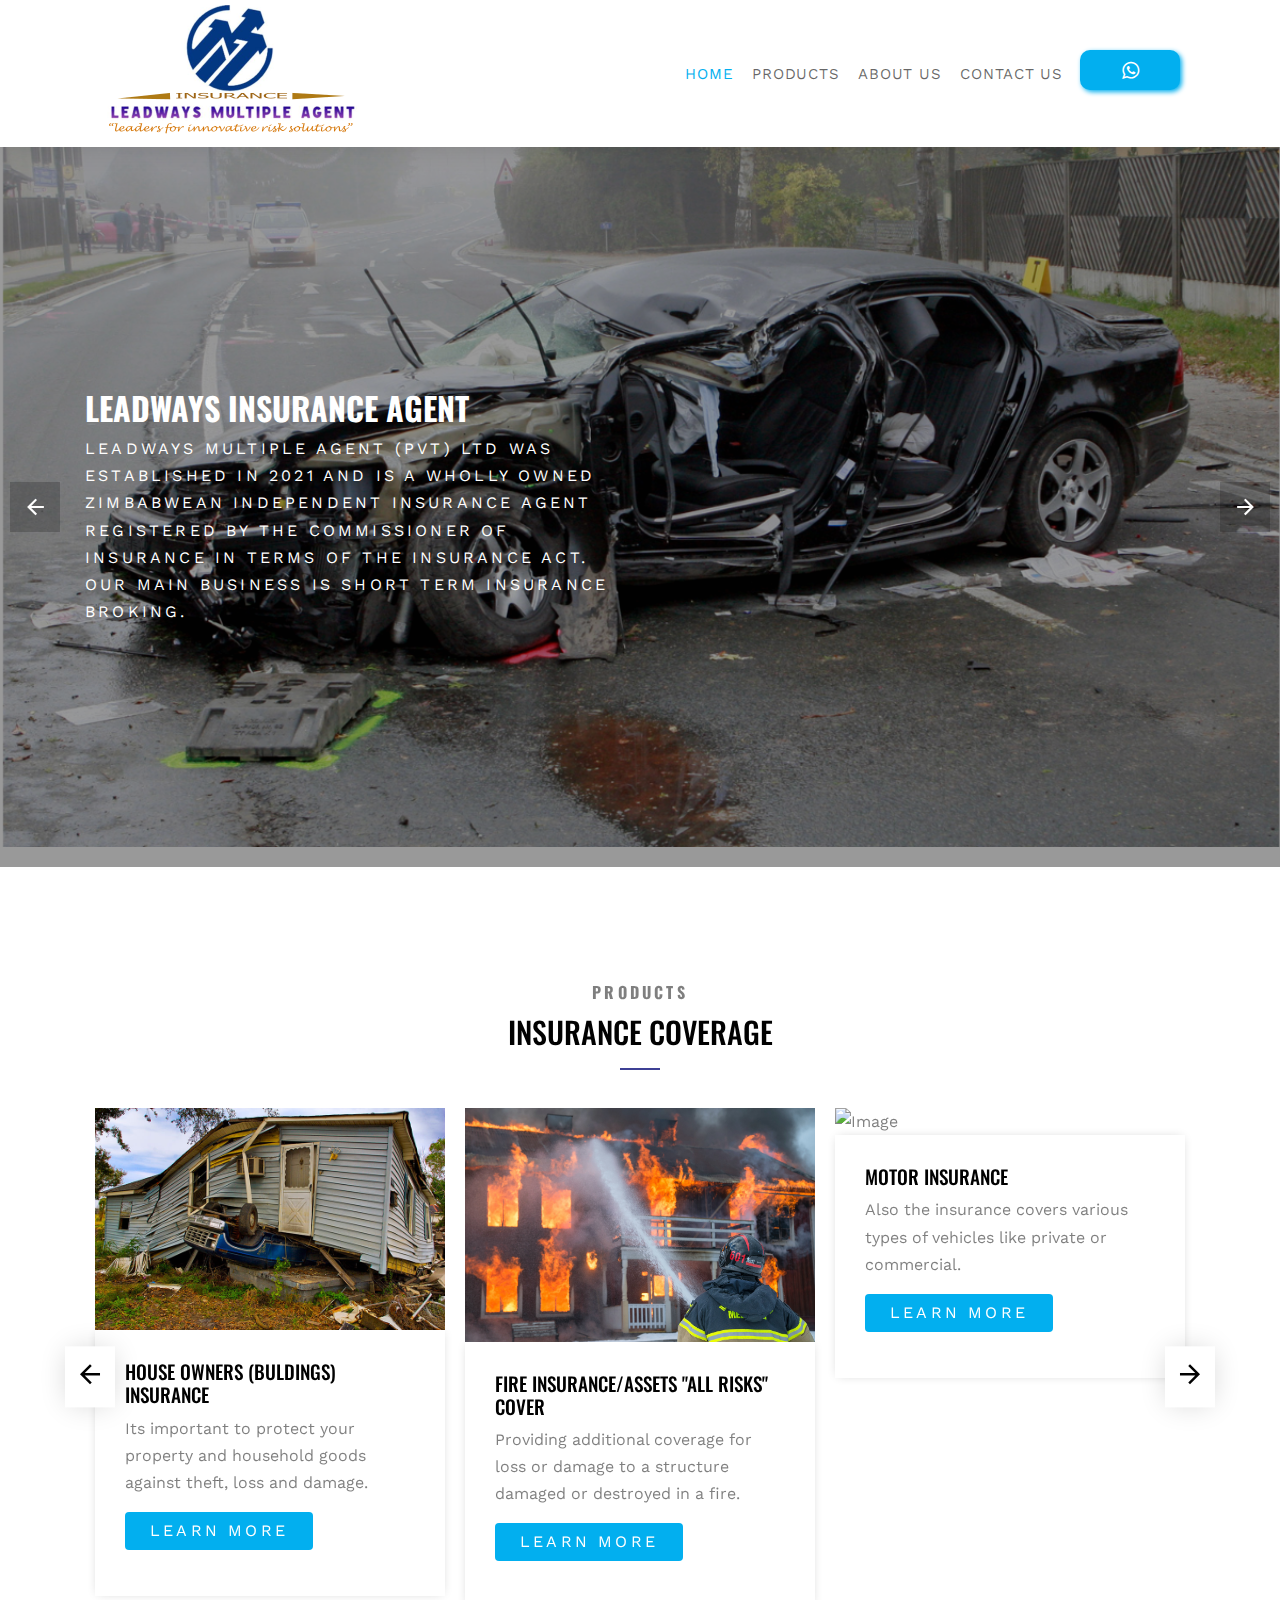
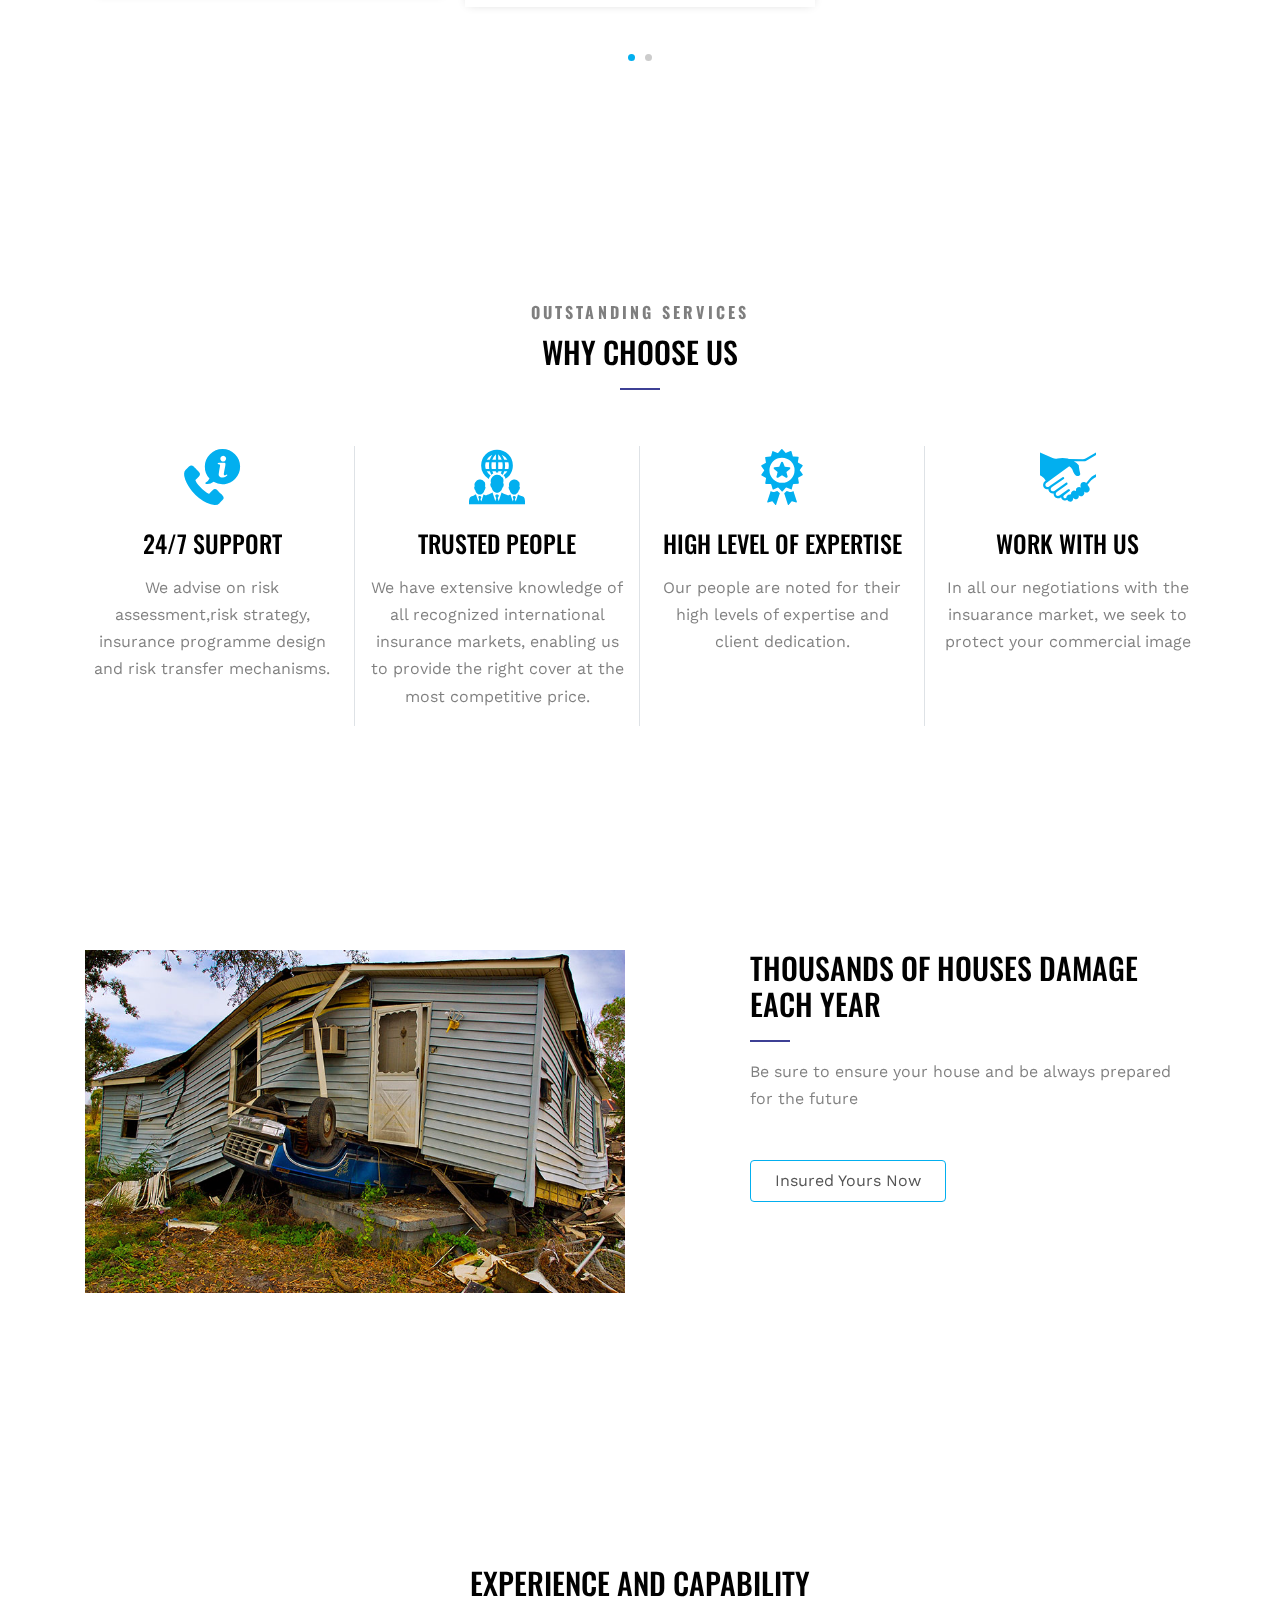
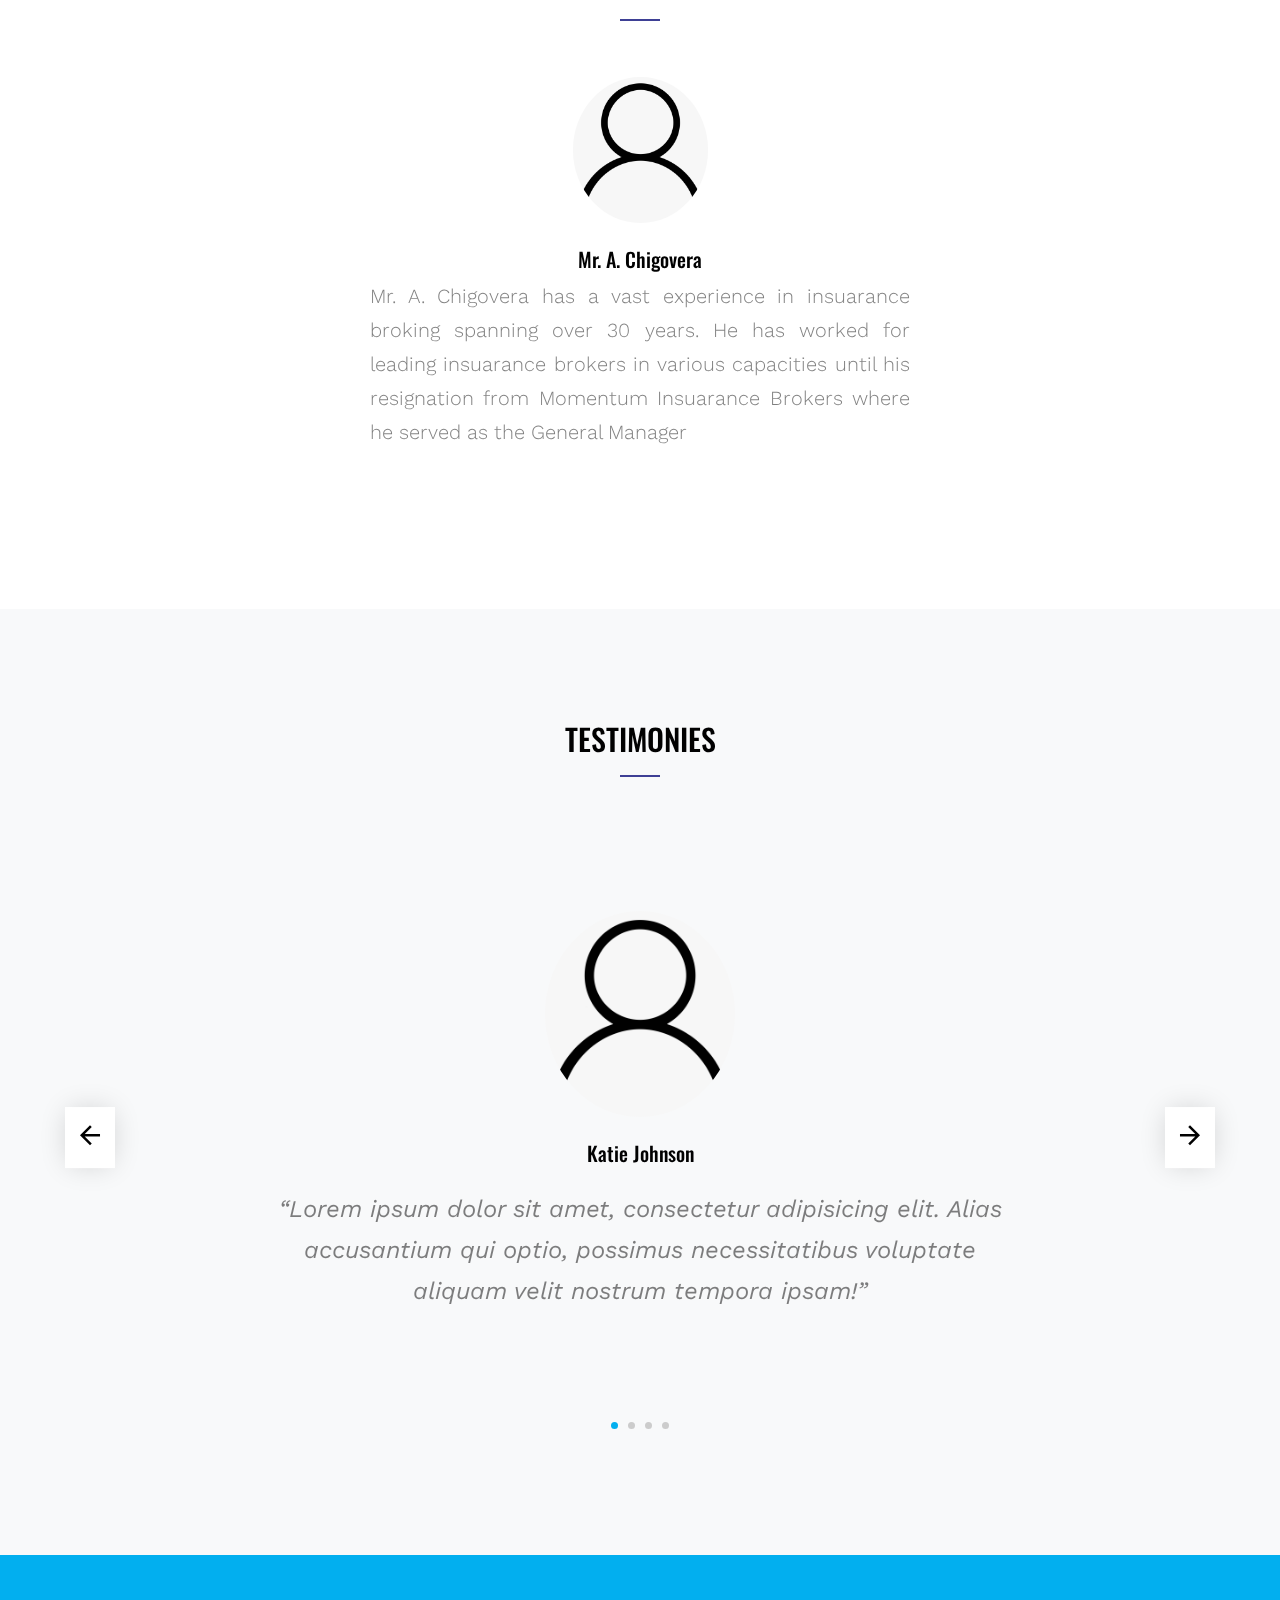
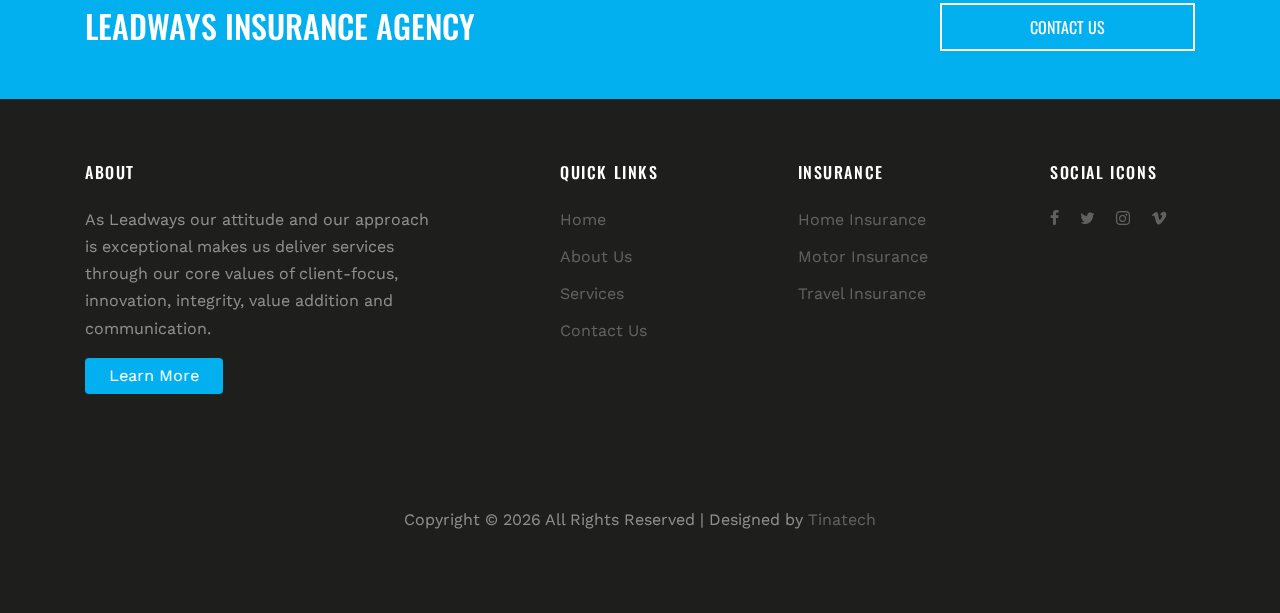
==== commit 3089c3ec: "Resolving issues" ====
--- a/index.html
+++ b/index.html
@@ -249,40 +249,6 @@
                       </p>
                     </div>
                   </div>
-                  <!-- <div class="media-image">
-                  <img src="images/img_2.jpg" alt="Image" class="img-fluid" />
-                  <div class="media-image-body">
-                    <h2 class="font-secondary text-uppercase">
-                      Engineering Insurance
-                    </h2>
-                    <p>
-                      Lorem ipsum dolor sit amet, consectetur adipisicing elit.
-                      Fuga, voluptate.
-                    </p>
-                    <p>
-                      <a href="#" class="btn small-board text-white px-4"
-                        ><span class="caption">Learn More</span></a
-                      >
-                    </p>
-                  </div>
-                </div> -->
-                  <!-- <div class="media-image">
-                  <img src="images/img_3.jpg" alt="Image" class="img-fluid" />
-                  <div class="media-image-body">
-                    <h2 class="font-secondary text-uppercase">
-                      Projects Insurance
-                    </h2>
-                    <p>
-                      Lorem ipsum dolor sit amet, consectetur adipisicing elit.
-                      Fuga, voluptate.
-                    </p>
-                    <p>
-                      <a href="#" class="btn small-board text-white px-4"
-                        ><span class="caption">Learn More</span></a
-                      >
-                    </p>
-                  </div>
-                </div> -->
                 </div>
               </div>
             </div>
@@ -617,7 +583,8 @@
                   <script>
                     document.write(new Date().getFullYear());
                   </script>
-                  All Rights Reserved | Designed by <a href="mailto://tinashephiri0@gmail.com">Tinatech</a>
+                  All Rights Reserved | Designed by
+                  <a href="mailto://tinashephiri0@gmail.com">Tinatech</a>
                 </p>
               </div>
             </div>
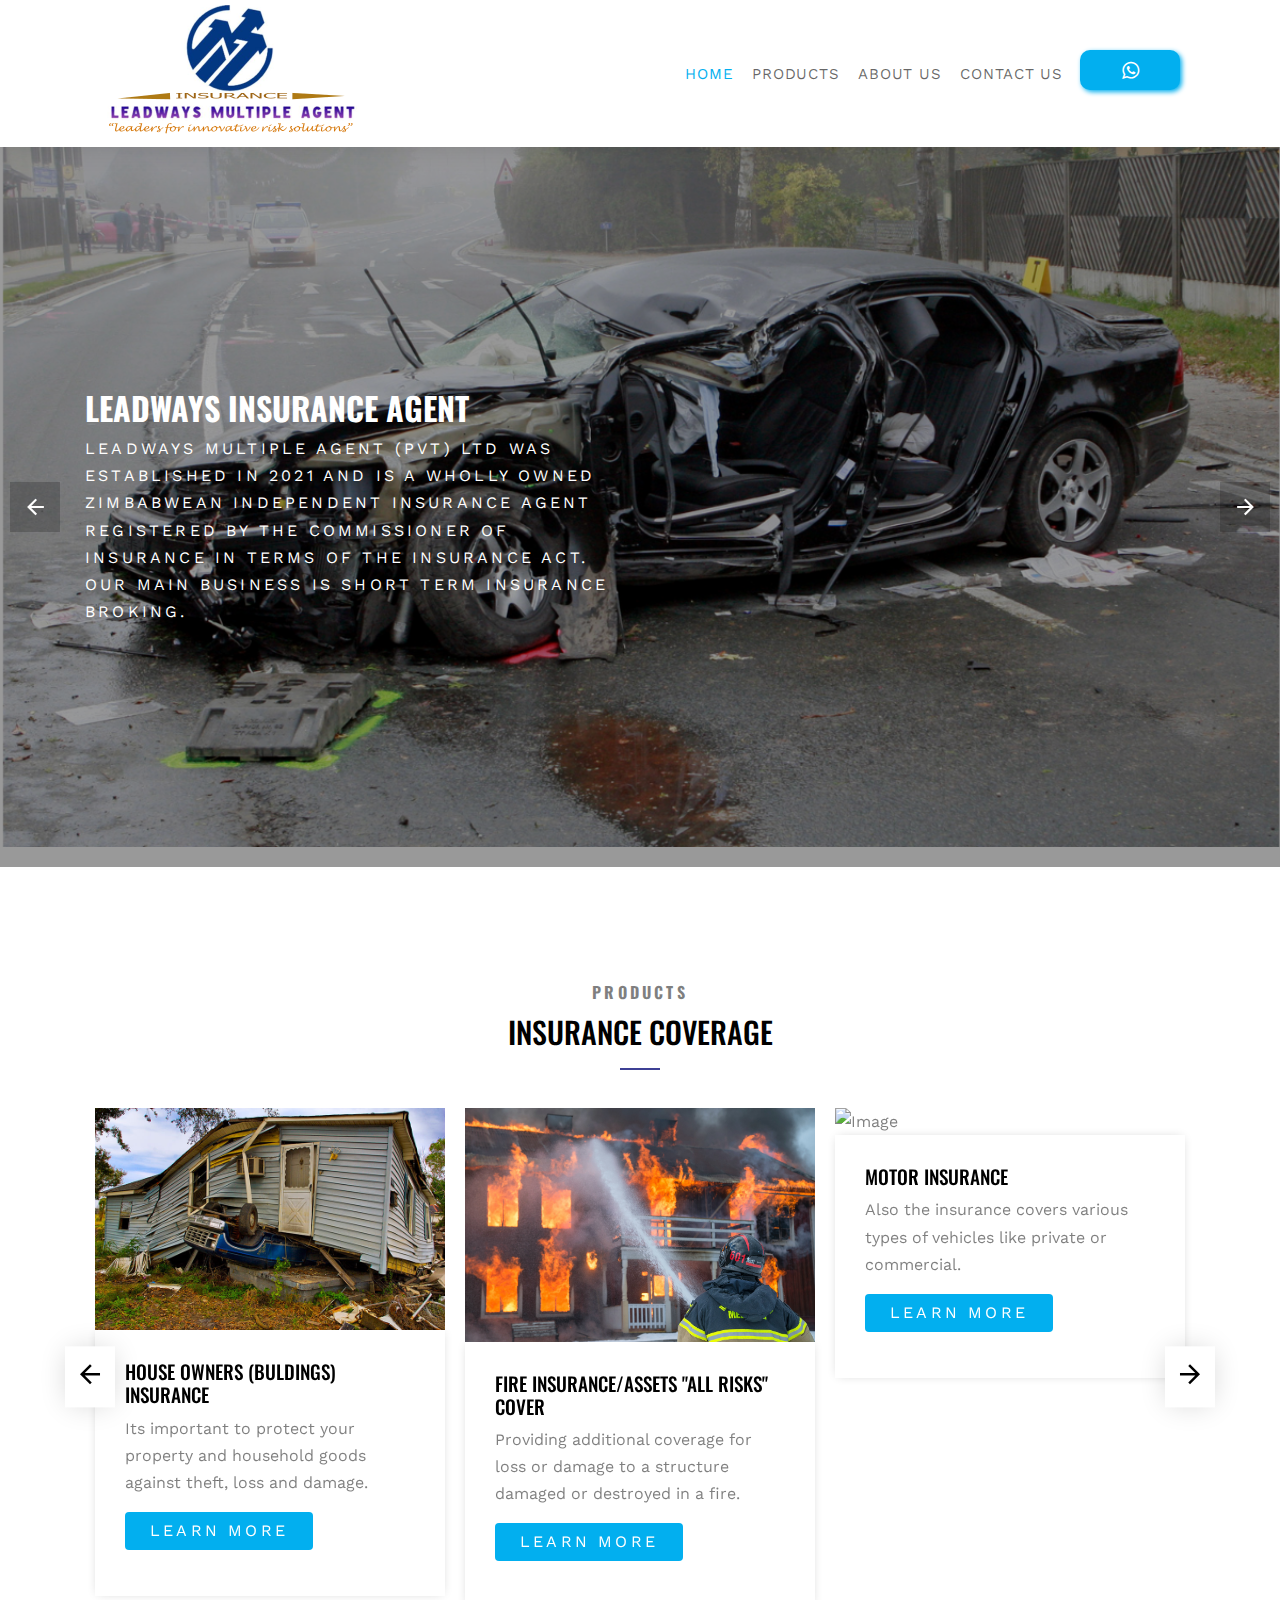
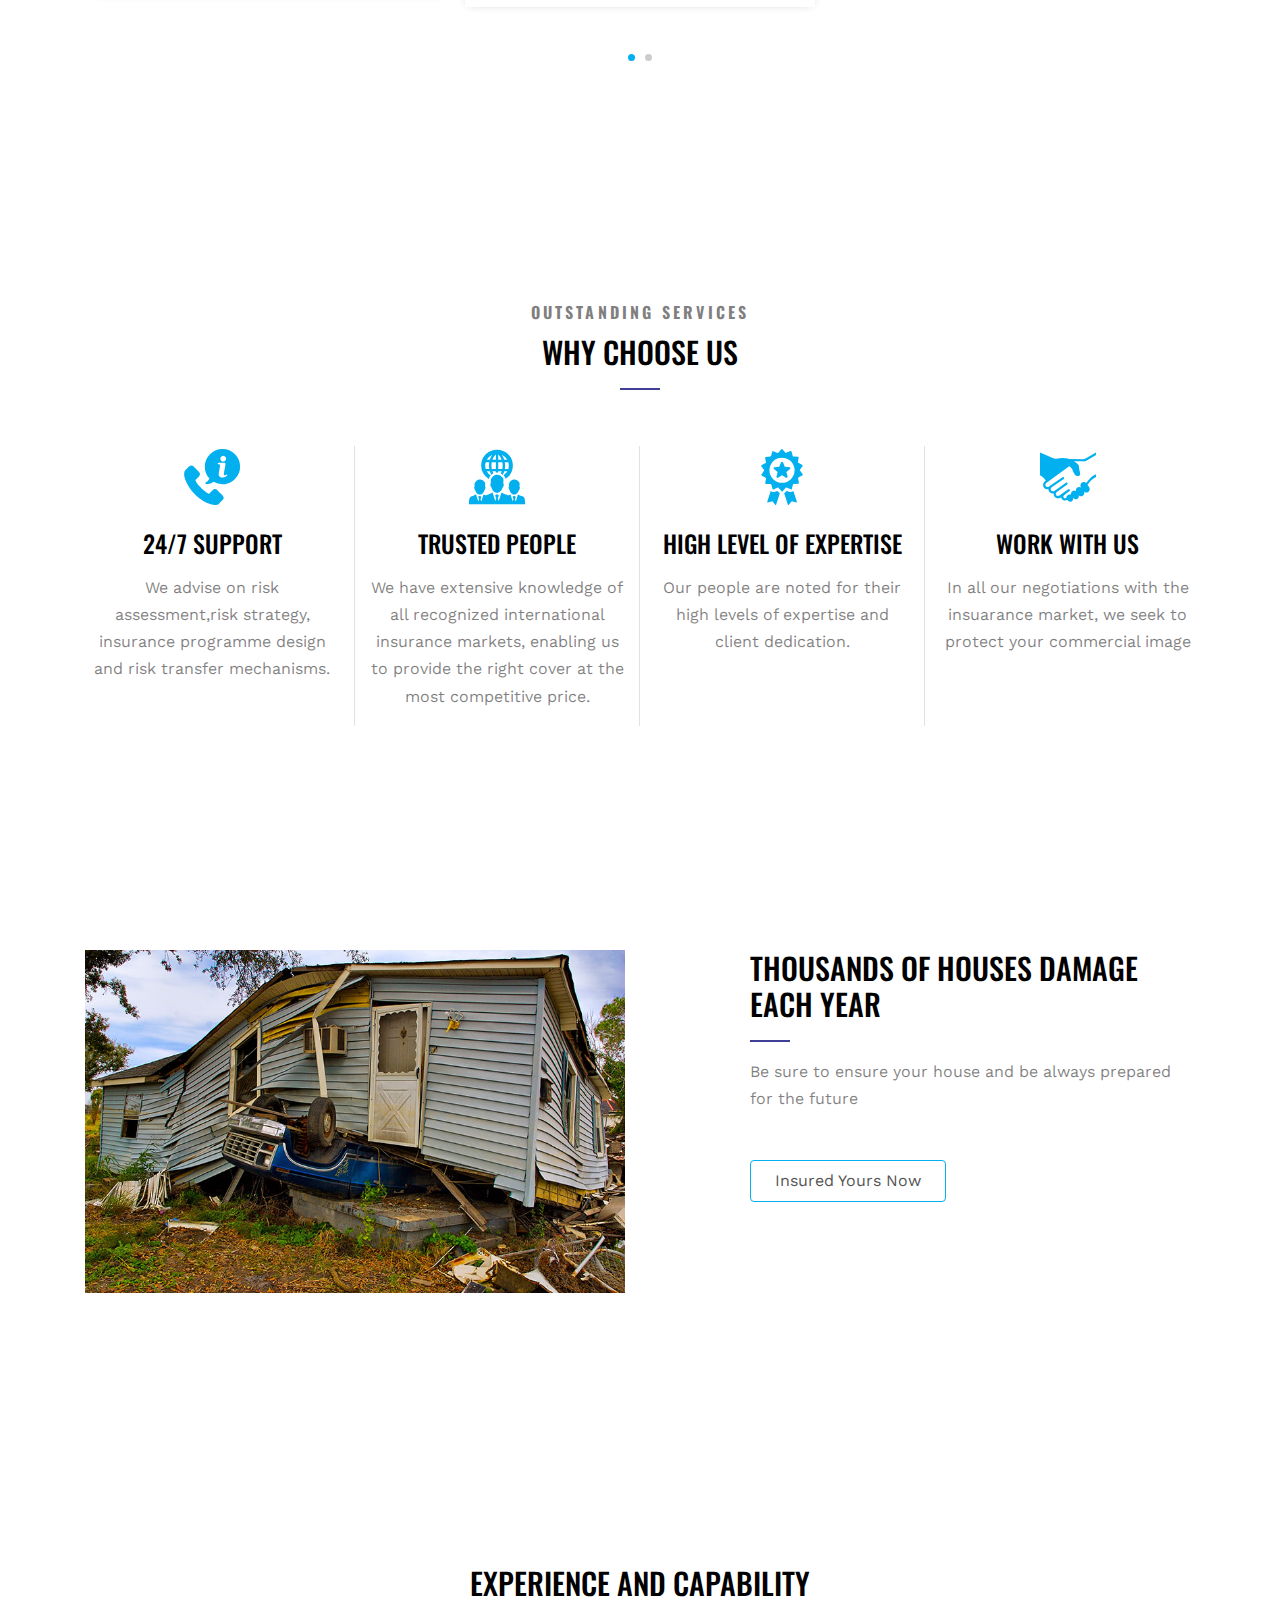
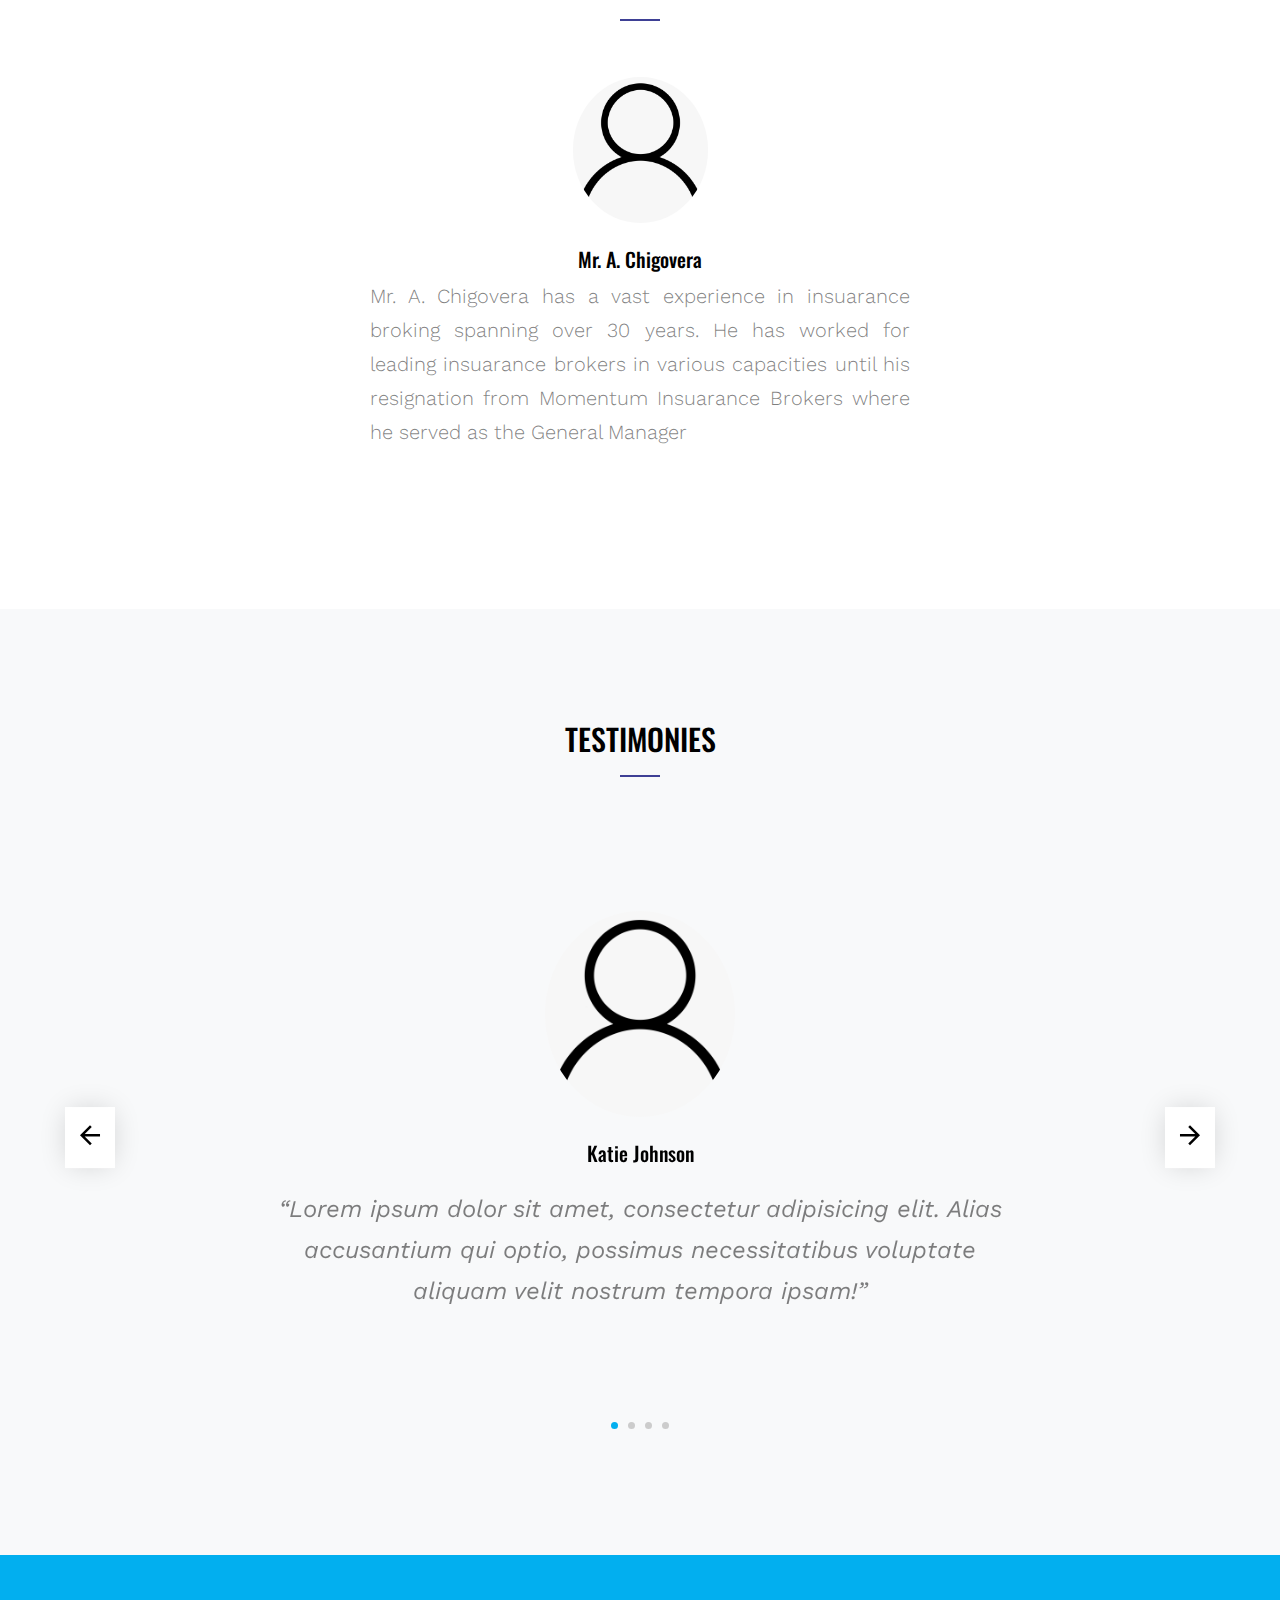
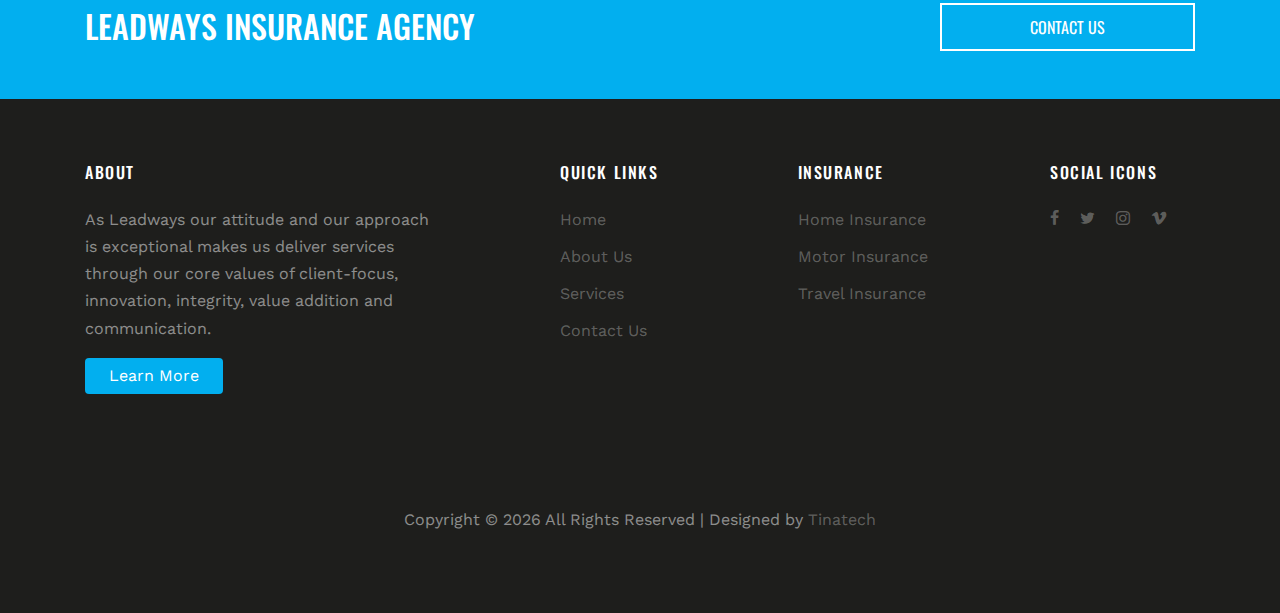
==== commit 77ebdb6f: "Added whatsApp button on all pages" ====
--- a/index.html
+++ b/index.html
@@ -7,6 +7,8 @@
       name="viewport"
       content="width=device-width, initial-scale=1, shrink-to-fit=no"
     />
+    <meta property="og:image" content="" />
+    <meta property="og:site_name" content="Leadways" />
 
     <link
       href="https://fonts.googleapis.com/css?family=Oswald:400,700|Work+Sans:300,400,700"
@@ -77,13 +79,7 @@
                         <li class="active"><a href="index.html">Home</a></li>
                         <!-- <li class="has-children"> -->
                         <li><a href="products.html">Products</a></li>
-                        <!-- <ul class="dropdown arrow-top">
-                            <li><a href="#">Home Insurance</a></li>
-                            <li><a href="#">Motor Insurance</a></li>
-                            <li><a href="#">Travel Insurance</a></li>
-                          </ul> -->
-                        <!-- </li> -->
-                        <!-- <li><a href="services.html">Services</a></li> -->
+
                         <li><a href="about.html">About Us</a></li>
                         <li><a href="contact.html">Contact Us</a></li>
                         <li>
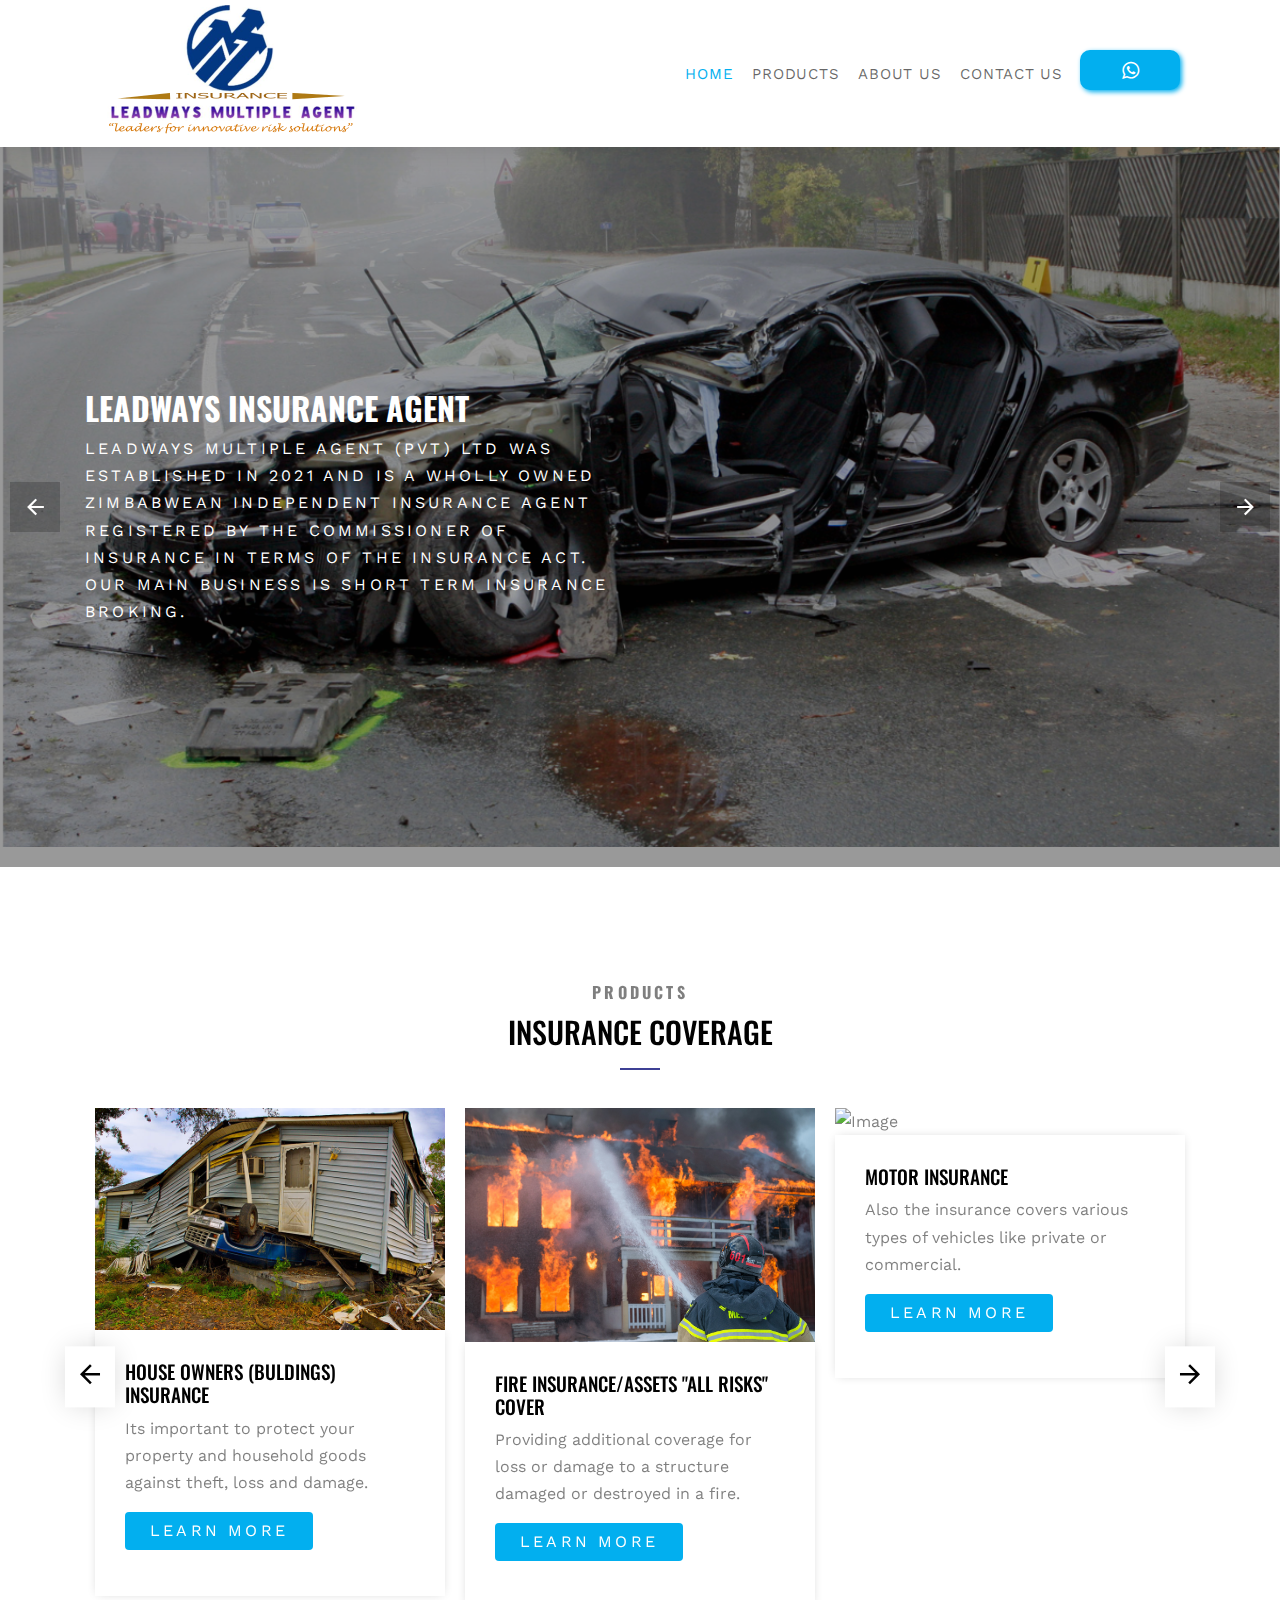
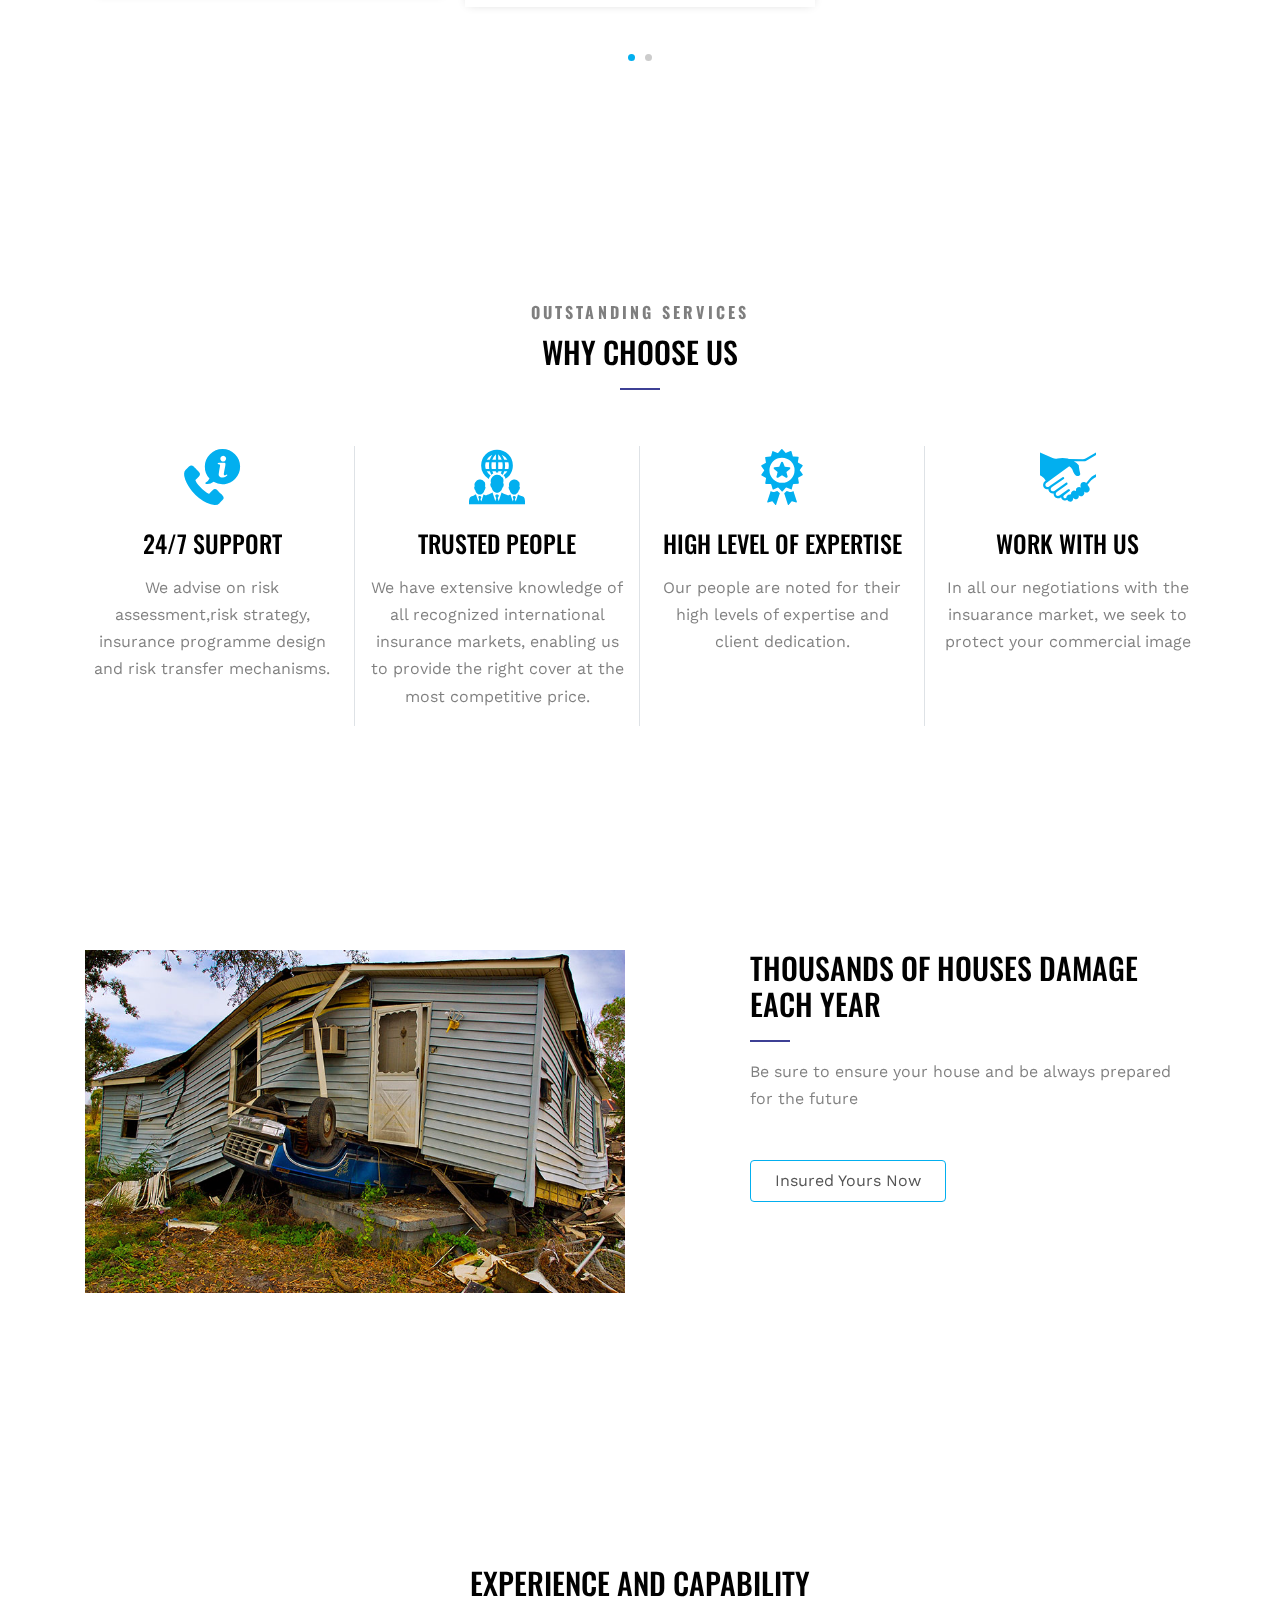
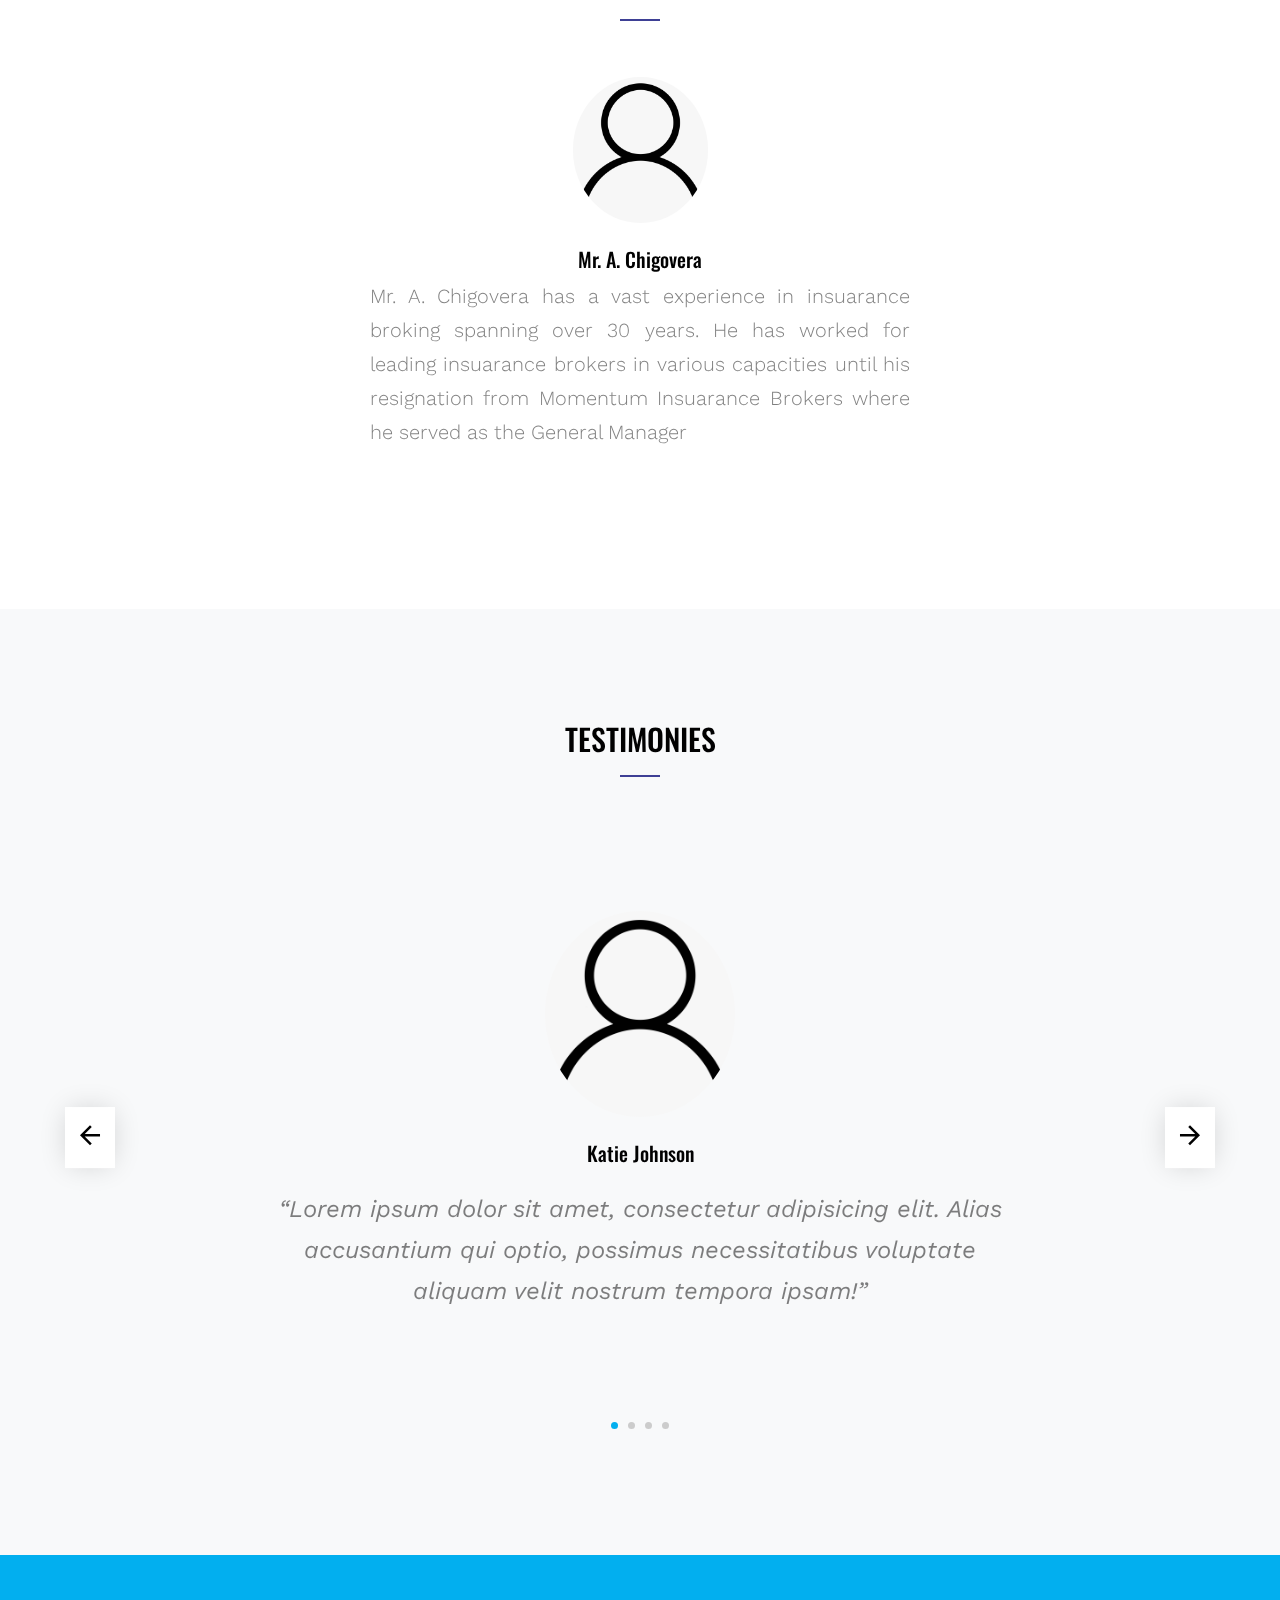
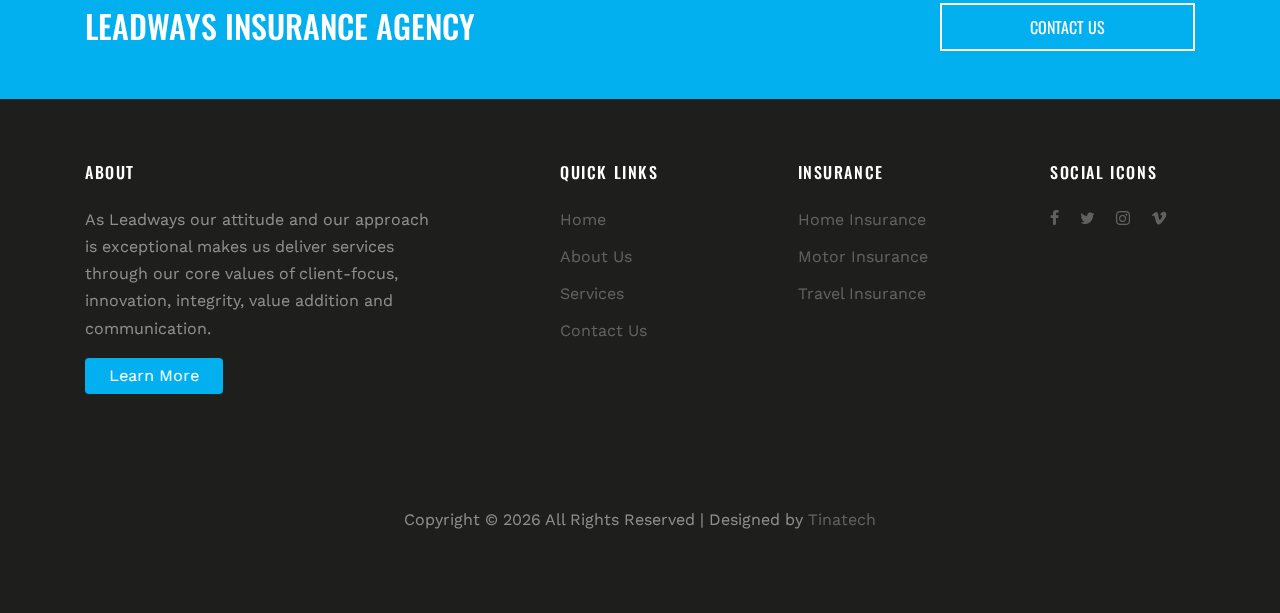
==== commit 2736de1e: "Change fade out delay time on home slider" ====
--- a/index.html
+++ b/index.html
@@ -106,7 +106,7 @@
           >
             <div class="container">
               <div class="row align-items-center">
-                <div class="col-md-6" data-aos="fade">
+                <div class="col-md-6" data-aos="fade" data-aos-delay="200">
                   <h2
                     class="font-secondary font-weight-bold text-white text-uppercase"
                   >
@@ -132,7 +132,7 @@
           >
             <div class="container">
               <div class="row align-items-center">
-                <div class="col-md-7" data-aos="fade">
+                <div class="col-md-7" data-aos="fade" data-aos-delay="200">
                   <h2
                     class="font-secondary font-weight-bold text-white text-uppercase"
                   >
@@ -341,7 +341,9 @@
                   future
                 </p>
                 <p>
-                  <a href="#" class="btn btn-outline-primary py-2 px-4"
+                  <a
+                    href="products.html"
+                    class="btn btn-outline-primary py-2 px-4"
                     >Insured Yours Now</a
                   >
                 </p>
